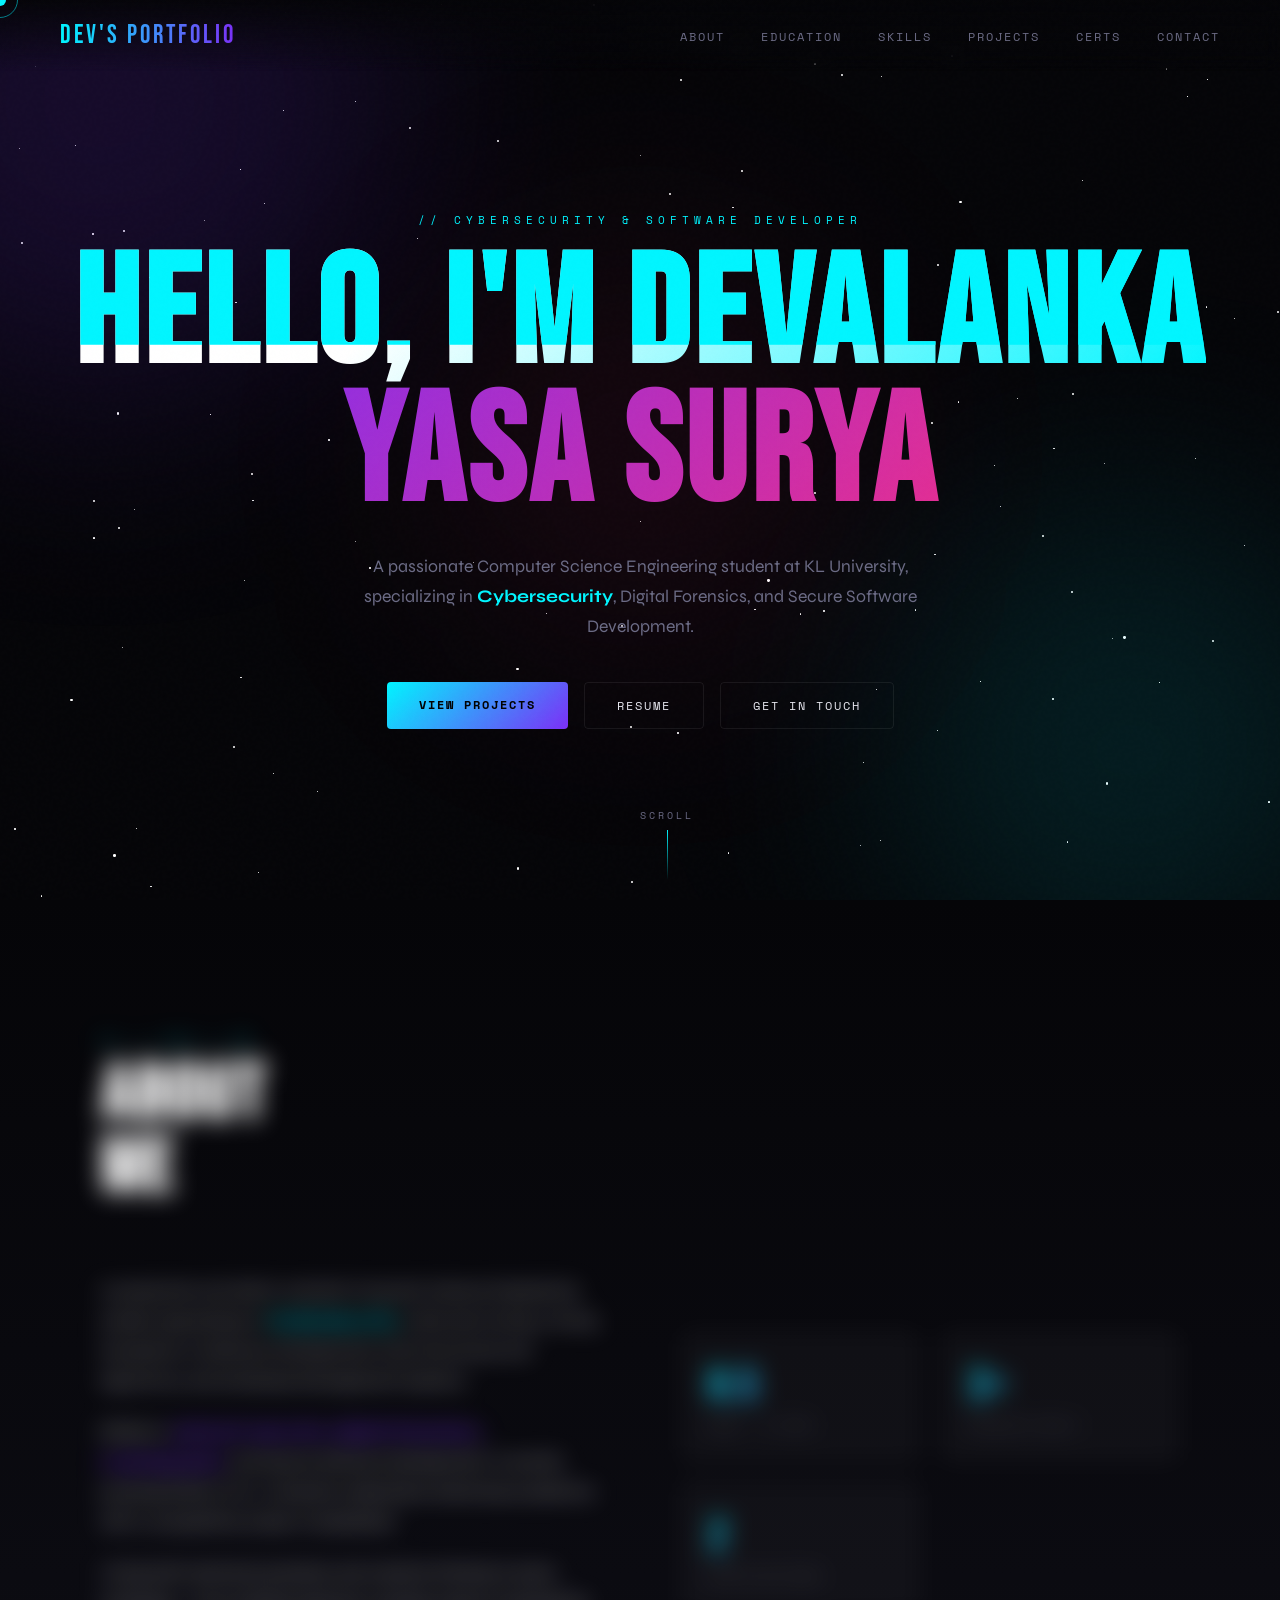
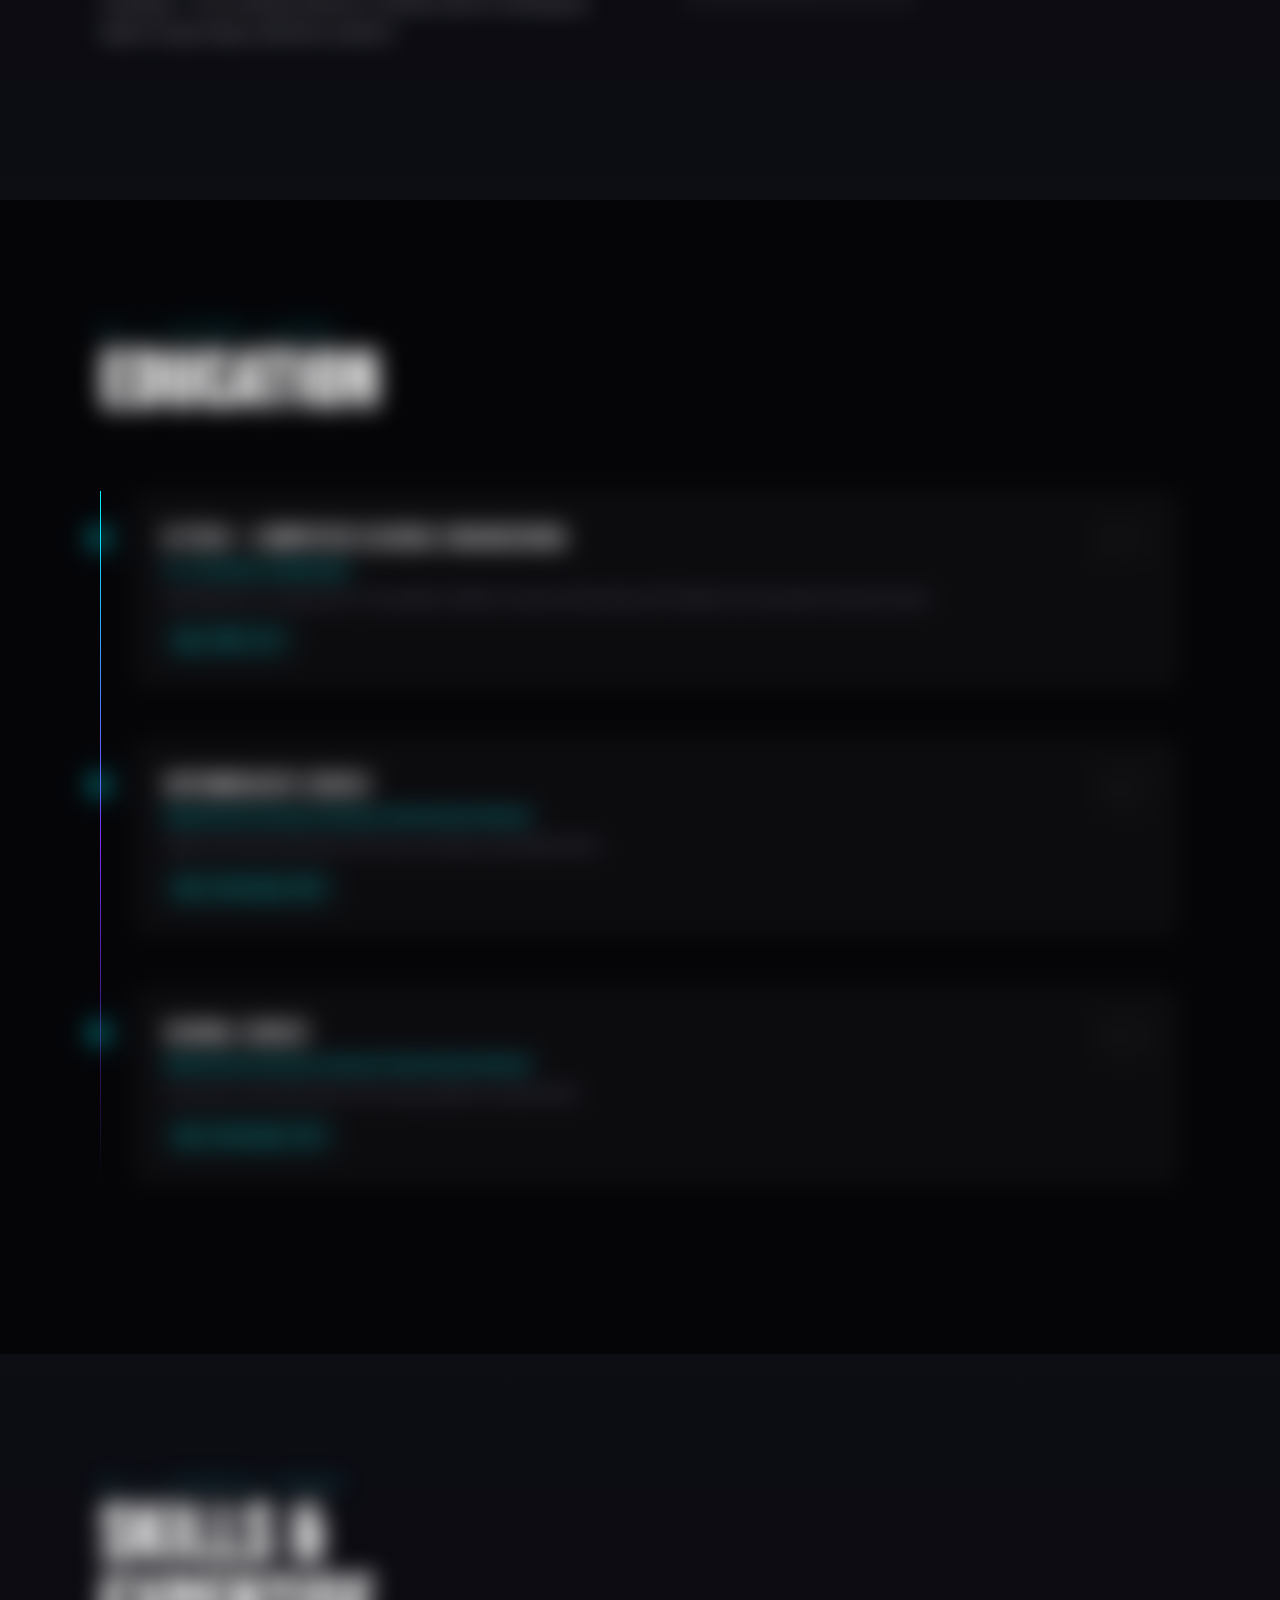
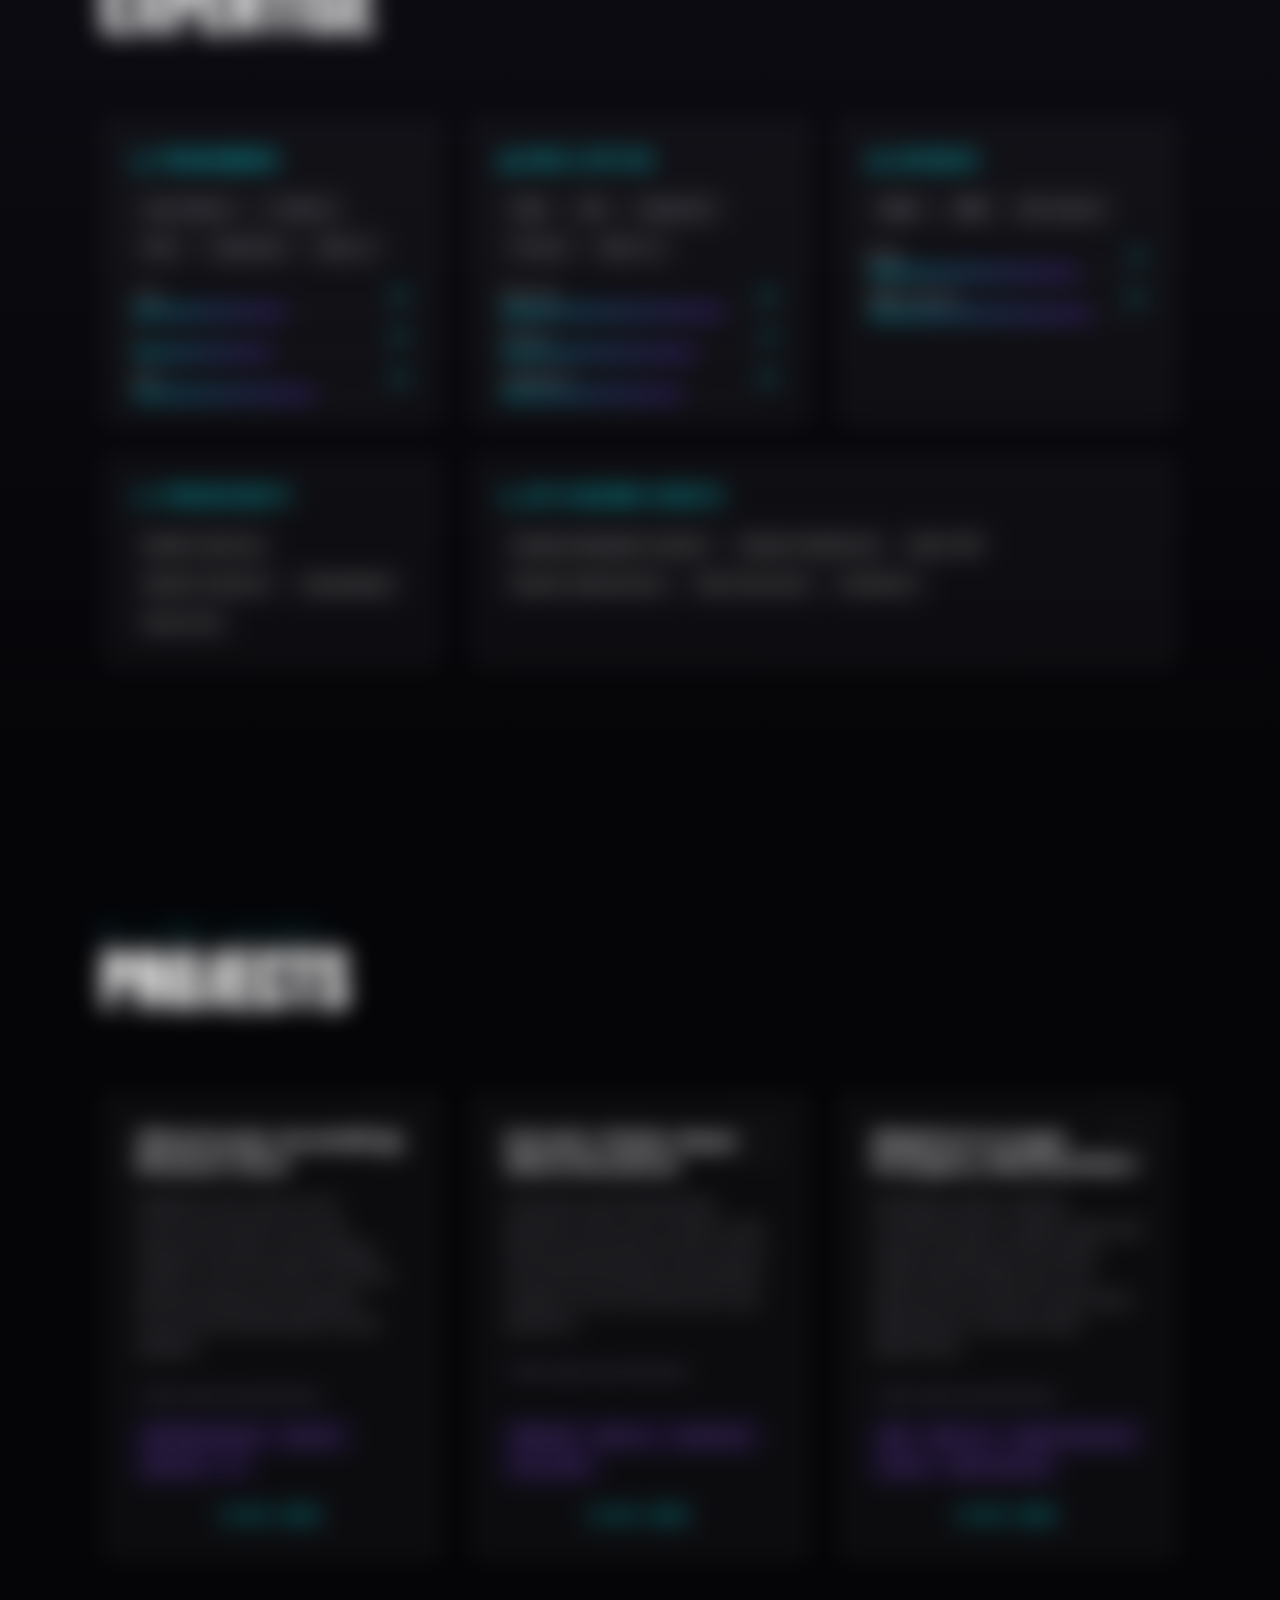
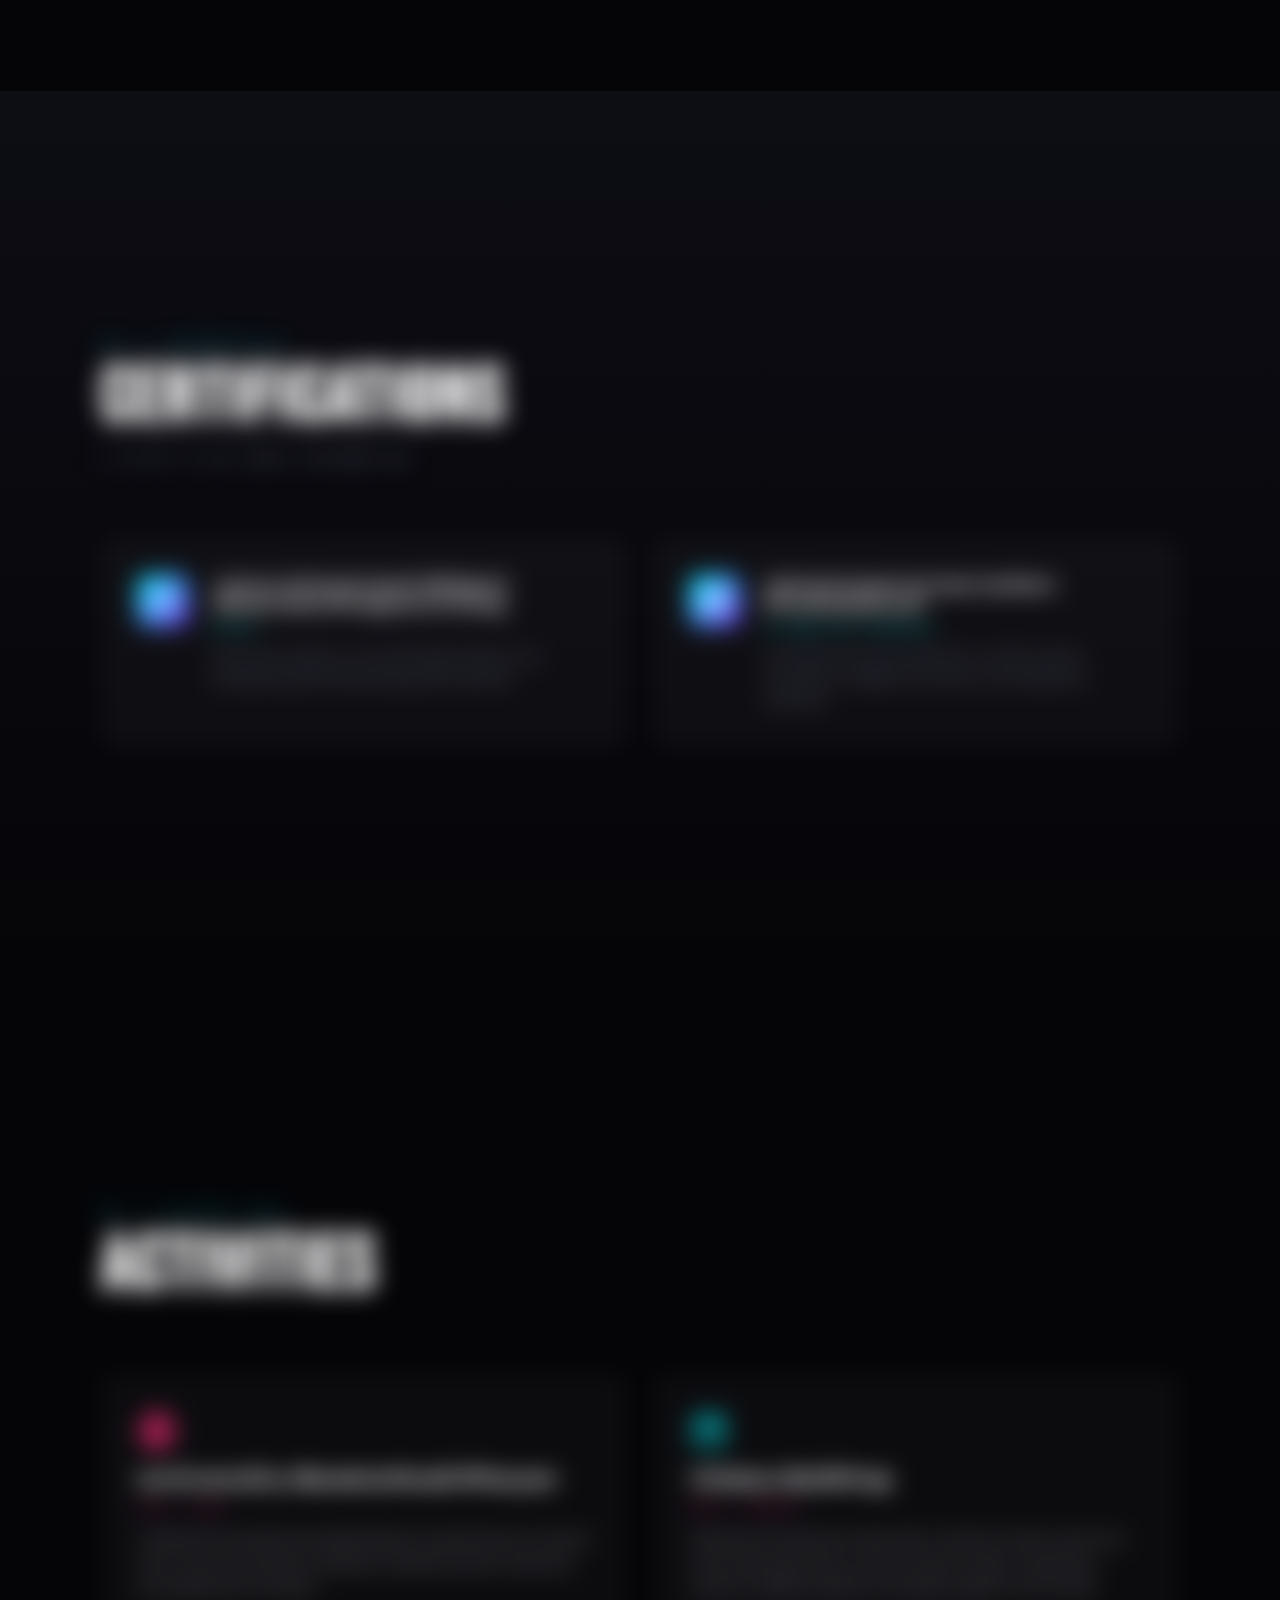
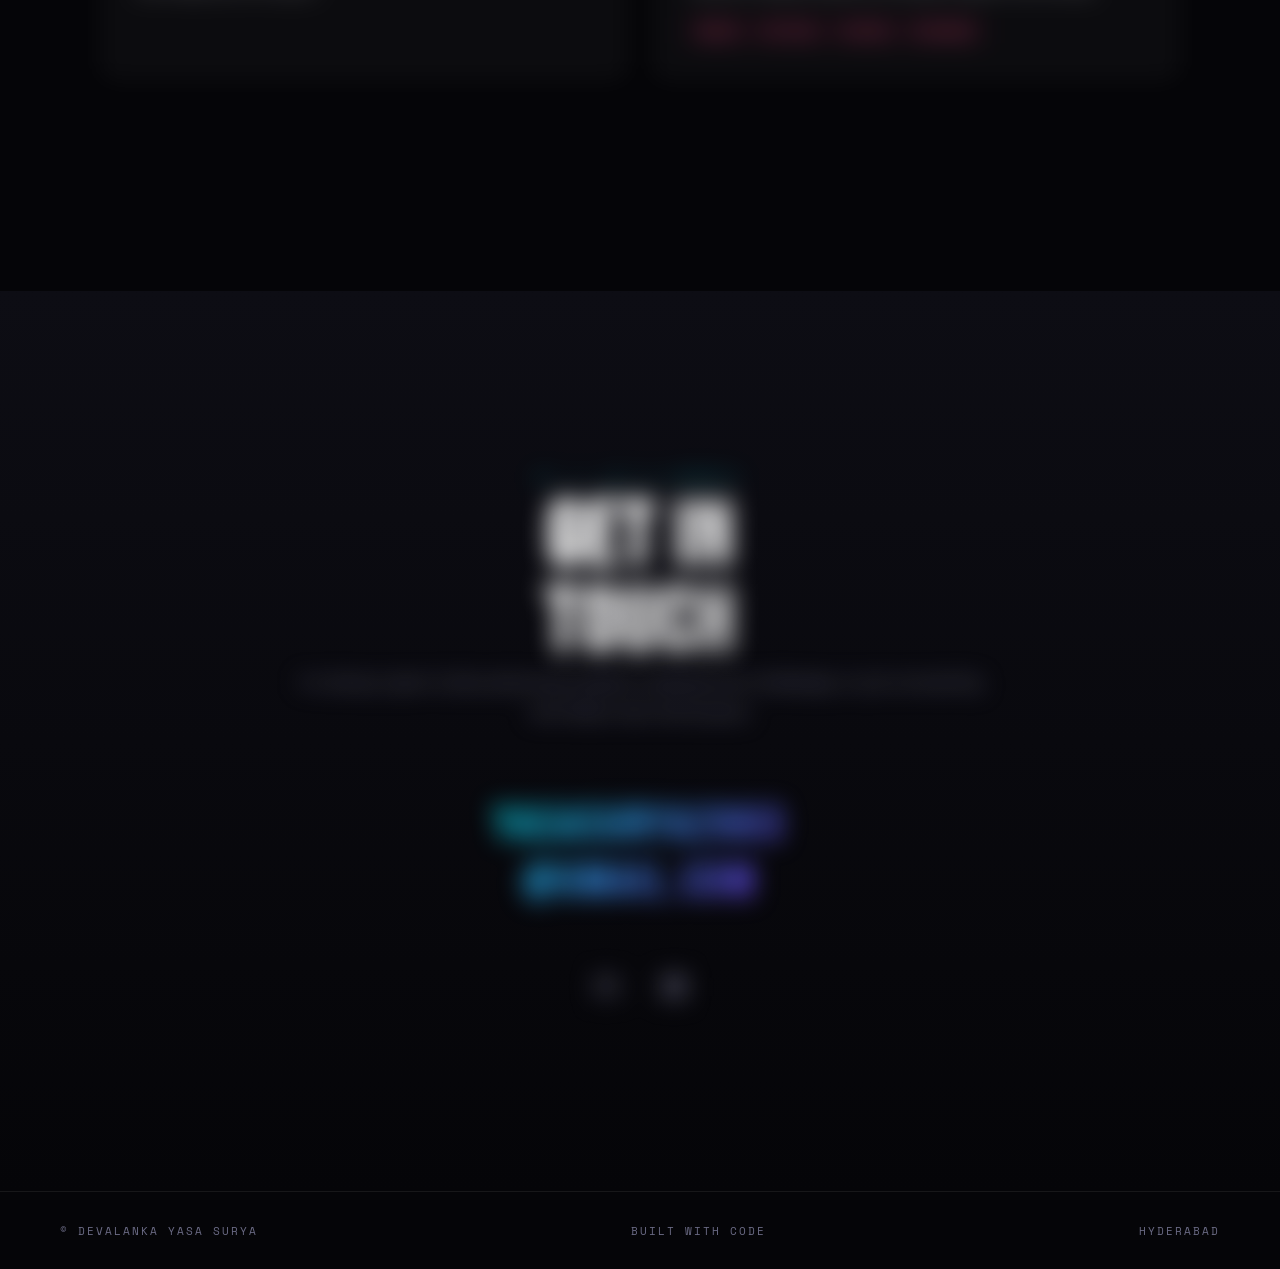
==== frontend/index.html @ 12f4af2d "commit summary" ====
<!DOCTYPE html>
<html lang="en">
<head>
<meta charset="UTF-8">
<meta name="viewport" content="width=device-width, initial-scale=1.0">
<title>Dev's Portfolio | Devalanka Yasa Surya</title>
<link href="https://fonts.googleapis.com/css2?family=Bebas+Neue&family=Space+Mono:wght@400;700&family=Syne:wght@400;600;800&display=swap" rel="stylesheet">
<link rel="stylesheet" href="style.css">
</head>
<body>

<!-- CURSOR -->
<div id="cursor"></div>
<div id="cursor-ring"></div>

<!-- STARS -->
<div class="stars" id="stars"></div>

<!-- NAV -->
<nav>
  <div class="nav-logo">DEV'S PORTFOLIO</div>
  <ul class="nav-links">
    <li><a href="#about">About</a></li>
    <li><a href="#education">Education</a></li>
    <li><a href="#skills">Skills</a></li>
    <li><a href="#projects">Projects</a></li>
    <li><a href="#certifications">Certs</a></li>
    <li><a href="#contact">Contact</a></li>
  </ul>
</nav>

<!-- ═══════════════════ HERO ═══════════════════ -->
<section id="hero">
  <div class="ambient-light light-1"></div>
  <div class="ambient-light light-2"></div>
  <div class="ambient-light light-3"></div>

  <div style="position:relative;z-index:1;display:flex;flex-direction:column;align-items:center;">
    <span class="hero-label">// Cybersecurity &amp; Software Developer</span>

    <h1 class="hero-title glitch" data-text="HELLO, I'M DEVALANKA">
      <span class="line1">HELLO, I'M DEVALANKA</span>
      <span class="line2">YASA SURYA</span>
    </h1>

    <p class="hero-sub">
      A passionate Computer Science Engineering student at KL University, specializing in <strong style="color:var(--glow-cyan)">Cybersecurity</strong>, Digital Forensics, and Secure Software Development.
    </p>

    <div class="hero-cta">
      <a href="#projects" class="btn btn-primary">View Projects</a>
      <a href="Surya's resume1.pdf" target="_blank" class="btn btn-outline">Resume</a>
      <a href="#contact" class="btn btn-outline">Get in Touch</a>
    </div>
  </div>

  <div class="scroll-hint">
    <span>Scroll</span>
    <div class="scroll-line"></div>
  </div>
</section>

<!-- ═══════════════════ ABOUT ═══════════════════ -->
<section id="about">
  <div class="section-inner">
    <div class="section-header reveal">
      <span class="section-tag">01 // Who I Am</span>
      <h2 class="section-title">ABOUT<br>ME</h2>
    </div>
    <div class="about-grid">
      <div class="about-text reveal-left">
        <p>
          A passionate and detail-oriented Computer Science Engineering student specializing in <strong style="color:var(--glow-cyan)">Cybersecurity</strong>, while also having a strong foundation in Software Development, Data Structures and Algorithms, and Database Management Systems.
        </p>
        <p>
          Skilled in <strong style="color:var(--glow-purple)">network security, digital forensics, cryptography</strong>, and secure software development. Currently pursuing B.Tech at KL University Hyderabad, balancing academics with a competitive career in basketball.
        </p>
        <p>
          I bring both technical precision and creative thinking to every challenge — from building obstacle-avoiding robots to developing digital image forgery detection systems.
        </p>
      </div>
      <div class="about-stats reveal-right">
        <div class="stat-card delay-1">
          <div class="stat-num">8.5</div>
          <div class="stat-label">CGPA · B.Tech</div>
        </div>
        <div class="stat-card delay-2">
          <div class="stat-num">3+</div>
          <div class="stat-label">Projects Built</div>
        </div>
        <div class="stat-card delay-3">
          <div class="stat-num">2</div>
          <div class="stat-label">Certifications</div>
        </div>
      </div>
    </div>
  </div>
</section>

<!-- ═══════════════════ EDUCATION ═══════════════════ -->
<section id="education">
  <div class="section-inner">
    <div class="section-header reveal">
      <span class="section-tag">02 // Academic Journey</span>
      <h2 class="section-title">EDUCATION</h2>
    </div>
    <div class="edu-timeline">
      <div class="edu-item reveal delay-1">
        <div class="project-num">01</div>
        <div class="edu-degree">B.TECH — COMPUTER SCIENCE ENGINEERING</div>
        <div class="edu-school">KL University, Hyderabad</div>
        <p style="font-size:0.88rem;color:var(--muted);margin-bottom:14px;line-height:1.6;">
          Specialization in Cybersecurity · Key subjects: DBMS, Computer Networking, OOP, Digital Communication, Data Structures
        </p>
        <span class="edu-grade"><svg viewBox="0 0 24 24" fill="none" stroke="currentColor" stroke-width="2" stroke-linecap="round" stroke-linejoin="round"><path d="M3 3v18h18"/><path d="M18 17V9"/><path d="M13 17V5"/><path d="M8 17v-3"/></svg> CGPA: 8.5</span>
      </div>
      <div class="edu-item reveal delay-2">
        <div class="project-num">02</div>
        <div class="edu-degree">INTERMEDIATE (CBSE)</div>
        <div class="edu-school">Shree Swaminarayan Gurukul International School</div>
        <p style="font-size:0.88rem;color:var(--muted);margin-bottom:14px;line-height:1.6;">
          Higher Secondary Education with focus on Science and Mathematics
        </p>
        <span class="edu-grade"><svg viewBox="0 0 24 24" fill="none" stroke="currentColor" stroke-width="2" stroke-linecap="round" stroke-linejoin="round"><path d="M3 3v18h18"/><path d="M18 17V9"/><path d="M13 17V5"/><path d="M8 17v-3"/></svg> Percentage: 80%</span>
      </div>
      <div class="edu-item reveal delay-3">
        <div class="project-num">03</div>
        <div class="edu-degree">SCHOOL (CBSE)</div>
        <div class="edu-school">Shree Swaminarayan Gurukul International School</div>
        <p style="font-size:0.88rem;color:var(--muted);margin-bottom:14px;line-height:1.6;">
          Secondary School Education with strong academic fundamentals
        </p>
        <span class="edu-grade"><svg viewBox="0 0 24 24" fill="none" stroke="currentColor" stroke-width="2" stroke-linecap="round" stroke-linejoin="round"><path d="M3 3v18h18"/><path d="M18 17V9"/><path d="M13 17V5"/><path d="M8 17v-3"/></svg> Percentage: 75%</span>
      </div>
    </div>
  </div>
</section>

<!-- ═══════════════════ SKILLS ═══════════════════ -->
<section id="skills">
  <div class="section-inner">
    <div class="section-header reveal">
      <span class="section-tag">03 // Technical Arsenal</span>
      <h2 class="section-title">SKILLS &amp;<br>EXPERTISE</h2>
    </div>
    <div class="skills-grid">
      <div class="skill-category reveal delay-1">
        <div class="skill-cat-title">
          <svg viewBox="0 0 24 24" fill="none" stroke="currentColor" stroke-width="2"><rect x="2" y="3" width="20" height="14" rx="2"/><path d="M8 21h8M12 17v4"/></svg>
          Programming
        </div>
        <div class="skill-tags">
          <span class="skill-tag">Java (Basic)</span>
          <span class="skill-tag">C (Basic)</span>
          <span class="skill-tag">Dart</span>
          <span class="skill-tag">JavaScript</span>
          <span class="skill-tag">Node.js</span>
        </div>
        <div class="skill-bar-wrap">
          <div class="skill-bar-item">
            <div class="skill-bar-top"><span class="skill-bar-name">Java</span><span class="skill-bar-pct">55%</span></div>
            <div class="skill-bar-track"><div class="skill-bar-fill" data-width="55"></div></div>
          </div>
          <div class="skill-bar-item">
            <div class="skill-bar-top"><span class="skill-bar-name">C</span><span class="skill-bar-pct">50%</span></div>
            <div class="skill-bar-track"><div class="skill-bar-fill" data-width="50"></div></div>
          </div>
          <div class="skill-bar-item">
            <div class="skill-bar-top"><span class="skill-bar-name">Dart</span><span class="skill-bar-pct">65%</span></div>
            <div class="skill-bar-track"><div class="skill-bar-fill" data-width="65"></div></div>
          </div>
        </div>
      </div>
      <div class="skill-category reveal delay-2">
        <div class="skill-cat-title">
          <svg viewBox="0 0 24 24" fill="none" stroke="currentColor" stroke-width="2"><circle cx="12" cy="12" r="10"/><path d="M2 12h20M12 2a15.3 15.3 0 010 20M12 2a15.3 15.3 0 000 20"/></svg>
          Web & App Dev
        </div>
        <div class="skill-tags">
          <span class="skill-tag">HTML</span>
          <span class="skill-tag">CSS</span>
          <span class="skill-tag">JavaScript</span>
          <span class="skill-tag">Flutter</span>
          <span class="skill-tag">React.js</span>
        </div>
        <div class="skill-bar-wrap">
          <div class="skill-bar-item">
            <div class="skill-bar-top"><span class="skill-bar-name">HTML/CSS</span><span class="skill-bar-pct">80%</span></div>
            <div class="skill-bar-track"><div class="skill-bar-fill" data-width="80"></div></div>
          </div>
          <div class="skill-bar-item">
            <div class="skill-bar-top"><span class="skill-bar-name">Flutter</span><span class="skill-bar-pct">70%</span></div>
            <div class="skill-bar-track"><div class="skill-bar-fill" data-width="70"></div></div>
          </div>
          <div class="skill-bar-item">
            <div class="skill-bar-top"><span class="skill-bar-name">JavaScript</span><span class="skill-bar-pct">65%</span></div>
            <div class="skill-bar-track"><div class="skill-bar-fill" data-width="65"></div></div>
          </div>
        </div>
      </div>
      <div class="skill-category reveal delay-3">
        <div class="skill-cat-title">
          <svg viewBox="0 0 24 24" fill="none" stroke="currentColor" stroke-width="2"><ellipse cx="12" cy="5" rx="9" ry="3"/><path d="M3 5v14c0 1.66 4 3 9 3s9-1.34 9-3V5"/><path d="M3 12c0 1.66 4 3 9 3s9-1.34 9-3"/></svg>
          Database
        </div>
        <div class="skill-tags">
          <span class="skill-tag">MySQL</span>
          <span class="skill-tag">DBMS</span>
          <span class="skill-tag">SQL Queries</span>
        </div>
        <div class="skill-bar-wrap">
          <div class="skill-bar-item">
            <div class="skill-bar-top"><span class="skill-bar-name">MySQL</span><span class="skill-bar-pct">75%</span></div>
            <div class="skill-bar-track"><div class="skill-bar-fill" data-width="75"></div></div>
          </div>
          <div class="skill-bar-item">
            <div class="skill-bar-top"><span class="skill-bar-name">DBMS Concepts</span><span class="skill-bar-pct">80%</span></div>
            <div class="skill-bar-track"><div class="skill-bar-fill" data-width="80"></div></div>
          </div>
        </div>
      </div>
      <div class="skill-category reveal delay-2" style="grid-column: span 1;">
        <div class="skill-cat-title">
          <svg viewBox="0 0 24 24" fill="none" stroke="currentColor" stroke-width="2"><path d="M12 22s8-4 8-10V5l-8-3-8 3v7c0 6 8 10 8 10z"/></svg>
          Cybersecurity
        </div>
        <div class="skill-tags">
          <span class="skill-tag">Network Security</span>
          <span class="skill-tag">Digital Forensics</span>
          <span class="skill-tag">Cryptography</span>
          <span class="skill-tag">Secure Dev</span>
        </div>
      </div>
      <div class="skill-category reveal delay-3" style="grid-column: span 2;">
        <div class="skill-cat-title">
          <svg viewBox="0 0 24 24" fill="none" stroke="currentColor" stroke-width="2"><path d="M22 16.92v3a2 2 0 01-2.18 2 19.79 19.79 0 01-8.63-3.07A19.5 19.5 0 013 4.18 2 2 0 015 2h3a2 2 0 012 1.72c.127.96.361 1.903.7 2.81a2 2 0 01-.45 2.11L9.09 9.91a16 16 0 006 6l1.27-1.27a2 2 0 012.11-.45c.907.339 1.85.573 2.81.7A2 2 0 0122 16.92z"/></svg>
          Key Academic Credits
        </div>
        <div class="skill-tags">
          <span class="skill-tag">Database Management Systems</span>
          <span class="skill-tag">Computer Networking</span>
          <span class="skill-tag">Basic OOP</span>
          <span class="skill-tag">Digital Communication</span>
          <span class="skill-tag">Data Structures</span>
          <span class="skill-tag">Automation</span>
        </div>
      </div>
    </div>
  </div>
</section>

<!-- ═══════════════════ PROJECTS ═══════════════════ -->
<section id="projects">
  <div class="section-inner">
    <div class="section-header reveal">
      <span class="section-tag">04 // What I've Built</span>
      <h2 class="section-title">PROJECTS</h2>
    </div>
    <div class="projects-grid">
      <a href="#" data-video-src="video.mp4" style="text-decoration: none;" class="project-card reveal delay-1 video-trigger">
        <div class="project-num">01</div>
        <div class="project-name">Obstacle Avoiding Robot Car</div>
        <div class="project-desc">
          Designed a smart robot car that autonomously detects and avoids obstacles. The system uses embedded coding to control movement in real time, detecting obstacles and navigating forward automatically based on sensor feedback.
          <br><br>
          <span style="color: var(--muted); font-size: 0.85rem;">* Click to get more information</span>
        </div>
        <div class="project-tags">
          <span class="project-tag">Embedded Systems</span>
          <span class="project-tag">Sensors</span>
          <span class="project-tag">Robotics</span>
          <span class="project-tag">C</span>
        </div>
        <div style="text-align: center; margin-top: 12px; font-family: 'Space Mono', monospace; font-size: 0.8rem; color: var(--glow-cyan); letter-spacing: 2px; text-transform: uppercase; font-weight: bold;">Click Here</div>
      </a>
    <a href="https://devmusics-1.onrender.com" target="_blank" style="text-decoration: none;" class="project-card reveal delay-2">
        <div class="project-num">02</div>
        <div class="project-name">Music Web App (DevMusics)</div>
        <div class="project-desc">
          A full-stack music streaming web application where users can listen to their favourite songs. Built with HTML &amp; CSS for the frontend and Node.js as the backend, enabling a smooth and interactive music experience.
          <br><br>
          <span style="color: var(--muted); font-size: 0.85rem;">* Click to get more information</span>
        </div>
        <div class="project-tags">
          <span class="project-tag">HTML/CSS</span>
          <span class="project-tag">Node.js</span>
          <span class="project-tag">JavaScript</span>
          <span class="project-tag">Full Stack</span>
        </div>
        <div style="text-align: center; margin-top: 12px; font-family: 'Space Mono', monospace; font-size: 0.8rem; color: var(--glow-cyan); letter-spacing: 2px; text-transform: uppercase; font-weight: bold;">Click Here</div>
      </a>
      <a href="#" style="text-decoration: none;" class="project-card reveal delay-3">
        <div class="project-num">03</div>
        <div class="project-name">Digital Image Forgery Detection</div>
        <div class="project-desc">
          Developed a system to identify manipulated regions in digital images using image processing and CNN. Detects forgery types including copy-move, splicing, and retouching via noise analysis, edge detection, and block-based segmentation.
          <br><br>
          <span style="color: var(--muted); font-size: 0.85rem;">* Click to get more information</span>
        </div>
        <div class="project-tags">
          <span class="project-tag">CNN</span>
          <span class="project-tag">React.js</span>
          <span class="project-tag">Image Processing</span>
          <span class="project-tag">Python</span>
          <span class="project-tag">Deep Learning</span>
        </div>
        <div style="text-align: center; margin-top: 12px; font-family: 'Space Mono', monospace; font-size: 0.8rem; color: var(--glow-cyan); letter-spacing: 2px; text-transform: uppercase; font-weight: bold;">Click Here</div>
      </a>
    </div>
  </div>
</section>

<!-- VIDEO MODAL -->
<div id="video-modal" class="video-modal">
  <div class="video-modal-content">
    <span class="close-modal">&times;</span>
    <video id="project-video" controls playsinline>
      Your browser does not support the video tag.
    </video>
  </div>
</div>

<!-- ═══════════════════ CERTIFICATIONS ═══════════════════ -->
<section id="certifications">
  <div class="section-inner">
    <div class="section-header reveal">
      <span class="section-tag">05 // Credentials</span>
      <h2 class="section-title">CERTIFICATIONS</h2>
      <p style="color: var(--muted); font-size: 0.85rem; margin-top: 12px; font-family: 'Space Mono', monospace; text-transform: uppercase; letter-spacing: 1px;">* Click to get more information</p>
    </div>
    <div class="cert-grid">
      <a href="2210030209_Devalanka Yasa Surya Wipro.pdf" target="_blank" style="text-decoration: none;" class="cert-card reveal delay-1">
        <div class="cert-icon"><svg viewBox="0 0 24 24" fill="none" stroke="currentColor" stroke-width="2" stroke-linecap="round" stroke-linejoin="round"><path d="M18 8h1a4 4 0 0 1 0 8h-1"/><path d="M2 8h16v9a4 4 0 0 1-4 4H6a4 4 0 0 1-4-4V8z"/><line x1="6" y1="1" x2="6" y2="4"/><line x1="10" y1="1" x2="10" y2="4"/><line x1="14" y1="1" x2="14" y2="4"/></svg></div>
        <div class="cert-body">
          <div class="cert-title">Java Advanced Object Oriented Programming</div>
          <div class="cert-issuer">Wipro</div>
          <p style="font-size:0.85rem;color:var(--muted);margin-top:10px;line-height:1.6;">Advanced concepts in Java OOP, design patterns, and enterprise-grade software development practices.</p>
        </div>
      </a>
      <a href="2210030209_Devalanka Yasa Surya RPA.pdf" target="_blank" style="text-decoration: none;" class="cert-card reveal delay-2">
        <div class="cert-icon"><svg viewBox="0 0 24 24" fill="none" stroke="currentColor" stroke-width="2" stroke-linecap="round" stroke-linejoin="round"><circle cx="12" cy="12" r="3"/><path d="M19.4 15a1.65 1.65 0 0 0 .33 1.82l.06.06a2 2 0 0 1 0 2.83 2 2 0 0 1-2.83 0l-.06-.06a1.65 1.65 0 0 0-1.82-.33 1.65 1.65 0 0 0-1 1.51V21a2 2 0 0 1-2 2 2 2 0 0 1-2-2v-.09A1.65 1.65 0 0 0 9 19.4a1.65 1.65 0 0 0-1.82.33l-.06.06a2 2 0 0 1-2.83 0 2 2 0 0 1 0-2.83l.06-.06a1.65 1.65 0 0 0 .33-1.82 1.65 1.65 0 0 0-1.51-1H3a2 2 0 0 1-2-2 2 2 0 0 1 2-2h.09A1.65 1.65 0 0 0 4.6 9a1.65 1.65 0 0 0-.33-1.82l-.06-.06a2 2 0 0 1 0-2.83 2 2 0 0 1 2.83 0l.06.06a1.65 1.65 0 0 0 1.82.33H9a1.65 1.65 0 0 0 1-1.51V3a2 2 0 0 1 2-2 2 2 0 0 1 2 2v.09a1.65 1.65 0 0 0 1 1.51 1.65 1.65 0 0 0 1.82-.33l.06-.06a2 2 0 0 1 2.83 0 2 2 0 0 1 0 2.83l-.06.06a1.65 1.65 0 0 0-.33 1.82V9a1.65 1.65 0 0 0 1.51 1H21a2 2 0 0 1 2 2 2 2 0 0 1-2 2h-.09a1.65 1.65 0 0 0-1.51 1z"/></svg></div>
        <div class="cert-body">
          <div class="cert-title">Advanced Automation Professional</div>
          <div class="cert-issuer">Automation Anywhere</div>
          <p style="font-size:0.85rem;color:var(--muted);margin-top:10px;line-height:1.6;">Completed advanced certification in robotic process automation, intelligent automation, and enterprise AI workflows.</p>
        </div>
      </a>
    </div>
  </div>
</section>

<!-- ═══════════════════ EXTRACURRICULAR ═══════════════════ -->
<section id="extra">
  <div class="section-inner">
    <div class="section-header reveal">
      <span class="section-tag">06 // Beyond Code</span>
      <h2 class="section-title">ACTIVITIES</h2>
    </div>
    <div class="extra-grid">
      <div class="extra-card reveal delay-1">
        <svg class="extra-icon" viewBox="0 0 24 24" fill="none" stroke="var(--glow-pink)" stroke-width="2" stroke-linecap="round" stroke-linejoin="round"><circle cx="12" cy="12" r="10"/><line x1="2" y1="12" x2="22" y2="12"/><line x1="12" y1="2" x2="12" y2="22"/><path d="M12 2a15.3 15.3 0 0 1 4 10 15.3 15.3 0 0 1-4 10"/><path d="M12 2a15.3 15.3 0 0 0-4 10 15.3 15.3 0 0 0 4 10"/></svg>
        <div class="extra-title">University Basketball Player</div>
        <div class="extra-period">2022 — 2026</div>
        <div class="extra-desc">
          A dedicated and passionate basketball player representing the university team. My journey has been marked by consistent practice, teamwork, and a deep love for the sport.
        </div>
      </div>
      <div class="extra-card reveal delay-2">
        <svg class="extra-icon" viewBox="0 0 24 24" fill="none" stroke="var(--glow-cyan)" stroke-width="2" stroke-linecap="round" stroke-linejoin="round"><path d="M4 11v8a2 2 0 0 0 2 2h12a2 2 0 0 0 2-2v-8H4z"/><path d="M4 11V6a2 2 0 0 1 2-2h12a2 2 0 0 1 2 2v5H4z"/><line x1="8" y1="4" x2="4" y2="11"/><line x1="14" y1="4" x2="10" y2="11"/><line x1="20" y1="4" x2="16" y2="11"/></svg>
        <div class="extra-title">Video Editing</div>
        <div class="extra-period">2022 — Present</div>
        <div class="extra-desc">
          Dedicated and passionate video editor creating YouTube content and social media clips using AI tools and CapCut. Expert at optimizing content for different platforms including Instagram and YouTube.
        </div>
        <div style="margin-top:16px;display:flex;gap:8px;flex-wrap:wrap;">
          <span style="padding:4px 10px;background:rgba(255,45,120,0.08);border:1px solid rgba(255,45,120,0.2);border-radius:4px;font-family:'Space Mono',monospace;font-size:0.62rem;color:rgba(255,100,150,0.9);">CapCut</span>
          <span style="padding:4px 10px;background:rgba(255,45,120,0.08);border:1px solid rgba(255,45,120,0.2);border-radius:4px;font-family:'Space Mono',monospace;font-size:0.62rem;color:rgba(255,100,150,0.9);">AI Tools</span>
          <span style="padding:4px 10px;background:rgba(255,45,120,0.08);border:1px solid rgba(255,45,120,0.2);border-radius:4px;font-family:'Space Mono',monospace;font-size:0.62rem;color:rgba(255,100,150,0.9);">YouTube</span>
          <span style="padding:4px 10px;background:rgba(255,45,120,0.08);border:1px solid rgba(255,45,120,0.2);border-radius:4px;font-family:'Space Mono',monospace;font-size:0.62rem;color:rgba(255,100,150,0.9);">Instagram</span>
        </div>
      </div>
    </div>
  </div>
</section>

<!-- ═══════════════════ CONTACT ═══════════════════ -->
<section id="contact">
  <div class="section-inner" style="padding-top:80px;padding-bottom:80px;">
    <div class="contact-inner">
      <div class="reveal">
        <span class="section-tag" style="justify-content:center;display:block;text-align:center;">07 // Let's Connect</span>
        <h2 class="section-title" style="text-align:center;font-size:clamp(3rem,7vw,6rem);">GET IN<br>TOUCH</h2>
      </div>
      <p class="contact-note reveal delay-1">
        I'm always open to discussing new projects, cybersecurity challenges, or just connecting with fellow tech enthusiasts.
      </p>
      <a class="contact-email reveal delay-2" href="mailto:yasasurya2003@gmail.com">
        yasasurya2003<br>@gmail.com
      </a>
      <div class="social-links reveal delay-3">
        <a href="https://github.com/Devsurya01?tab=repositories" target="_blank" class="social-link" title="GitHub">
          <svg width="20" height="20" viewBox="0 0 24 24" fill="currentColor"><path d="M12 0c-6.626 0-12 5.373-12 12 0 5.302 3.438 9.8 8.207 11.387.599.111.793-.261.793-.577v-2.234c-3.338.726-4.033-1.416-4.033-1.416-.546-1.387-1.333-1.756-1.333-1.756-1.089-.745.083-.729.083-.729 1.205.084 1.839 1.237 1.839 1.237 1.07 1.834 2.807 1.304 3.492.997.107-.775.418-1.305.762-1.604-2.665-.305-5.467-1.334-5.467-5.931 0-1.311.469-2.381 1.236-3.221-.124-.303-.535-1.524.117-3.176 0 0 1.008-.322 3.301 1.23.957-.266 1.983-.399 3.003-.404 1.02.005 2.047.138 3.006.404 2.291-1.552 3.297-1.23 3.297-1.23.653 1.653.242 2.874.118 3.176.77.84 1.235 1.911 1.235 3.221 0 4.609-2.807 5.624-5.479 5.921.43.372.823 1.102.823 2.222v3.293c0 .319.192.694.801.576 4.765-1.589 8.199-6.086 8.199-11.386 0-6.627-5.373-12-12-12z"/></svg>
        </a>
        <a href="https://www.linkedin.com/in/devalanka-yasa-surya-90b17a28a?utm_source=share&utm_campaign=share_via&utm_content=profile&utm_medium=android_app" target="_blank" class="social-link" title="LinkedIn">
          <svg width="20" height="20" viewBox="0 0 24 24" fill="currentColor"><path d="M20.447 20.452h-3.554v-5.569c0-1.328-.027-3.037-1.852-3.037-1.853 0-2.136 1.445-2.136 2.939v5.667H9.351V9h3.414v1.561h.046c.477-.9 1.637-1.85 3.37-1.85 3.601 0 4.267 2.37 4.267 5.455v6.286zM5.337 7.433c-1.144 0-2.063-.926-2.063-2.065 0-1.138.92-2.063 2.063-2.063 1.14 0 2.064.925 2.064 2.063 0 1.139-.925 2.065-2.064 2.065zm1.782 13.019H3.555V9h3.564v11.452zM22.225 0H1.771C.792 0 0 .774 0 1.729v20.542C0 23.227.792 24 1.771 24h20.451C23.2 24 24 23.227 24 22.271V1.729C24 .774 23.2 0 22.222 0h.003z"/></svg>
        </a>
      </div>
    </div>
  </div>
</section>

<!-- FOOTER -->
<footer>
  <span>© DEVALANKA YASA SURYA</span>
  <span>BUILT WITH CODE</span>
  <span>HYDERABAD</span>
</footer>
<script src="script.js" defer></script>
</body>
</html>
---- frontend/style.css ----
:root {
    --bg: #050508;
    --surface: #0d0d14;
    --glow-cyan: #00f5ff;
    --glow-purple: #7b2ff7;
    --glow-pink: #ff2d78;
    --text: #e8e8f0;
    --muted: #6b6b85;
    --card: rgba(255,255,255,0.03);
    --border: rgba(255,255,255,0.07);
  }

  *, *::before, *::after { box-sizing: border-box; margin: 0; padding: 0; }

  html { scroll-behavior: smooth; }

  body {
    font-family: 'Syne', sans-serif;
    background: var(--bg);
    color: var(--text);
    overflow-x: hidden;
    cursor: none;
  }

  /* ── CUSTOM CURSOR ── */
  #cursor {
    width: 12px; height: 12px;
    background: var(--glow-cyan);
    border-radius: 50%;
    position: fixed; top: 0; left: 0;
    pointer-events: none; z-index: 10002;
    transform: translate(-50%,-50%);
    transition: transform 0.1s, width 0.2s, height 0.2s, background 0.2s;
    mix-blend-mode: screen;
  }
  #cursor-ring {
    width: 36px; height: 36px;
    border: 1px solid var(--glow-cyan);
    border-radius: 50%;
    position: fixed; top: 0; left: 0;
    pointer-events: none; z-index: 10001;
    transform: translate(-50%,-50%);
    transition: transform 0.15s ease-out, width 0.2s, height 0.2s;
    opacity: 0.5;
  }

  /* ── NOISE OVERLAY ── */
  body::before {
    content: '';
    position: fixed; inset: 0;
    background-image: url("data:image/svg+xml,%3Csvg viewBox='0 0 256 256' xmlns='http://www.w3.org/2000/svg'%3E%3Cfilter id='noise'%3E%3CfeTurbulence type='fractalNoise' baseFrequency='0.9' numOctaves='4' stitchTiles='stitch'/%3E%3C/filter%3E%3Crect width='100%25' height='100%25' filter='url(%23noise)' opacity='0.03'/%3E%3C/svg%3E");
    pointer-events: none; z-index: 9990; opacity: 0.4;
  }

  /* ── NAV ── */
  nav {
    position: fixed; top: 0; left: 0; right: 0; z-index: 100;
    display: flex; align-items: center; justify-content: space-between;
    padding: 20px 60px;
    background: linear-gradient(to bottom, rgba(5,5,8,0.95), transparent);
    backdrop-filter: blur(10px);
  }
  .nav-logo {
    font-family: 'Bebas Neue', sans-serif;
    font-size: 1.6rem;
    letter-spacing: 3px;
    background: linear-gradient(90deg, var(--glow-cyan), var(--glow-purple));
    -webkit-background-clip: text; -webkit-text-fill-color: transparent;
  }
  .nav-links { display: flex; gap: 36px; list-style: none; }
  .nav-links a {
    font-family: 'Space Mono', monospace;
    font-size: 0.75rem;
    letter-spacing: 2px;
    color: var(--muted);
    text-decoration: none;
    text-transform: uppercase;
    transition: color 0.3s;
    position: relative;
  }
  .nav-links a::after {
    content: '';
    position: absolute; bottom: -4px; left: 0;
    width: 0; height: 1px;
    background: var(--glow-cyan);
    transition: width 0.3s;
  }
  .nav-links a:hover { color: var(--glow-cyan); }
  .nav-links a:hover::after { width: 100%; }

  /* ── SECTIONS ── */
  section {
    min-height: 100vh;
    display: flex; align-items: center; justify-content: center;
    position: relative;
    overflow: hidden;
  }

  /* ── HERO ── */
  #hero {
    flex-direction: column;
    text-align: center;
    padding: 100px 20px 20px;
  }

  /* AMBIENT LIGHT */
  .ambient-light {
    position: absolute;
    border-radius: 50%;
    filter: blur(120px);
    pointer-events: none;
    animation: pulse 6s ease-in-out infinite;
  }
  .light-1 { width: 600px; height: 600px; background: rgba(123,47,247,0.15); top: -200px; left: -200px; }
  .light-2 { width: 500px; height: 500px; background: rgba(0,245,255,0.1); bottom: -100px; right: -100px; animation-delay: -3s; }
  .light-3 { width: 400px; height: 400px; background: rgba(255,45,120,0.08); top: 50%; left: 50%; transform: translate(-50%,-50%); animation-delay: -1.5s; }

  @keyframes pulse {
    0%,100% { transform: scale(1) translate(0,0); opacity: 0.8; }
    50% { transform: scale(1.1) translate(10px,10px); opacity: 1; }
  }

  /* ── HERO TITLE ── */
  .hero-label {
    font-family: 'Space Mono', monospace;
    font-size: 0.7rem;
    letter-spacing: 5px;
    color: var(--glow-cyan);
    text-transform: uppercase;
    margin-bottom: 20px;
    opacity: 0;
    animation: fadeUp 0.5s 0.2s forwards;
  }

  .hero-title {
    font-family: 'Bebas Neue', sans-serif;
    font-size: clamp(2.5rem, 12vw, 10rem);
    line-height: 0.9;
    letter-spacing: 4px;
    opacity: 0;
    animation: fadeUp 0.6s 0.3s forwards;
    position: relative;
  }
  .hero-title .line1 {
    display: block;
    background: linear-gradient(135deg, #fff 30%, var(--glow-cyan));
    -webkit-background-clip: text; -webkit-text-fill-color: transparent;
  }
  .hero-title .line2 {
    display: block;
    background: linear-gradient(135deg, var(--glow-purple), var(--glow-pink));
    -webkit-background-clip: text; -webkit-text-fill-color: transparent;
  }

  .hero-sub {
    font-size: 1.1rem;
    color: var(--muted);
    max-width: 560px;
    line-height: 1.7;
    margin: 28px auto 0;
    opacity: 0;
    animation: fadeUp 0.5s 0.4s forwards;
  }

  .hero-cta {
    margin-top: 40px;
  margin-bottom: 40px;
  display: flex; gap: 16px; justify-content: center; flex-wrap: wrap;
    opacity: 0;
    animation: fadeUp 0.5s 0.5s forwards;
  }
  .btn {
    padding: 14px 32px;
    border-radius: 4px;
    font-family: 'Space Mono', monospace;
    font-size: 0.75rem;
    letter-spacing: 2px;
    text-decoration: none;
    text-transform: uppercase;
    transition: all 0.3s;
    cursor: none;
  }
  .btn-primary {
    background: linear-gradient(135deg, var(--glow-cyan), var(--glow-purple));
    color: #000;
    font-weight: 700;
    border: none;
  }
  .btn-primary:hover { transform: translateY(-3px); box-shadow: 0 20px 40px rgba(0,245,255,0.3); }
  .btn-outline {
    border: 1px solid var(--border);
    color: var(--text);
    background: transparent;
  }
  .btn-outline:hover { border-color: var(--glow-cyan); color: var(--glow-cyan); transform: translateY(-3px); }


  /* ── SCROLL INDICATOR ── */
  .scroll-hint {
  position: absolute; bottom: 20px; left: 50%;
    transform: translateX(-50%);
    display: flex; flex-direction: column; align-items: center; gap: 8px;
    opacity: 0; animation: fadeUp 0.5s 0.8s forwards;
  }
  .scroll-hint span {
    font-family: 'Space Mono', monospace;
    font-size: 0.6rem;
    letter-spacing: 3px;
    color: var(--muted);
    text-transform: uppercase;
  }
  .scroll-line {
    width: 1px; height: 50px;
    background: linear-gradient(to bottom, var(--glow-cyan), transparent);
    animation: scrollLine 1.5s ease-in-out infinite;
  }
  @keyframes scrollLine {
    0% { transform: scaleY(0) translateY(0); transform-origin: top; }
    50% { transform: scaleY(1) translateY(0); transform-origin: top; }
    100% { transform: scaleY(1) translateY(20px); opacity: 0; transform-origin: top; }
  }

  /* ── SECTION LAYOUT ── */
  .section-inner {
    width: 100%; max-width: 1200px;
    padding: 120px 60px;
    margin: 0 auto;
  }

  /* ── SECTION HEADER ── */
  .section-header {
    margin-bottom: 70px;
  }
  .section-tag {
    font-family: 'Space Mono', monospace;
    font-size: 0.65rem;
    letter-spacing: 5px;
    color: var(--glow-cyan);
    text-transform: uppercase;
    margin-bottom: 12px;
    display: block;
  }
  .section-title {
    font-family: 'Bebas Neue', sans-serif;
    font-size: clamp(3rem, 6vw, 5.5rem);
    line-height: 0.95;
    letter-spacing: 3px;
    background: linear-gradient(135deg, #fff 40%, rgba(255,255,255,0.4));
    -webkit-background-clip: text; -webkit-text-fill-color: transparent;
  }

  /* ── ABOUT ── */
  #about { background: linear-gradient(to bottom, var(--bg), var(--surface)); }
  .about-grid {
    display: grid;
    grid-template-columns: 1fr 1fr;
    gap: 80px;
    align-items: center;
  }
  .about-text p {
    font-size: 1.05rem;
    line-height: 1.8;
    color: rgba(232,232,240,0.75);
    margin-bottom: 20px;
  }
  .about-stats {
    display: grid; grid-template-columns: 1fr 1fr; gap: 20px;
  }
  .stat-card {
    padding: 28px;
    background: var(--card);
    border: 1px solid var(--border);
    border-radius: 12px;
    position: relative;
    overflow: hidden;
    transition: border-color 0.3s, transform 0.3s;
  }
  .stat-card::before {
    content: '';
    position: absolute; top: 0; left: 0; right: 0;
    height: 2px;
    background: linear-gradient(90deg, var(--glow-cyan), var(--glow-purple));
    transform: scaleX(0);
    transition: transform 0.4s;
  }
  .stat-card:hover { border-color: rgba(0,245,255,0.2); transform: translateY(-4px); }
  .stat-card:hover::before { transform: scaleX(1); }
  .stat-num {
    font-family: 'Bebas Neue', sans-serif;
    font-size: 2.8rem;
    letter-spacing: 2px;
    background: linear-gradient(135deg, var(--glow-cyan), var(--glow-purple));
    -webkit-background-clip: text; -webkit-text-fill-color: transparent;
  }
  .stat-label {
    font-family: 'Space Mono', monospace;
    font-size: 0.65rem;
    color: var(--muted);
    letter-spacing: 2px;
    text-transform: uppercase;
    margin-top: 4px;
  }

  /* ── EDUCATION ── */
  #education { background: var(--bg); }
  .edu-timeline { position: relative; padding-left: 32px; }
  .edu-timeline::before {
    content: '';
    position: absolute; left: 0; top: 0; bottom: 0;
    width: 1px;
    background: linear-gradient(to bottom, var(--glow-cyan), var(--glow-purple), transparent);
  }
  .edu-item {
    position: relative;
    margin-bottom: 50px;
    padding: 32px;
    background: var(--card);
    border: 1px solid var(--border);
    border-radius: 16px;
    transition: all 0.4s;
  }
  .edu-item::before {
    content: '';
    position: absolute; left: -40px; top: 40px;
    width: 12px; height: 12px;
    background: var(--glow-cyan);
    border-radius: 50%;
    box-shadow: 0 0 20px var(--glow-cyan);
  }
  .edu-item:hover { border-color: rgba(0,245,255,0.2); transform: translateX(8px); box-shadow: 0 20px 60px rgba(0,0,0,0.3); }
  .edu-degree {
    font-family: 'Bebas Neue', sans-serif;
    font-size: 1.6rem;
    letter-spacing: 2px;
    color: #fff;
    margin-bottom: 6px;
  }
  .edu-school {
    color: var(--glow-cyan);
    font-size: 0.9rem;
    font-weight: 600;
    margin-bottom: 10px;
  }
  .edu-grade {
    display: inline-flex; align-items: center; gap: 8px;
    padding: 6px 16px;
    background: rgba(0,245,255,0.08);
    border: 1px solid rgba(0,245,255,0.2);
    border-radius: 100px;
    font-family: 'Space Mono', monospace;
    font-size: 0.75rem;
    color: var(--glow-cyan);
  }
  .edu-grade svg {
    width: 16px; height: 16px;
    margin-right: 6px;
  }

  /* ── SKILLS ── */
  #skills { background: linear-gradient(to bottom, var(--surface), var(--bg)); }
  .skills-grid {
    display: grid;
    grid-template-columns: repeat(3, 1fr);
    gap: 24px;
  }
  .skill-category {
    padding: 32px;
    background: var(--card);
    border: 1px solid var(--border);
    border-radius: 16px;
    transition: all 0.4s;
    position: relative;
    overflow: hidden;
  }
  .skill-category::after {
    content: '';
    position: absolute;
    inset: 0;
    background: radial-gradient(ellipse at top left, rgba(0,245,255,0.05), transparent 70%);
    opacity: 0;
    transition: opacity 0.4s;
  }
  .skill-category:hover { border-color: rgba(0,245,255,0.2); transform: translateY(-6px); }
  .skill-category:hover::after { opacity: 1; }
  .skill-cat-title {
    font-family: 'Bebas Neue', sans-serif;
    font-size: 1.2rem;
    letter-spacing: 3px;
    color: var(--glow-cyan);
    margin-bottom: 20px;
    display: flex; align-items: center; gap: 10px;
  }
  .skill-cat-title svg { width: 18px; height: 18px; }
  .skill-tags { display: flex; flex-wrap: wrap; gap: 8px; }
  .skill-tag {
    padding: 6px 14px;
    background: rgba(255,255,255,0.04);
    border: 1px solid var(--border);
    border-radius: 6px;
    font-family: 'Space Mono', monospace;
    font-size: 0.7rem;
    color: var(--text);
    transition: all 0.3s;
  }
  .skill-tag:hover { background: rgba(0,245,255,0.1); border-color: var(--glow-cyan); color: var(--glow-cyan); }

  /* ── PROJECTS ── */
  #projects { background: var(--bg); }
  .projects-grid {
    display: grid;
    grid-template-columns: repeat(3, 1fr);
    gap: 24px;
  }
  .project-card {
    padding: 36px;
    background: var(--card);
    border: 1px solid var(--border);
    border-radius: 16px;
    transition: all 0.4s;
    position: relative;
    overflow: hidden;
    display: flex; flex-direction: column; gap: 16px;
  }
  .project-card::before {
    content: '';
    position: absolute; top: 0; left: 0; right: 0;
    height: 3px;
    background: linear-gradient(90deg, var(--glow-cyan), var(--glow-purple), var(--glow-pink));
    transform: scaleX(0); transform-origin: left;
    transition: transform 0.5s;
  }
  .project-card:hover { border-color: rgba(0,245,255,0.15); transform: translateY(-8px); box-shadow: 0 30px 80px rgba(0,0,0,0.4); }
  .project-card:hover::before { transform: scaleX(1); }
  .project-num {
    font-family: 'Bebas Neue', sans-serif;
    font-size: 4rem;
    letter-spacing: 2px;
    color: rgba(255,255,255,0.04);
    line-height: 1;
    position: absolute; top: 20px; right: 24px;
  }
  .project-name {
    font-family: 'Syne', sans-serif;
    font-size: 1.15rem;
    font-weight: 800;
    color: #fff;
    line-height: 1.3;
  }
  .project-desc {
    font-size: 0.88rem;
    line-height: 1.7;
    color: rgba(232,232,240,0.6);
    flex: 1;
  }
  .project-tags { display: flex; flex-wrap: wrap; gap: 6px; }
  .project-tag {
    padding: 4px 10px;
    background: rgba(123,47,247,0.15);
    border: 1px solid rgba(123,47,247,0.3);
    border-radius: 4px;
    font-family: 'Space Mono', monospace;
    font-size: 0.6rem;
    color: rgba(200,160,255,0.9);
    letter-spacing: 1px;
  }

  /* ── CERTIFICATIONS ── */
  #certifications { background: linear-gradient(to bottom, var(--surface), var(--bg)); }
  .cert-grid {
    display: grid;
    grid-template-columns: repeat(2, 1fr);
    gap: 24px;
  }
  .cert-card {
    padding: 36px;
    background: var(--card);
    border: 1px solid var(--border);
    border-radius: 16px;
    display: flex; gap: 24px; align-items: flex-start;
    transition: all 0.4s;
  }
  .cert-card:hover { border-color: rgba(0,245,255,0.2); transform: translateY(-4px); box-shadow: 0 20px 60px rgba(0,0,0,0.3); }
  .cert-icon {
    width: 52px; height: 52px; flex-shrink: 0;
    background: linear-gradient(135deg, var(--glow-cyan), var(--glow-purple));
    border-radius: 12px;
    display: flex; align-items: center; justify-content: center;
    font-size: 1.4rem;
  }
  .cert-icon svg {
    width: 28px; height: 28px;
    color: #fff;
  }
  .cert-body {}
  .cert-title { font-weight: 800; font-size: 1rem; margin-bottom: 6px; color: #fff; }
  .cert-issuer {
    font-family: 'Space Mono', monospace;
    font-size: 0.7rem;
    color: var(--glow-cyan);
    letter-spacing: 2px;
    text-transform: uppercase;
  }

  /* ── EXTRACURRICULAR ── */
  #extra { background: var(--bg); }
  .extra-grid {
    display: grid;
    grid-template-columns: repeat(2, 1fr);
    gap: 24px;
  }
  .extra-card {
    padding: 36px;
    background: var(--card);
    border: 1px solid var(--border);
    border-radius: 16px;
    position: relative;
    overflow: hidden;
    transition: all 0.4s;
  }
  .extra-card:hover { border-color: rgba(255,45,120,0.3); transform: translateY(-4px); }
  .extra-icon {
    width: 40px; height: 40px;
    margin-bottom: 16px;
    display: block;
  }
  .extra-title { font-weight: 800; font-size: 1.2rem; margin-bottom: 8px; color: #fff; }
  .extra-period {
    font-family: 'Space Mono', monospace;
    font-size: 0.65rem;
    color: var(--glow-pink);
    letter-spacing: 2px;
    text-transform: uppercase;
    margin-bottom: 14px;
  }
  .extra-desc { font-size: 0.9rem; line-height: 1.7; color: rgba(232,232,240,0.6); }

  /* ── CONTACT ── */
  #contact {
    background: linear-gradient(to bottom, var(--surface), var(--bg));
    text-align: center;
  }
  .contact-inner { max-width: 700px; margin: 0 auto; }
  .contact-email {
    display: inline-block;
    font-family: 'Bebas Neue', sans-serif;
    font-size: clamp(1.8rem, 4vw, 3rem);
    letter-spacing: 4px;
    background: linear-gradient(135deg, var(--glow-cyan), var(--glow-purple));
    -webkit-background-clip: text; -webkit-text-fill-color: transparent;
    margin: 20px 0 50px;
    text-decoration: none;
    transition: opacity 0.3s;
  }
  .contact-email:hover { opacity: 0.8; }
  .contact-note {
    font-size: 1.1rem;
    color: var(--muted);
    line-height: 1.7;
    margin-bottom: 50px;
  }
  .social-links { display: flex; gap: 16px; justify-content: center; }
  .social-link {
    width: 52px; height: 52px;
    border: 1px solid var(--border);
    border-radius: 10px;
    display: flex; align-items: center; justify-content: center;
    color: var(--muted);
    text-decoration: none;
    font-size: 1.2rem;
    transition: all 0.3s;
  }
  .social-link:hover { border-color: var(--glow-cyan); color: var(--glow-cyan); transform: translateY(-4px); box-shadow: 0 10px 30px rgba(0,245,255,0.2); }

  /* ── FOOTER ── */
  footer {
    padding: 30px 60px;
    border-top: 1px solid var(--border);
    display: flex; align-items: center; justify-content: space-between;
  }
  footer span {
    font-family: 'Space Mono', monospace;
    font-size: 0.7rem;
    color: var(--muted);
    letter-spacing: 2px;
  }

  /* ── ANIMATIONS ── */
  @keyframes fadeUp {
    from { opacity: 0; transform: translateY(30px); filter: blur(10px); }
    to { opacity: 1; transform: translateY(0); filter: blur(0); }
  }

  @keyframes fadeIn {
    from { opacity: 0; }
    to { opacity: 1; }
  }

  .reveal {
    opacity: 0;
    filter: blur(12px);
    transform: translateY(60px) scale(0.95);
    transition: opacity 0.5s cubic-bezier(0.16,1,0.3,1), transform 0.5s cubic-bezier(0.16,1,0.3,1), filter 0.5s cubic-bezier(0.16,1,0.3,1);
  }
  .reveal.visible {
    opacity: 1;
    filter: blur(0);
    transform: translateY(0) scale(1);
  }
  .reveal-left {
    opacity: 0;
    filter: blur(12px);
    transform: translateX(-60px) scale(0.95);
    transition: opacity 0.5s cubic-bezier(0.16,1,0.3,1), transform 0.5s cubic-bezier(0.16,1,0.3,1), filter 0.5s cubic-bezier(0.16,1,0.3,1);
  }
  .reveal-left.visible { opacity: 1; filter: blur(0); transform: translateX(0) scale(1); }
  .reveal-right {
    opacity: 0;
    filter: blur(12px);
    transform: translateX(60px) scale(0.95);
    transition: opacity 0.5s cubic-bezier(0.16,1,0.3,1), transform 0.5s cubic-bezier(0.16,1,0.3,1), filter 0.5s cubic-bezier(0.16,1,0.3,1);
  }
  .reveal-right.visible { opacity: 1; filter: blur(0); transform: translateX(0) scale(1); }

  .delay-1 { transition-delay: 0.1s; }
  .delay-2 { transition-delay: 0.2s; }
  .delay-3 { transition-delay: 0.3s; }
  .delay-4 { transition-delay: 0.4s; }
  .delay-5 { transition-delay: 0.5s; }

  /* ── GLITCH EFFECT ── */
  .glitch {
    position: relative;
  }
  .glitch::before, .glitch::after {
    content: attr(data-text);
    position: absolute; left: 0; top: 0;
    width: 100%; height: 100%;
    font-family: 'Bebas Neue', sans-serif;
    font-size: clamp(2.5rem, 12vw, 10rem);
    line-height: 0.9;
    letter-spacing: 4px;
  }
  .glitch::before {
    color: var(--glow-cyan);
    animation: glitch1 4s infinite;
    clip-path: polygon(0 0, 100% 0, 100% 35%, 0 35%);
  }
  .glitch::after {
    color: var(--glow-pink);
    animation: glitch2 4s infinite;
    clip-path: polygon(0 65%, 100% 65%, 100% 100%, 0 100%);
  }
  @keyframes glitch1 {
    0%,90%,100% { transform: translate(0); opacity: 0; }
    92% { transform: translate(-3px,0); opacity: 0.8; }
    94% { transform: translate(3px,0); opacity: 0.8; }
    96% { transform: translate(-2px,0); opacity: 0.8; }
  }
  @keyframes glitch2 {
    0%,90%,100% { transform: translate(0); opacity: 0; }
    93% { transform: translate(3px,0); opacity: 0.7; }
    95% { transform: translate(-3px,0); opacity: 0.7; }
    97% { transform: translate(2px,0); opacity: 0.7; }
  }

  /* ── PARALLAX STARS ── */
  .stars {
    position: fixed; inset: 0; pointer-events: none; z-index: 0;
    overflow: hidden;
  }
  .star {
    position: absolute;
    background: #fff;
    border-radius: 50%;
    animation: twinkle var(--dur, 3s) ease-in-out infinite var(--del, 0s);
  }
  @keyframes twinkle {
    0%,100% { opacity: var(--min-op, 0.1); }
    50% { opacity: var(--max-op, 0.6); }
  }

  /* ── PROGRESS BARS ── */
  .skill-bar-wrap { margin-top: 24px; display: flex; flex-direction: column; gap: 14px; }
  .skill-bar-item {}
  .skill-bar-top { display: flex; justify-content: space-between; margin-bottom: 6px; }
  .skill-bar-name { font-family: 'Space Mono', monospace; font-size: 0.7rem; color: var(--text); }
  .skill-bar-pct { font-family: 'Space Mono', monospace; font-size: 0.7rem; color: var(--glow-cyan); }
  .skill-bar-track {
    height: 4px;
    background: rgba(255,255,255,0.05);
    border-radius: 2px;
    overflow: hidden;
  }
  .skill-bar-fill {
    height: 100%;
    background: linear-gradient(90deg, var(--glow-cyan), var(--glow-purple));
    border-radius: 2px;
    width: 0;
    transition: width 1.5s cubic-bezier(0.16,1,0.3,1);
  }

  /* ── VIDEO MODAL ── */
  .video-modal {
    display: none; /* Hidden by default */
    position: fixed;
    z-index: 10000;
    left: 0; top: 0;
    width: 100%; height: 100%;
    background-color: rgba(5, 5, 8, 0.9);
    backdrop-filter: blur(10px);
    align-items: center; justify-content: center;
  }
  .video-modal.visible {
    display: flex;
    animation: fadeIn 0.3s;
  }
  .video-modal-content {
    position: relative;
    width: 80%;
    max-width: 900px;
    animation: fadeUp 0.4s;
  }
  .video-modal-content video {
    width: 100%;
    border-radius: 8px;
    border: 1px solid var(--border);
    cursor: auto;
  }
  .close-modal {
    position: absolute;
    top: -40px; right: 0;
    color: var(--muted);
    font-size: 2.5rem;
    font-weight: bold;
    transition: color 0.3s;
    cursor: pointer;
  }
  .close-modal:hover,
  .close-modal:focus { color: var(--text); }

  /* ── MOBILE RESP ── */
  @media (max-width: 1024px) {
    .skills-grid { grid-template-columns: repeat(2, 1fr); }
    .projects-grid { grid-template-columns: repeat(2, 1fr); }
  }

  @media (max-width: 900px) {
    nav { padding: 16px 24px; }
    .nav-links { display: none; }
    .section-inner { padding: 80px 24px; }
    .about-grid { grid-template-columns: 1fr; gap: 40px; }
    .projects-grid { grid-template-columns: 1fr; }
    .cert-grid { grid-template-columns: 1fr; }
    .extra-grid { grid-template-columns: 1fr; }
    footer { flex-direction: column; gap: 10px; text-align: center; }
  }

  @media (max-width: 600px) {
    .skills-grid { grid-template-columns: 1fr; }
    .skill-category { grid-column: span 1 !important; }
    .about-stats { grid-template-columns: 1fr; }
    .stat-card { padding: 20px; }
    .hero-cta { flex-direction: column; align-items: stretch; width: 100%; max-width: 300px; }
    .hero-cta .btn { text-align: center; }
    .video-modal-content { width: 95%; }
  }

  @media (pointer: coarse) {
    #cursor, #cursor-ring { display: none !important; }
    body { cursor: auto; }
    a, button, .btn, .close-modal { cursor: pointer; }
  }
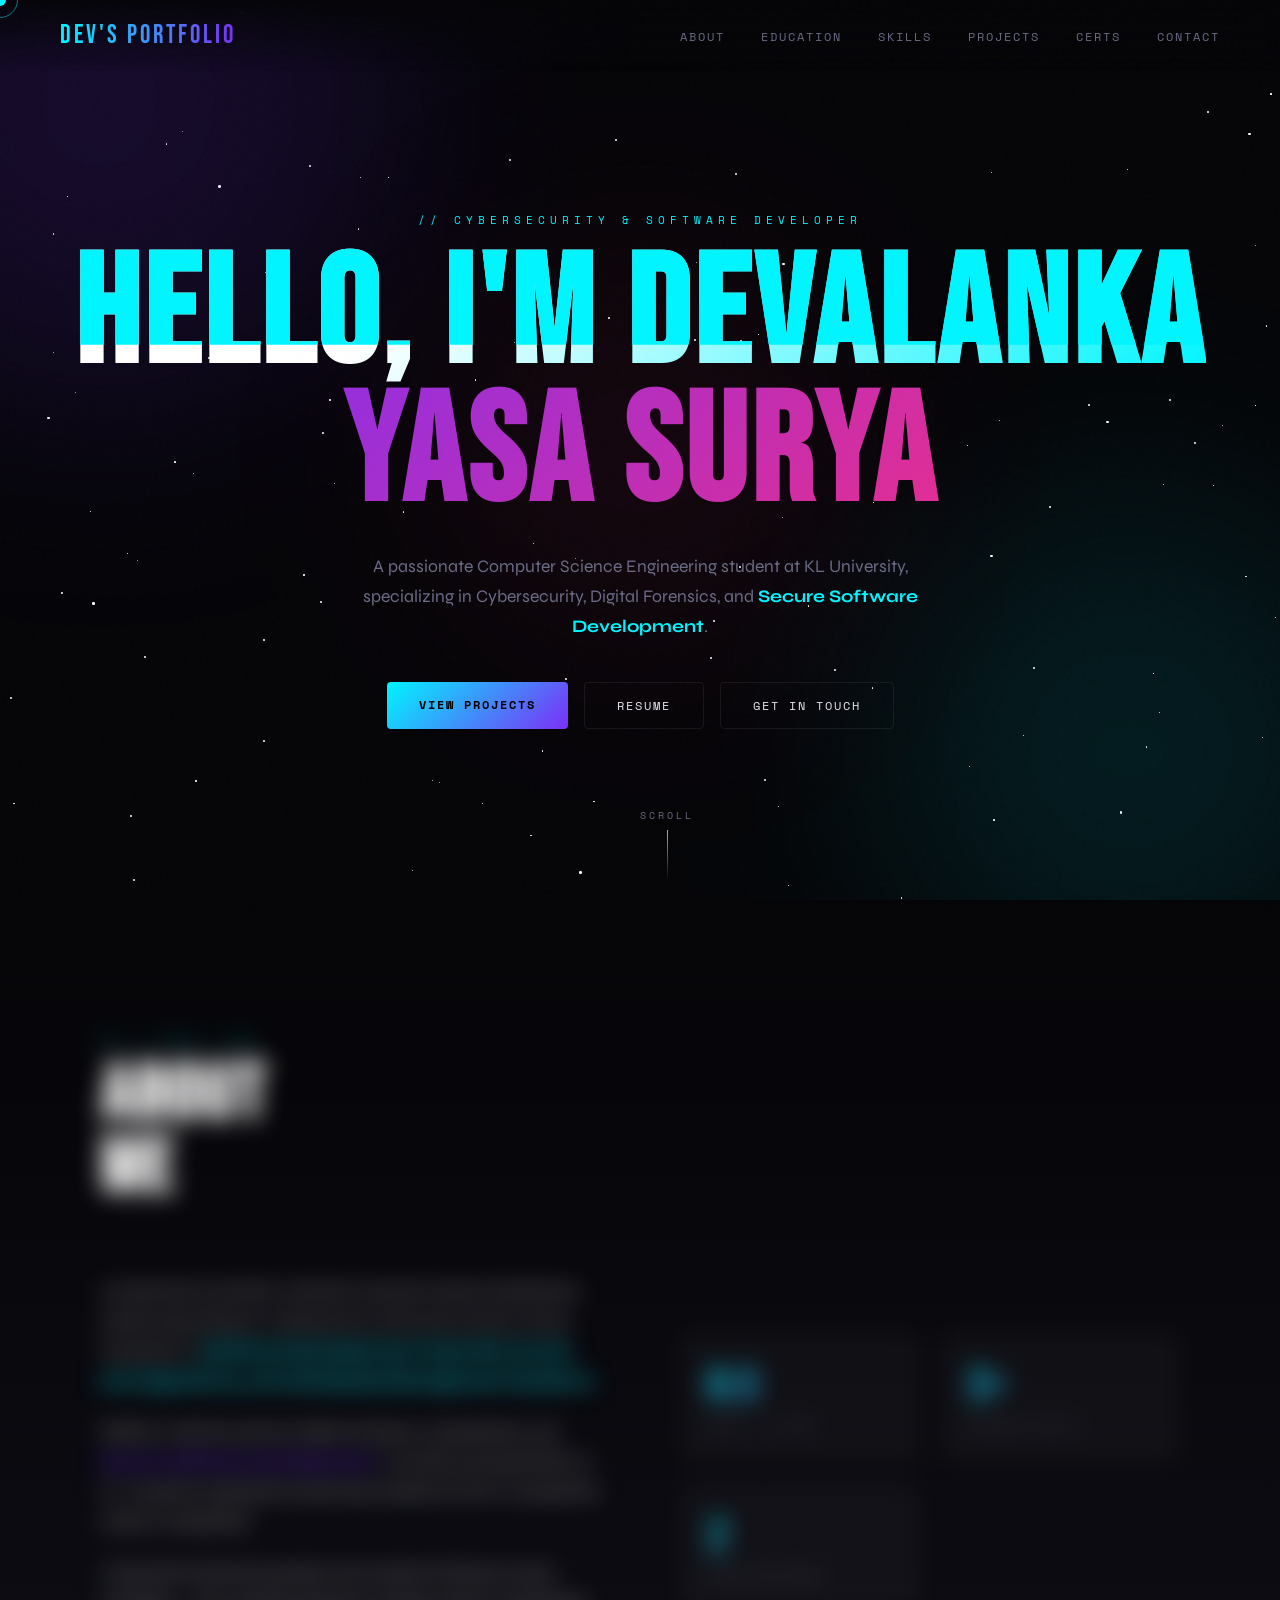
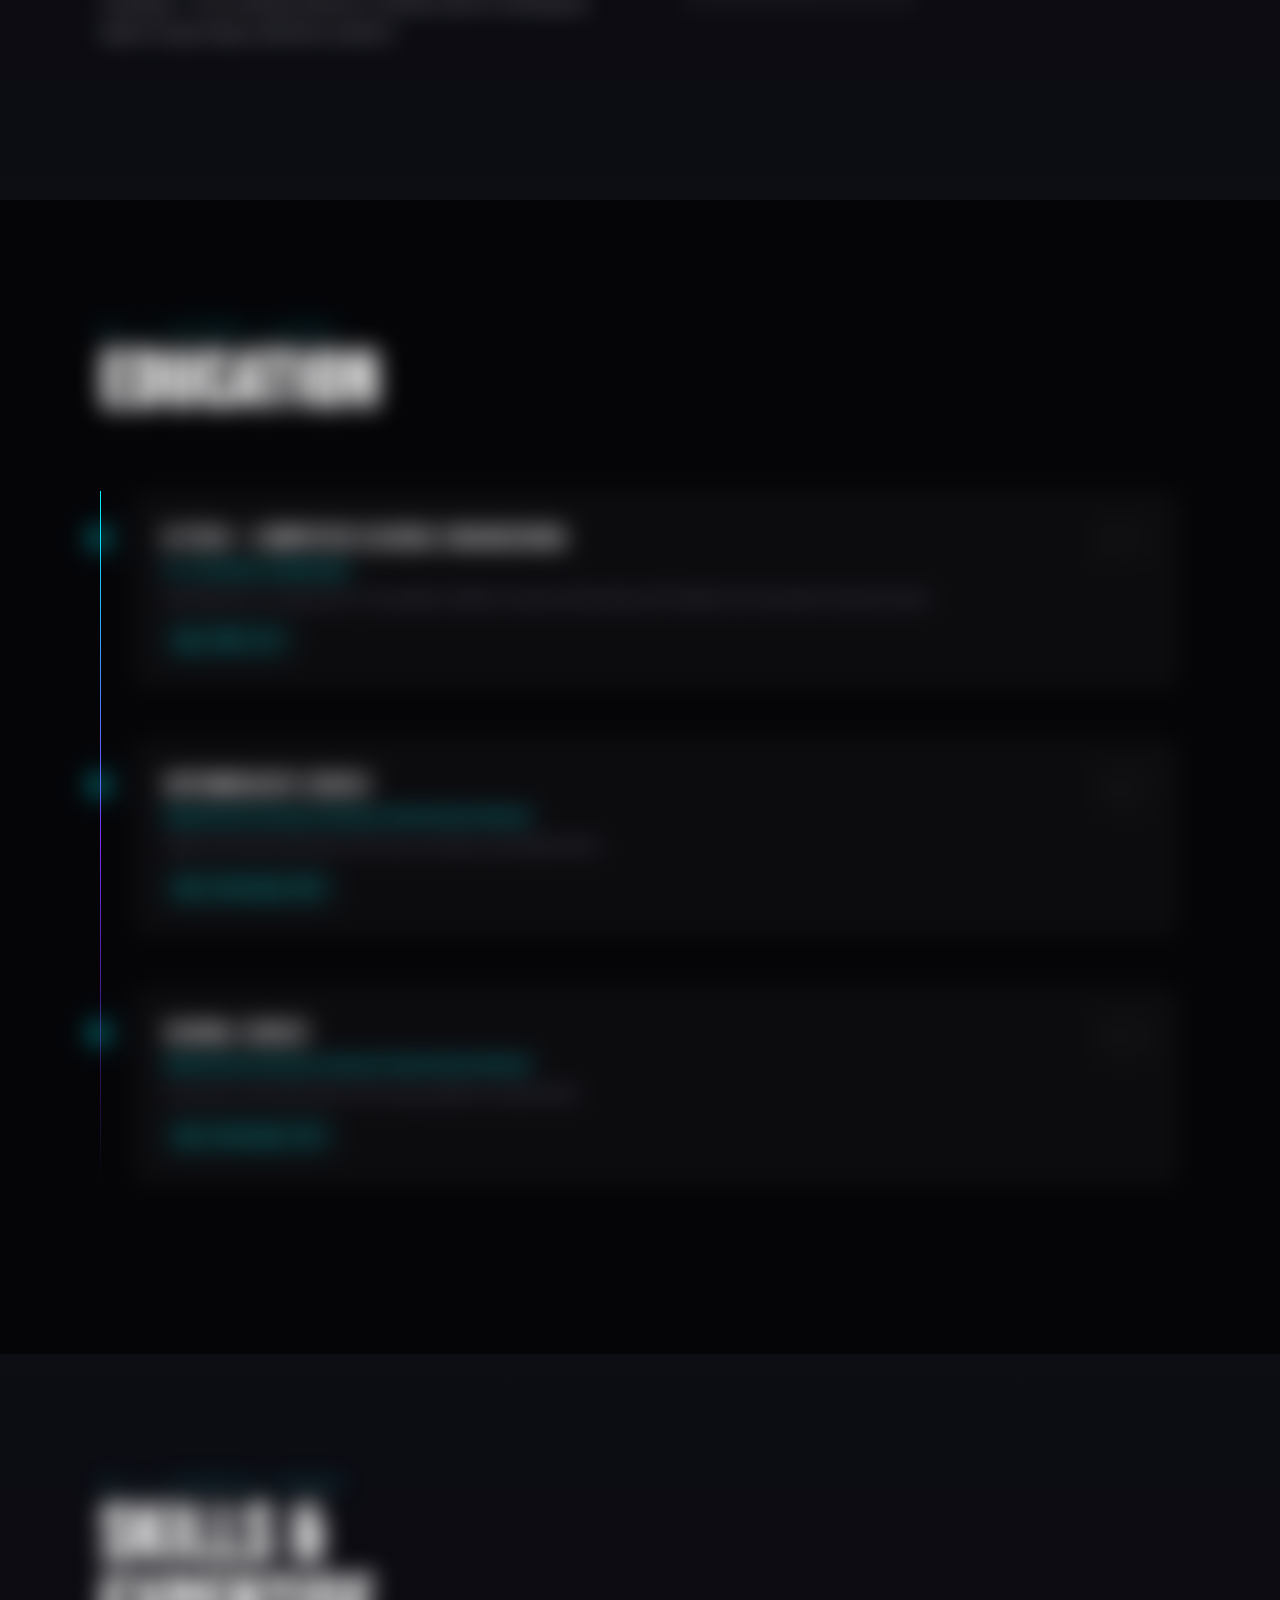
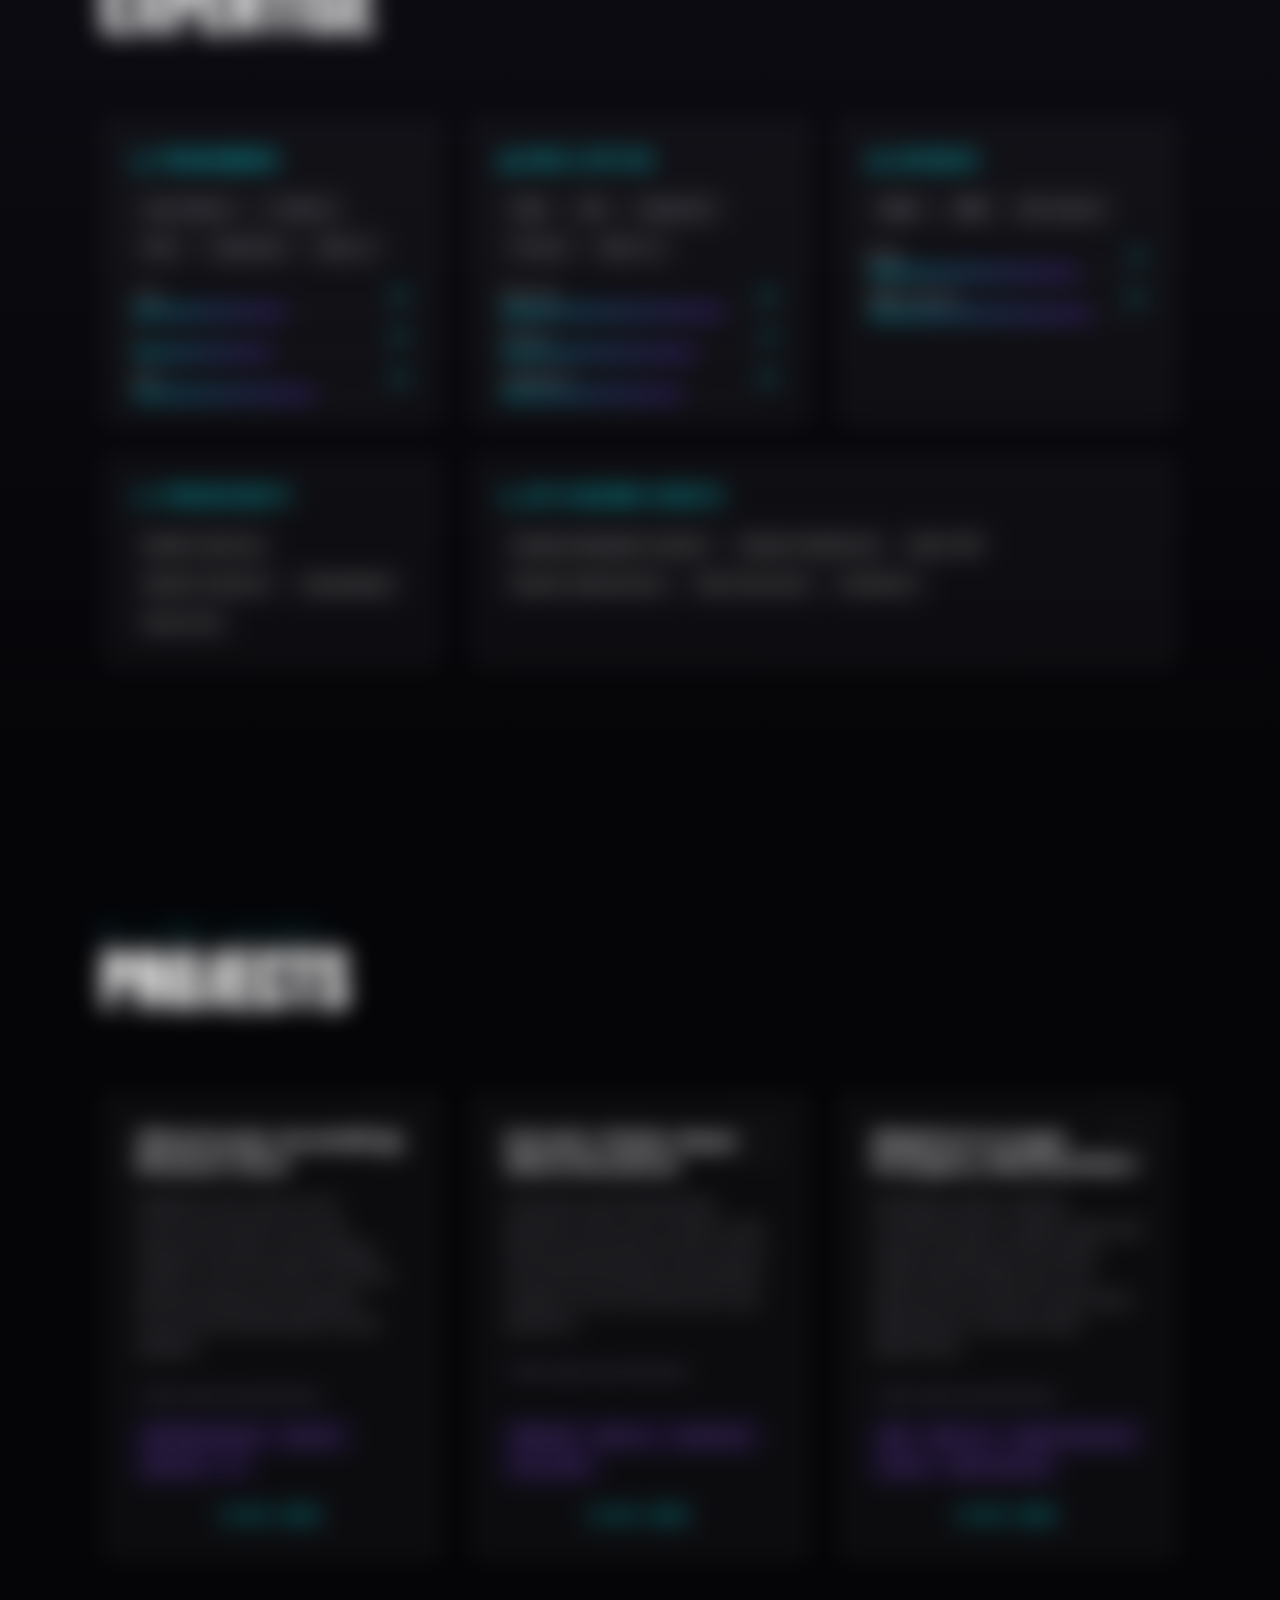
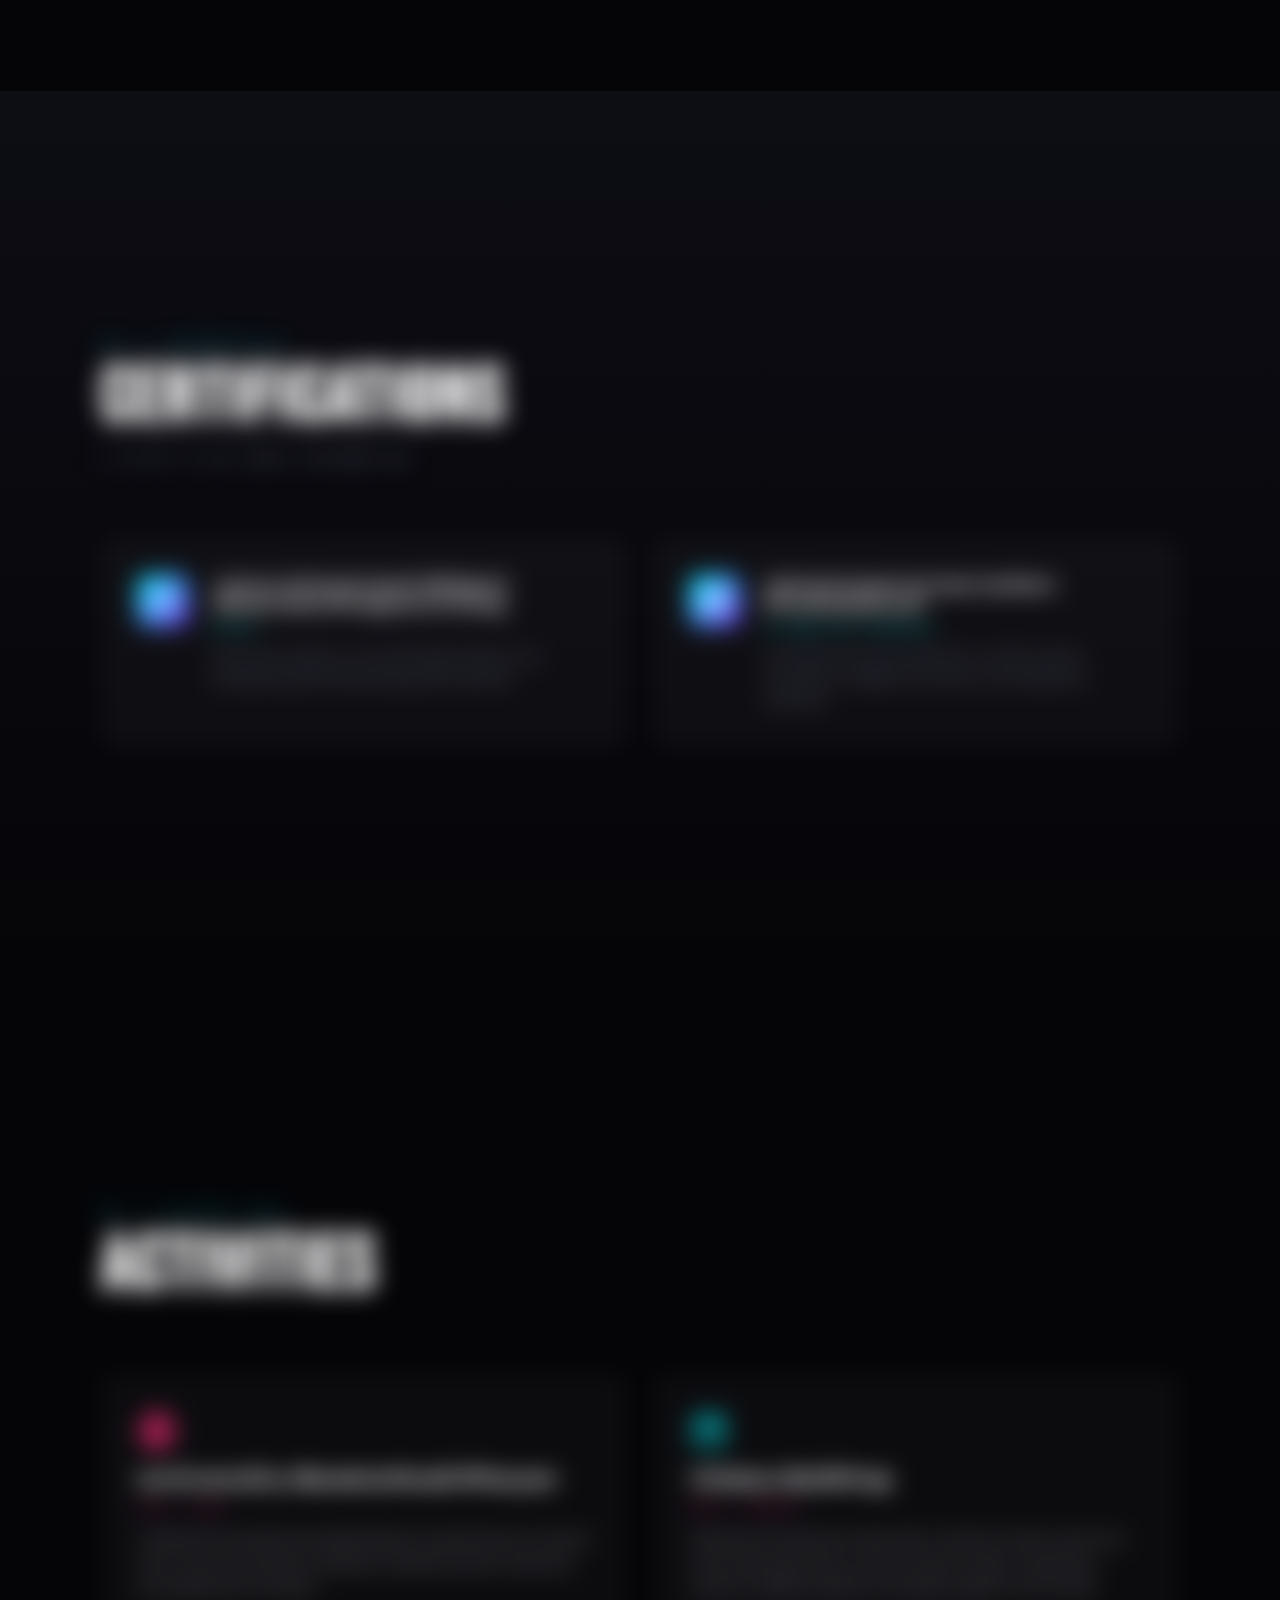
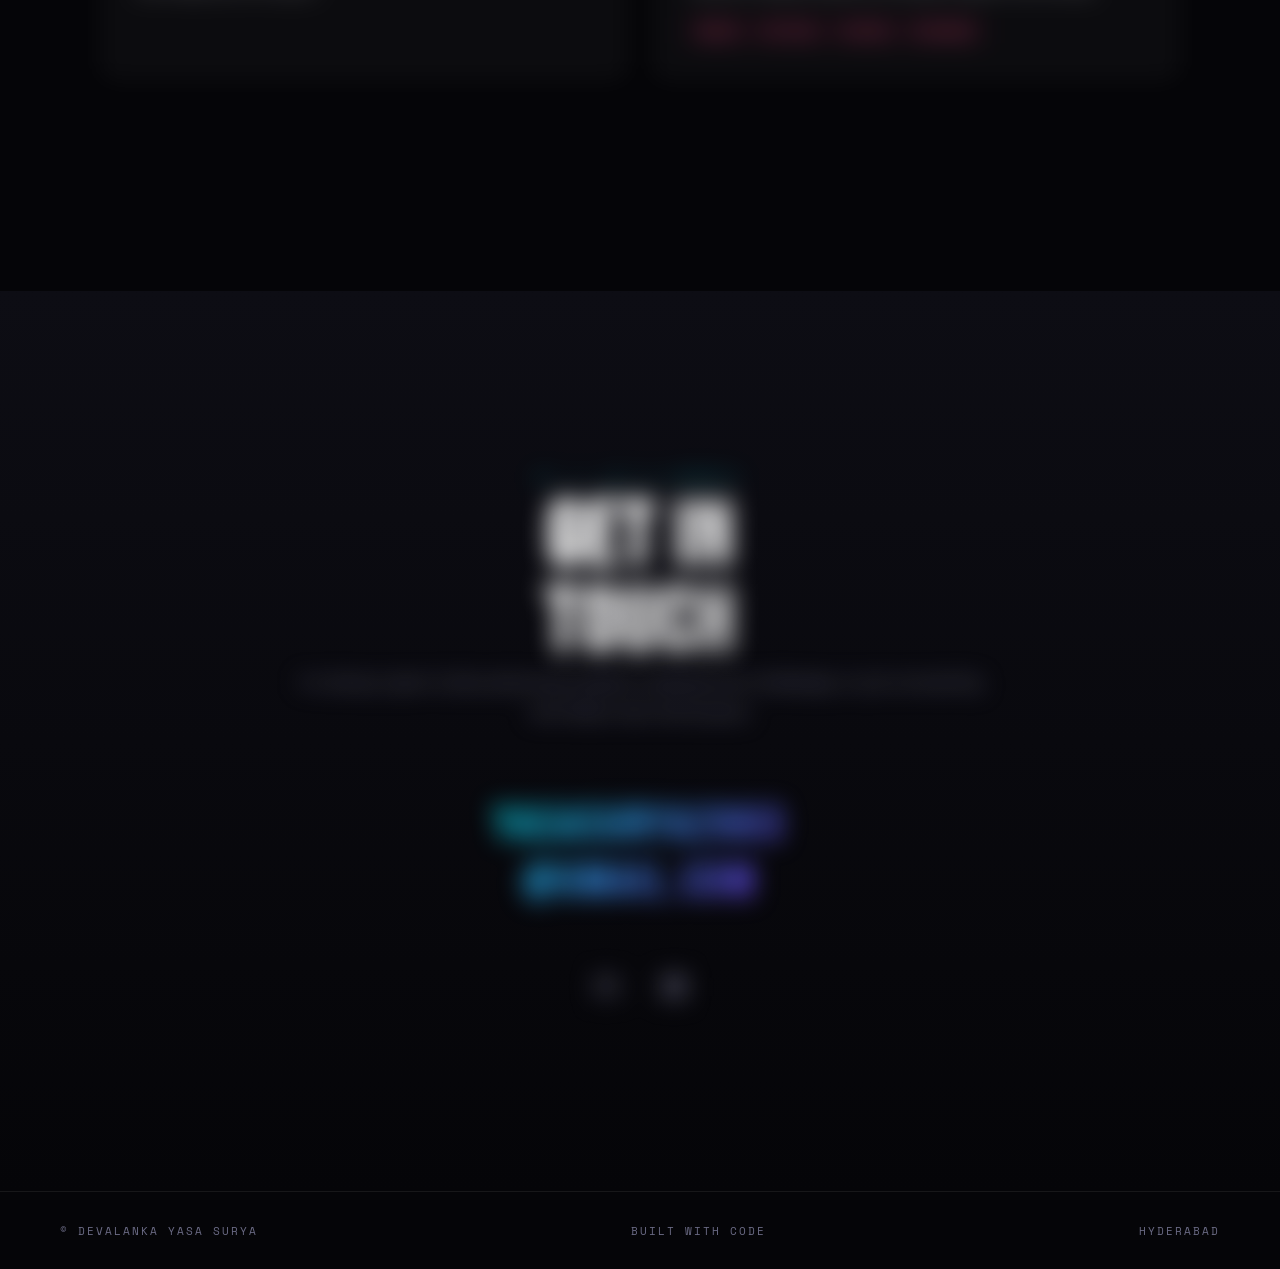
==== commit a8ca35be: "commit summary" ====
--- a/frontend/index.html
+++ b/frontend/index.html
@@ -44,7 +44,7 @@
     </h1>
 
     <p class="hero-sub">
-      A passionate Computer Science Engineering student at KL University, specializing in <strong style="color:var(--glow-cyan)">Cybersecurity</strong>, Digital Forensics, and Secure Software Development.
+      A passionate Computer Science Engineering student at KL University, specializing in Cybersecurity, Digital Forensics, and <strong style="color:var(--glow-cyan)">Secure Software Development</strong>.
     </p>
 
     <div class="hero-cta">
@@ -70,10 +70,10 @@
     <div class="about-grid">
       <div class="about-text reveal-left">
         <p>
-          A passionate and detail-oriented Computer Science Engineering student specializing in <strong style="color:var(--glow-cyan)">Cybersecurity</strong>, while also having a strong foundation in Software Development, Data Structures and Algorithms, and Database Management Systems.
+          A passionate and detail-oriented Computer Science Engineering student specializing in Cybersecurity, while also having a strong foundation in <strong style="color:var(--glow-cyan)">Software Development, Data Structures and Algorithms, and Database Management Systems</strong>.
         </p>
         <p>
-          Skilled in <strong style="color:var(--glow-purple)">network security, digital forensics, cryptography</strong>, and secure software development. Currently pursuing B.Tech at KL University Hyderabad, balancing academics with a competitive career in basketball.
+          Skilled in network security, digital forensics, cryptography, and <strong style="color:var(--glow-purple)">secure software development</strong>. Currently pursuing B.Tech at KL University Hyderabad, balancing academics with a competitive career in basketball.
         </p>
         <p>
           I bring both technical precision and creative thinking to every challenge — from building obstacle-avoiding robots to developing digital image forgery detection systems.
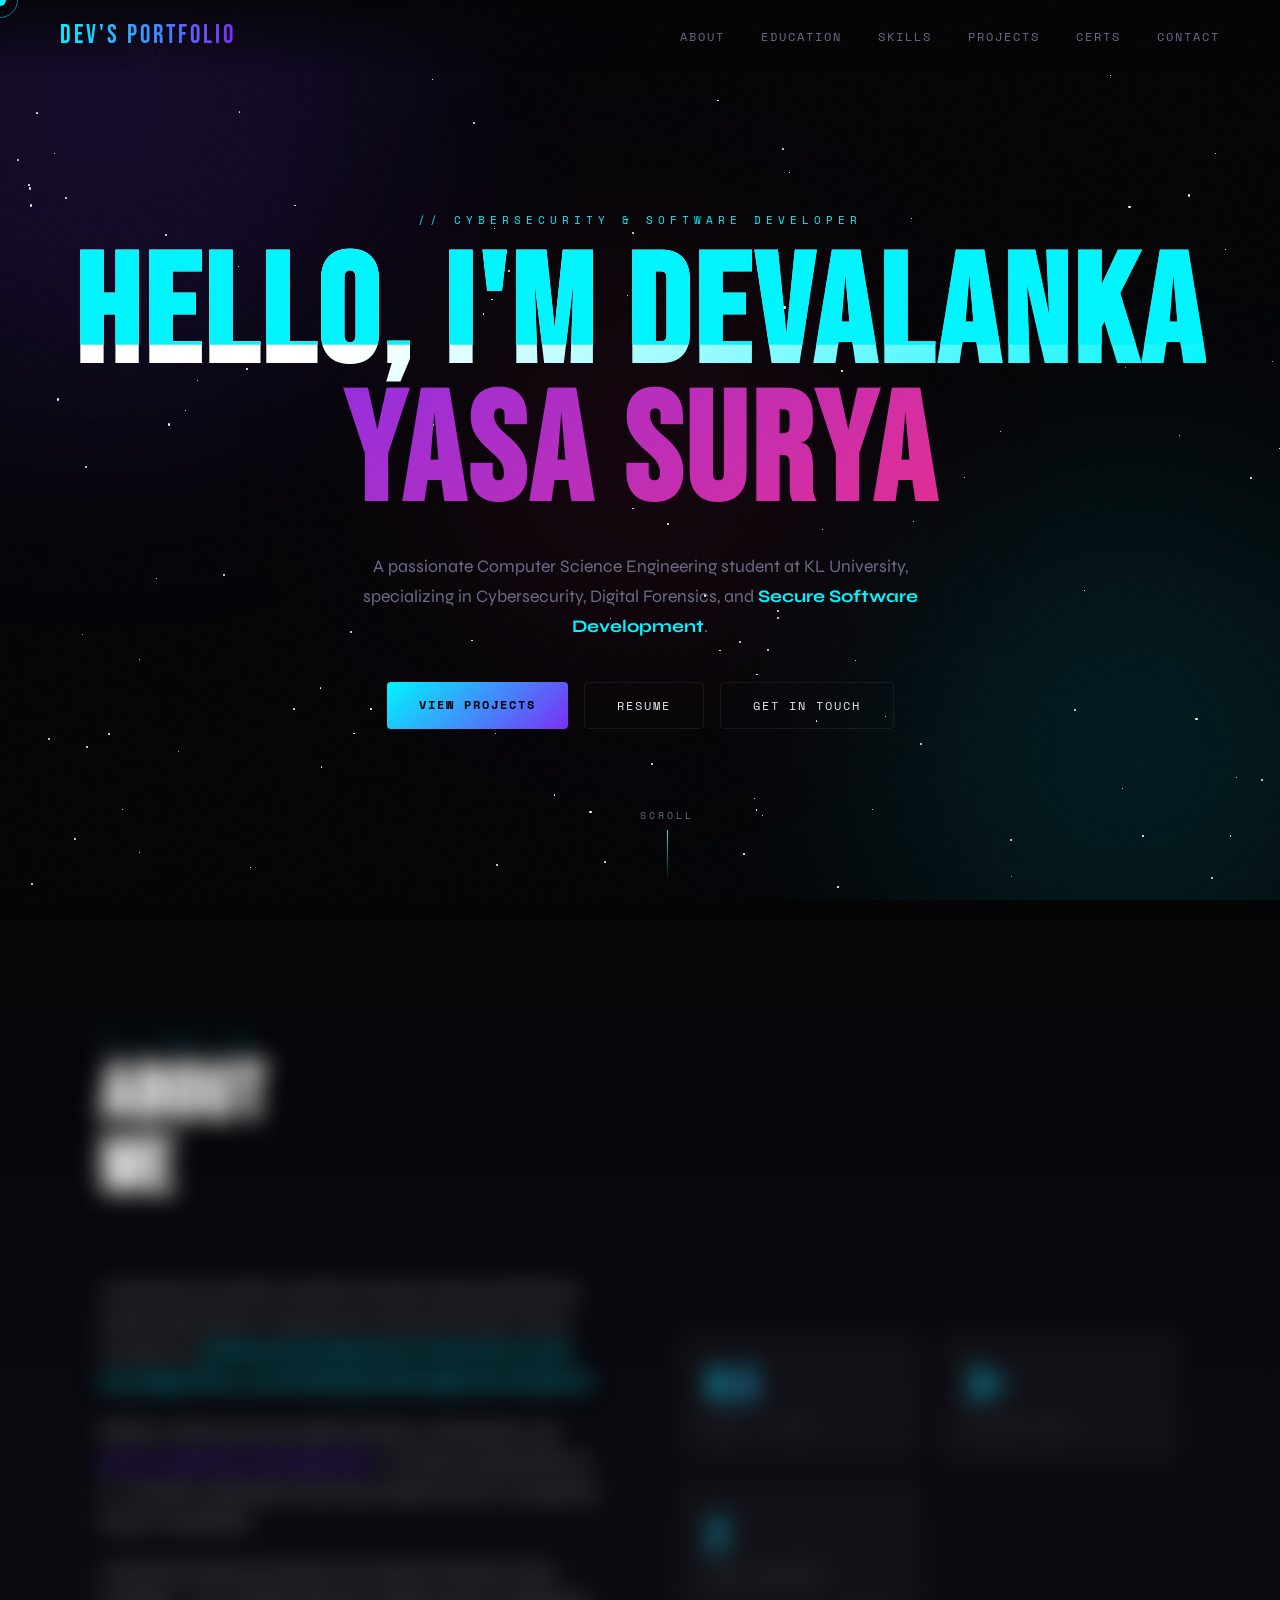
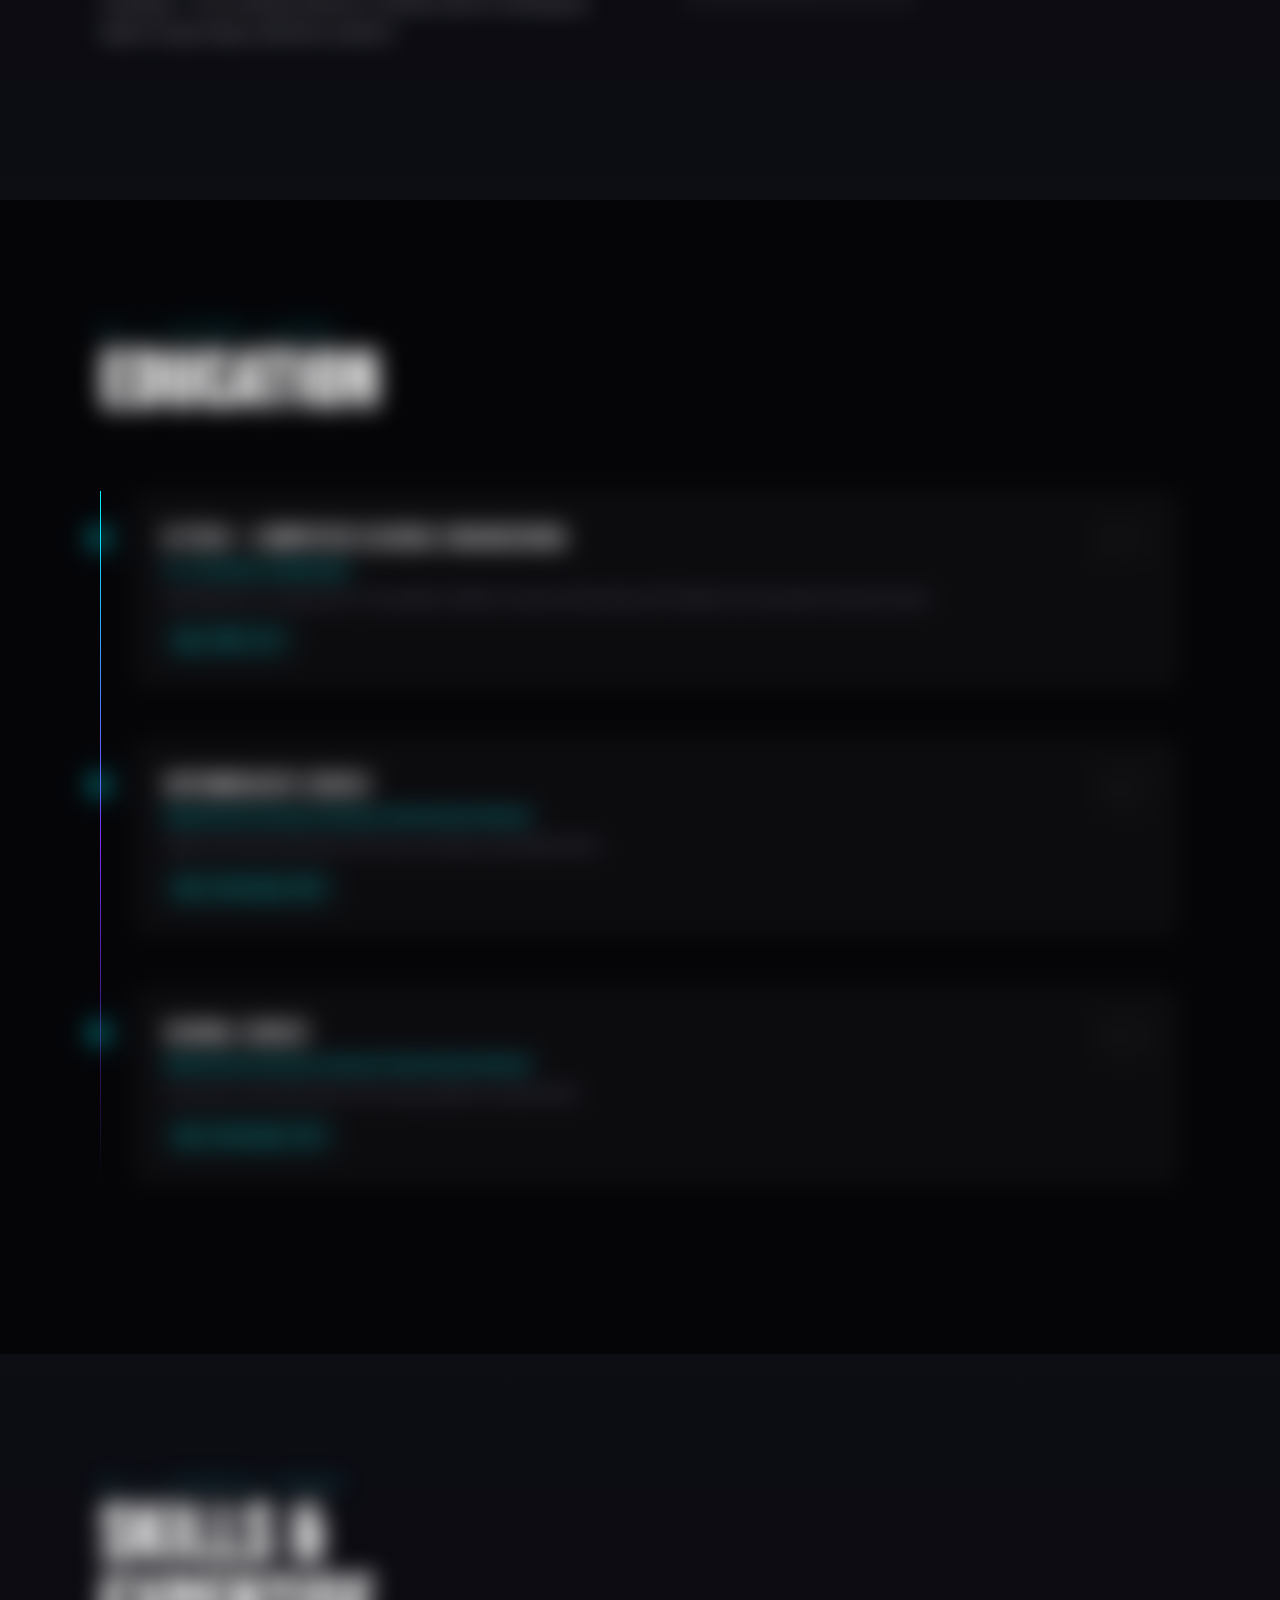
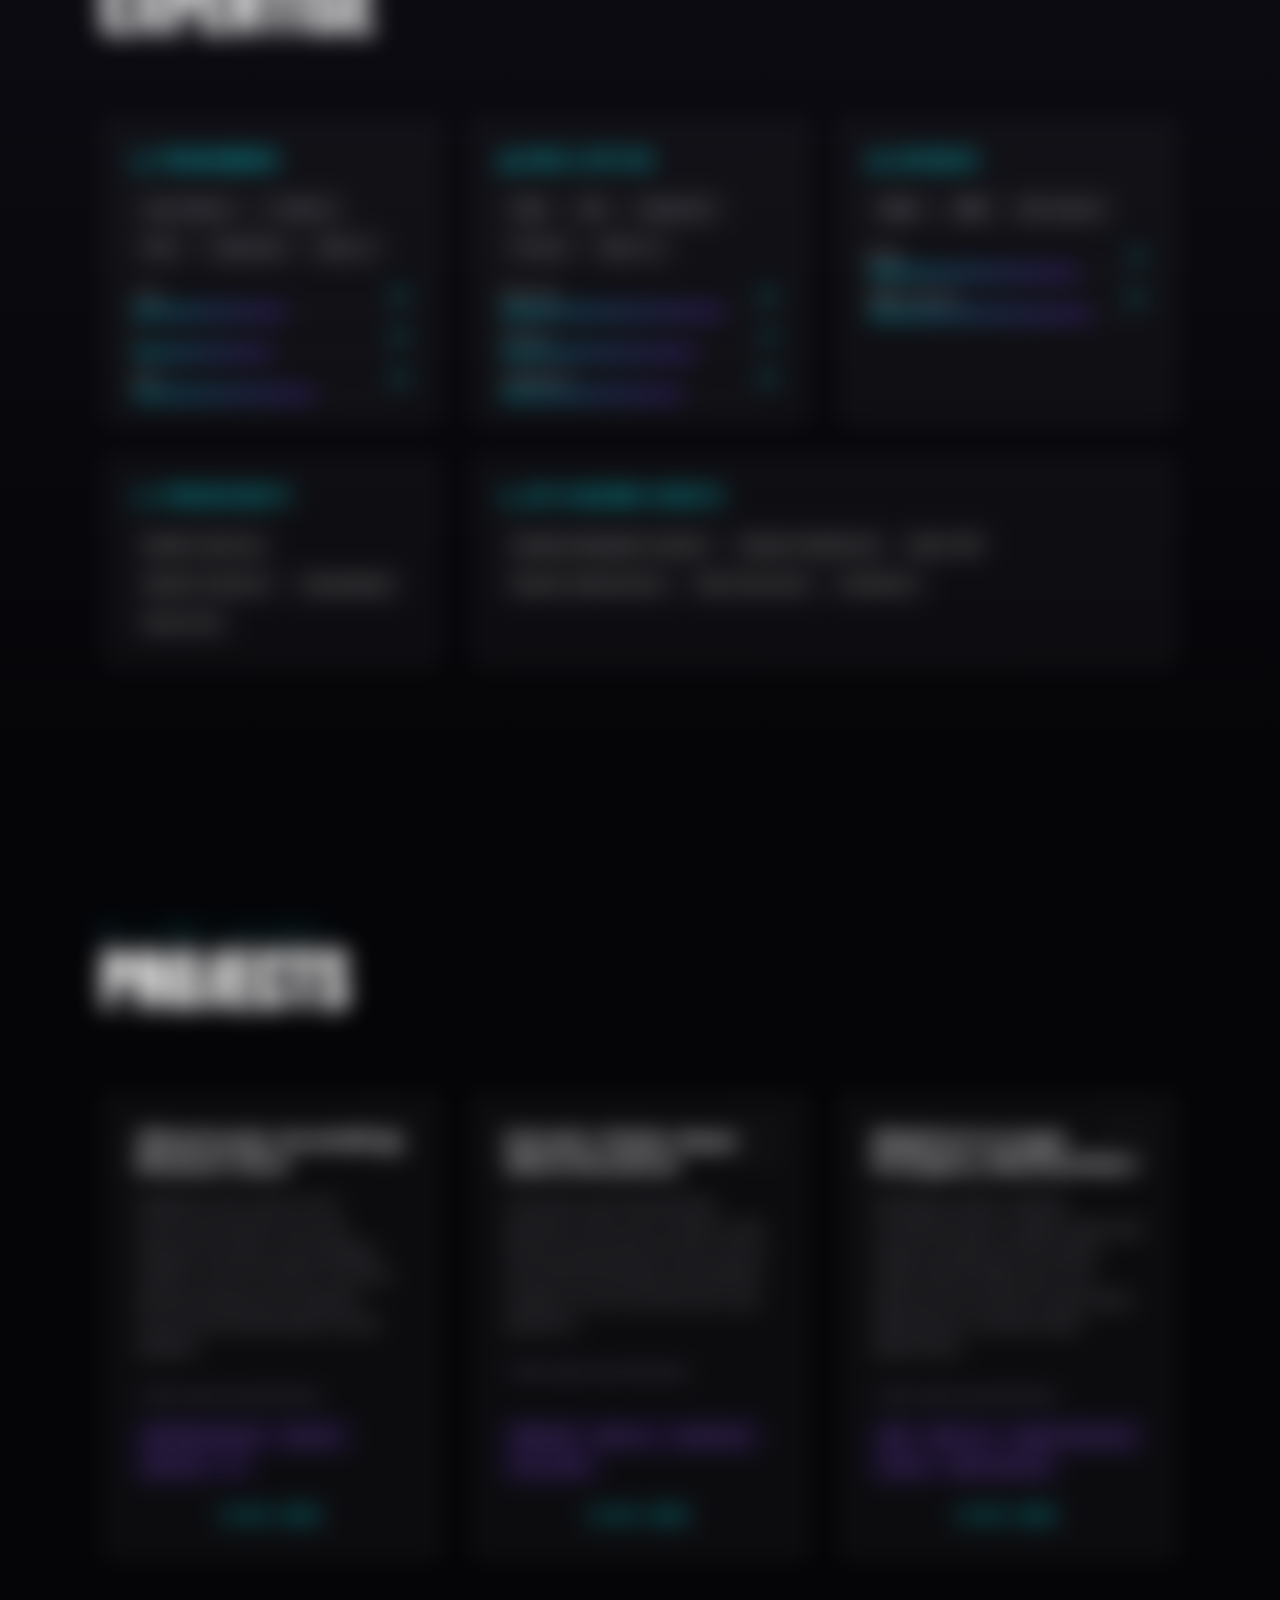
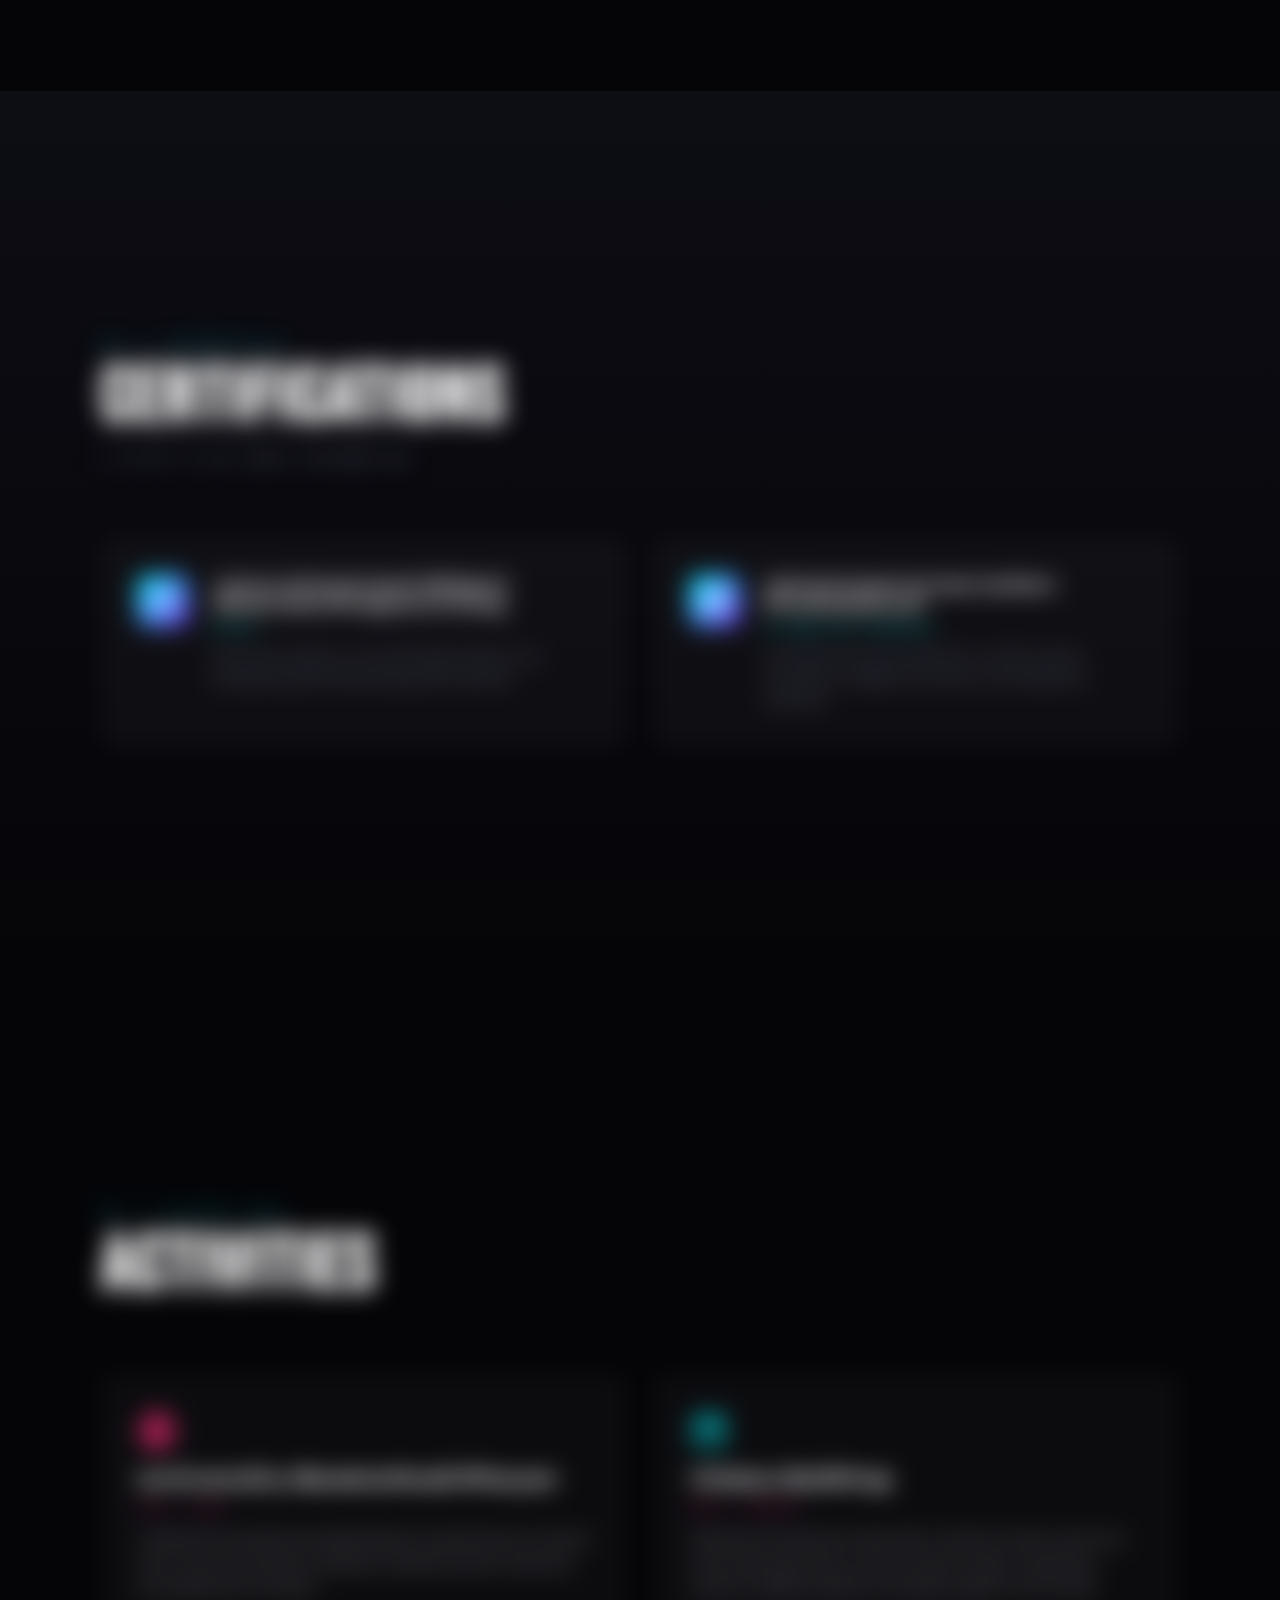
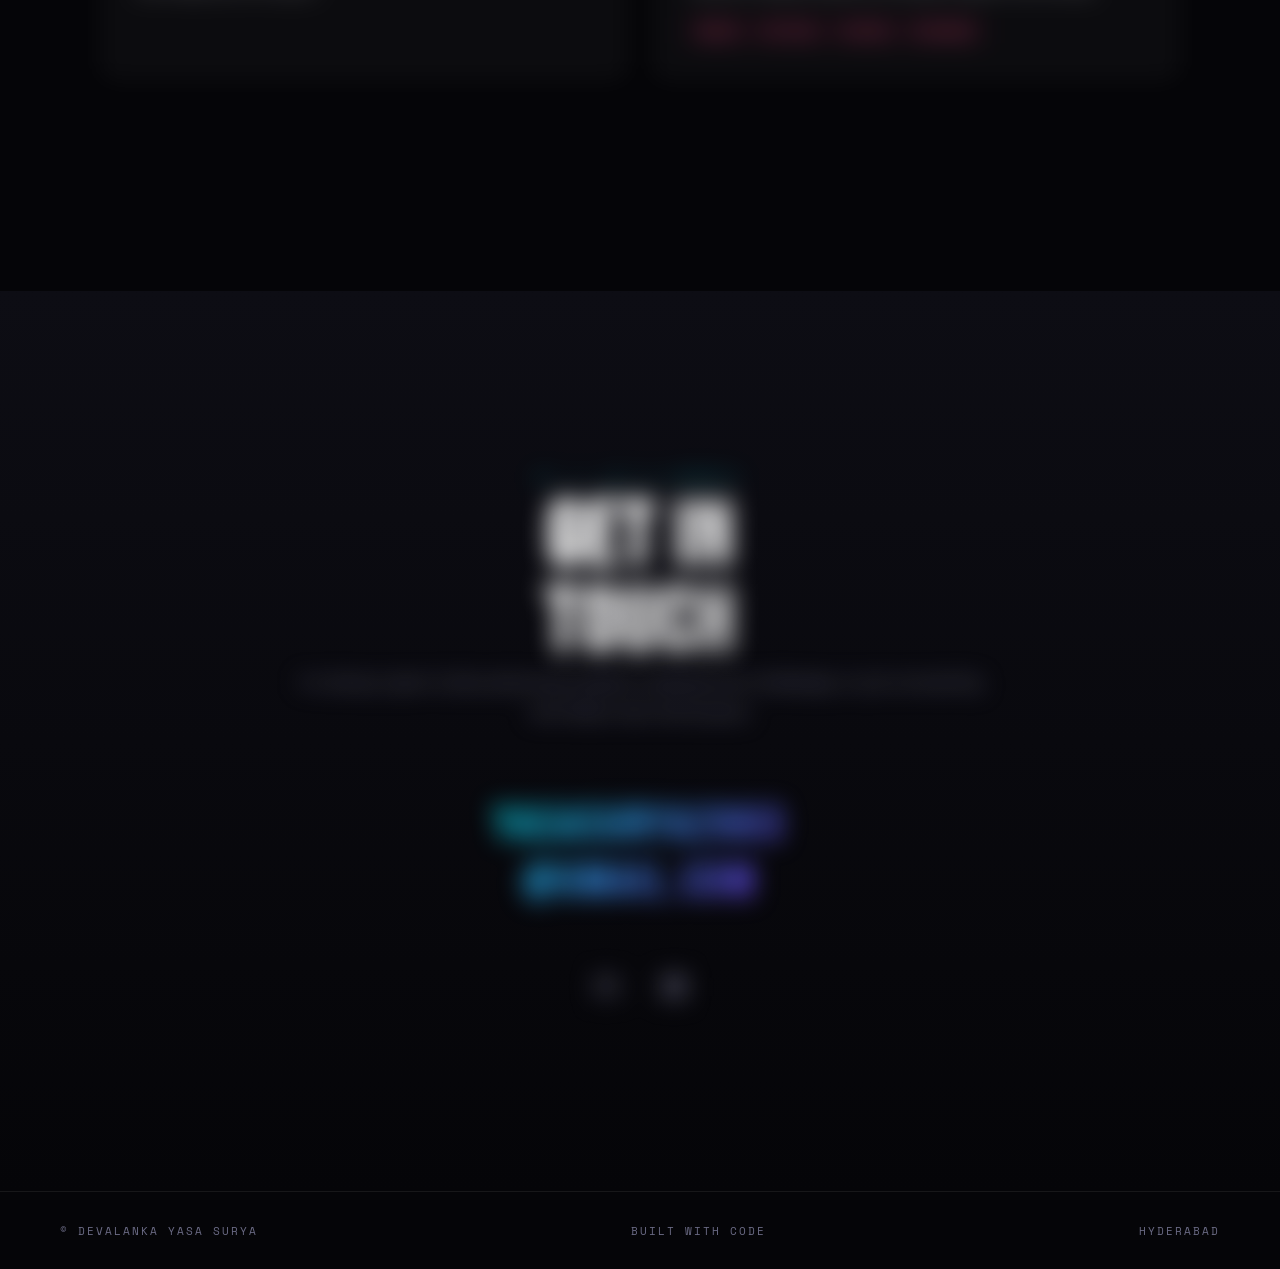
==== commit 9e96531f: "commit summary" ====
--- a/frontend/index.html
+++ b/frontend/index.html
@@ -320,6 +320,24 @@
   </div>
 </div>
 
+<!-- CUSTOM ALERT MODAL -->
+<div id="custom-alert" class="custom-alert">
+  <div class="custom-alert-content">
+    <div class="custom-alert-icon">
+      <svg viewBox="0 0 24 24" fill="none" stroke="currentColor" stroke-width="2" stroke-linecap="round" stroke-linejoin="round">
+        <circle cx="12" cy="12" r="10"></circle>
+        <line x1="12" y1="8" x2="12" y2="12"></line>
+        <line x1="12" y1="16" x2="12.01" y2="16"></line>
+      </svg>
+    </div>
+    <div class="custom-alert-text">
+      <h3>Link Unavailable</h3>
+      <p>No link has been added to this project yet.</p>
+    </div>
+    <button class="custom-alert-close" id="close-alert">&times;</button>
+  </div>
+</div>
+
 <!-- ═══════════════════ CERTIFICATIONS ═══════════════════ -->
 <section id="certifications">
   <div class="section-inner">
--- a/frontend/style.css
+++ b/frontend/style.css
@@ -738,6 +738,59 @@
   .close-modal:hover,
   .close-modal:focus { color: var(--text); }
 
+/* ── CUSTOM ALERT MODAL ── */
+.custom-alert {
+  display: none;
+  position: fixed;
+  top: 0; left: 0; width: 100%; height: 100%;
+  background-color: rgba(5, 5, 8, 0.9);
+  backdrop-filter: blur(10px);
+  z-index: 10005;
+  align-items: center; justify-content: center;
+}
+.custom-alert.visible {
+  display: flex;
+  animation: fadeIn 0.3s;
+}
+.custom-alert-content {
+  background: rgba(13, 13, 20, 0.85);
+  border: 1px solid rgba(255, 45, 120, 0.3);
+  border-left: 4px solid var(--glow-pink);
+  border-radius: 12px;
+  padding: 30px 50px 30px 30px;
+  display: flex; align-items: center; gap: 24px;
+  box-shadow: 0 15px 50px rgba(255, 45, 120, 0.2), inset 0 0 20px rgba(255, 45, 120, 0.05);
+  position: relative;
+  max-width: 90%;
+  width: 450px;
+  animation: fadeUp 0.4s, pulseAlertBorder 3s infinite alternate;
+  backdrop-filter: blur(15px);
+}
+.custom-alert-icon {
+  color: var(--glow-pink);
+  width: 44px; height: 44px;
+  background: rgba(255, 45, 120, 0.1);
+  padding: 10px;
+  border-radius: 50%;
+  box-shadow: 0 0 20px rgba(255, 45, 120, 0.2);
+  flex-shrink: 0;
+}
+.custom-alert-icon svg { width: 100%; height: 100%; }
+.custom-alert-text h3 { font-family: 'Bebas Neue', sans-serif; font-size: 1.8rem; letter-spacing: 2px; background: linear-gradient(90deg, #fff, var(--glow-pink)); -webkit-background-clip: text; -webkit-text-fill-color: transparent; margin-bottom: 6px; }
+.custom-alert-text p { font-size: 0.9rem; color: rgba(232, 232, 240, 0.8); font-family: 'Space Mono', monospace; line-height: 1.4; }
+.custom-alert-close {
+  background: rgba(255, 255, 255, 0.05); border: 1px solid rgba(255, 255, 255, 0.1); border-radius: 50%;
+  width: 32px; height: 32px; display: flex; align-items: center; justify-content: center;
+  color: var(--muted); font-size: 1.2rem;
+  position: absolute; top: 16px; right: 16px; cursor: pointer; transition: all 0.3s;
+}
+.custom-alert-close:hover { color: #fff; background: var(--glow-pink); border-color: var(--glow-pink); box-shadow: 0 0 15px var(--glow-pink); transform: rotate(90deg); }
+
+@keyframes pulseAlertBorder {
+  0% { box-shadow: 0 15px 50px rgba(255, 45, 120, 0.2), inset 0 0 20px rgba(255, 45, 120, 0.05); }
+  100% { box-shadow: 0 15px 50px rgba(255, 45, 120, 0.4), inset 0 0 30px rgba(255, 45, 120, 0.15); }
+}
+
   /* ── MOBILE RESP ── */
   @media (max-width: 1024px) {
     .skills-grid { grid-template-columns: repeat(2, 1fr); }
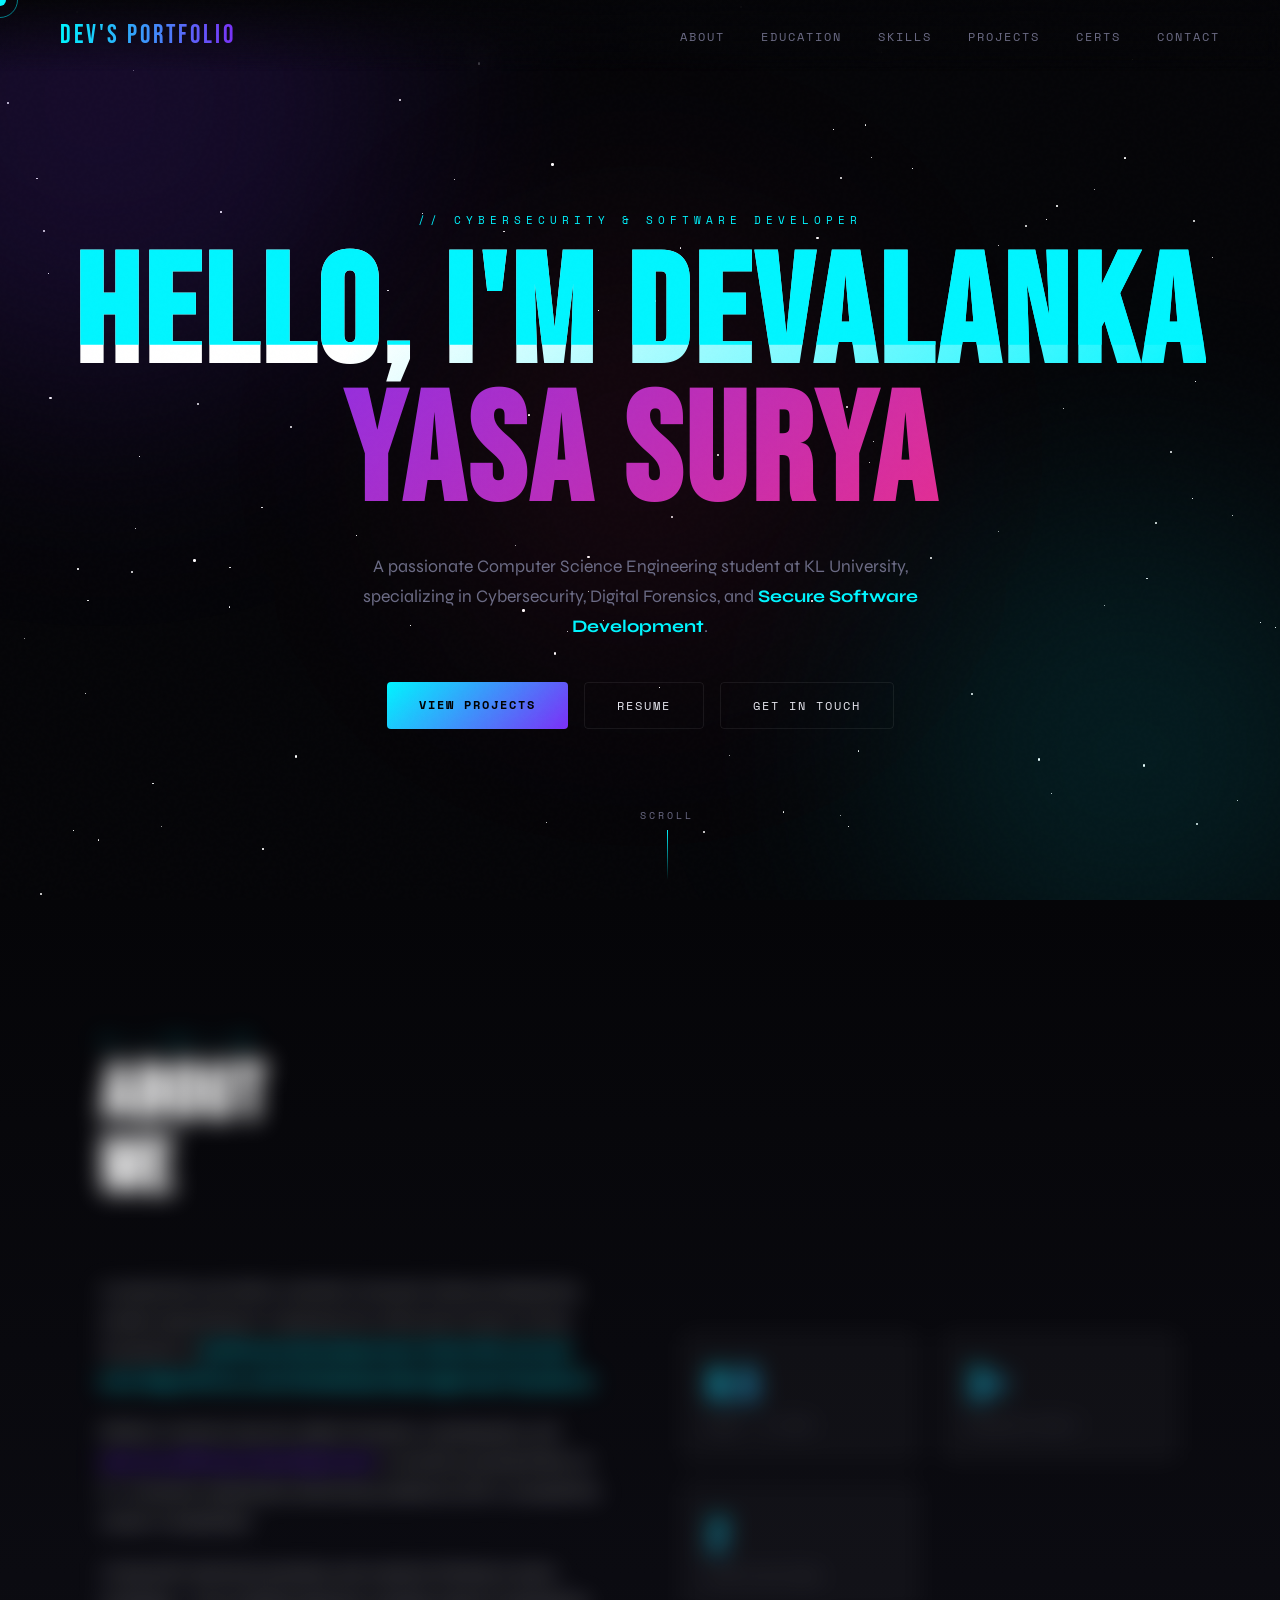
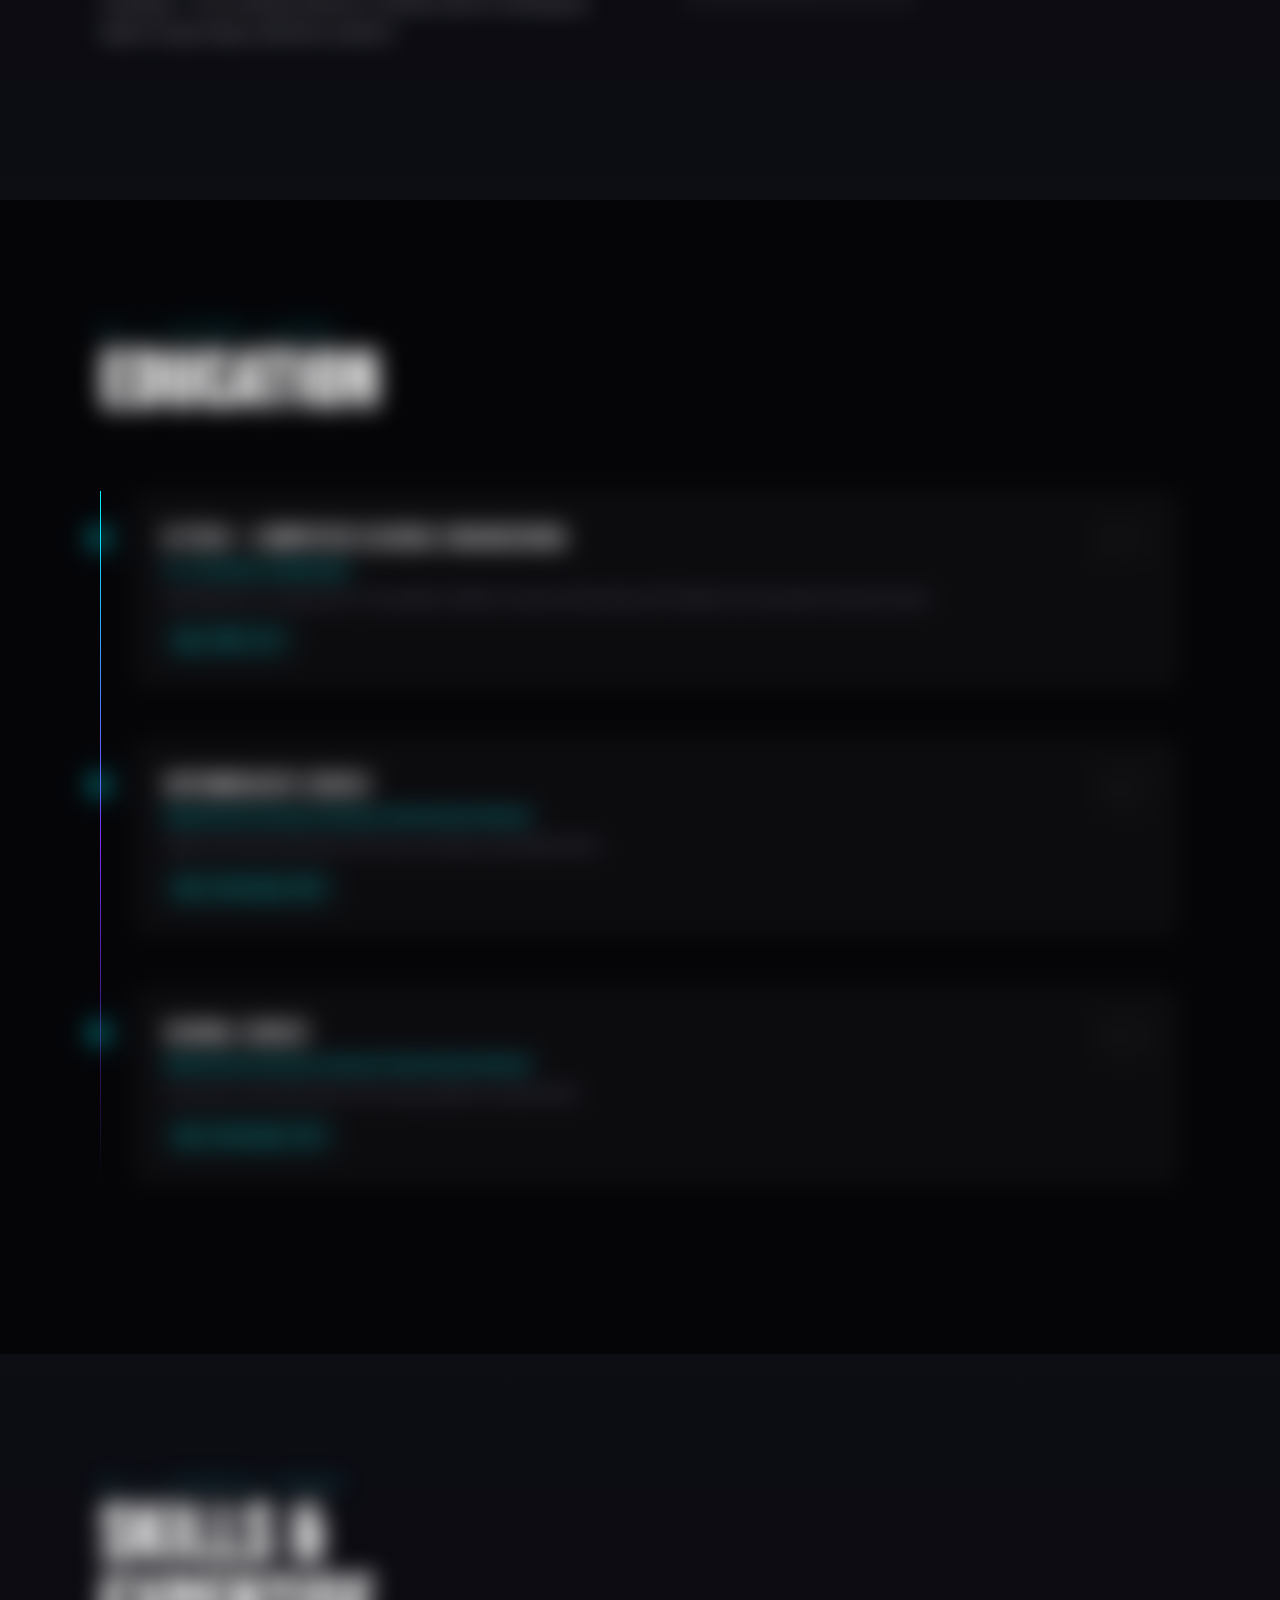
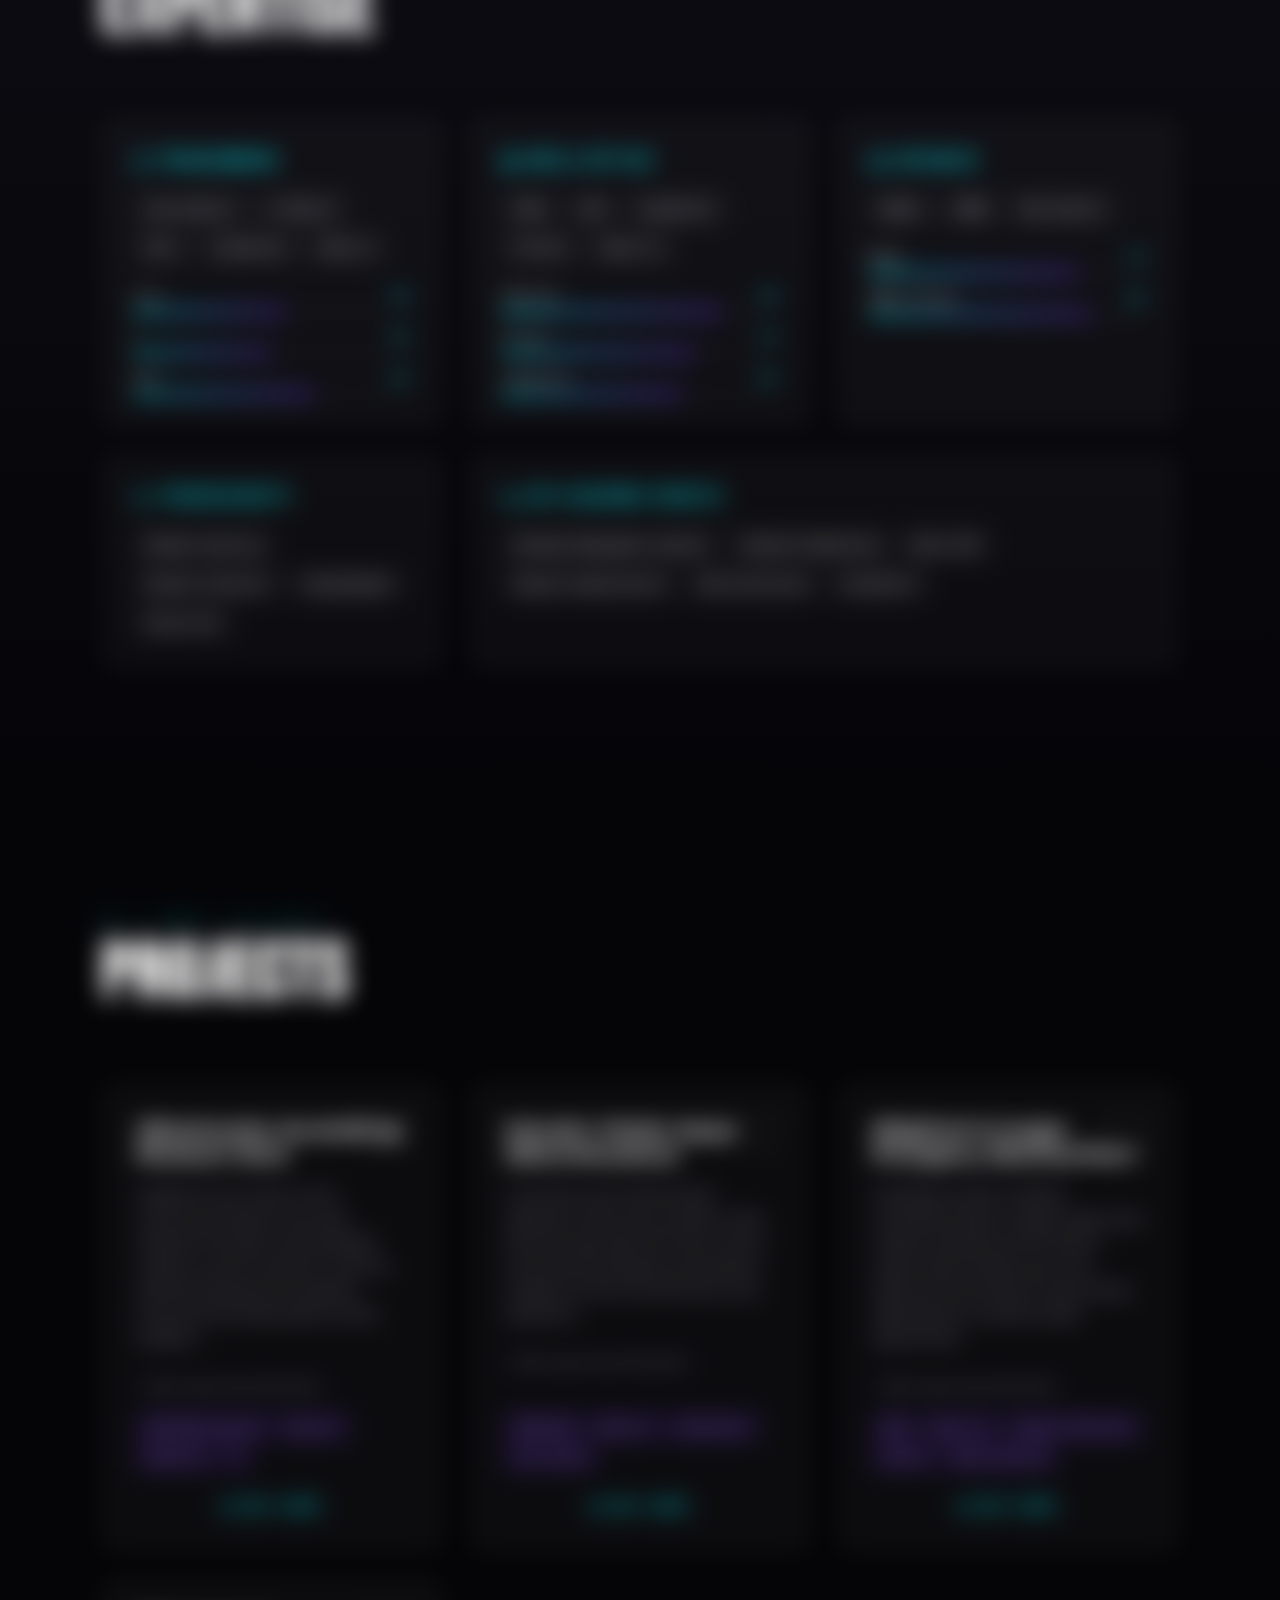
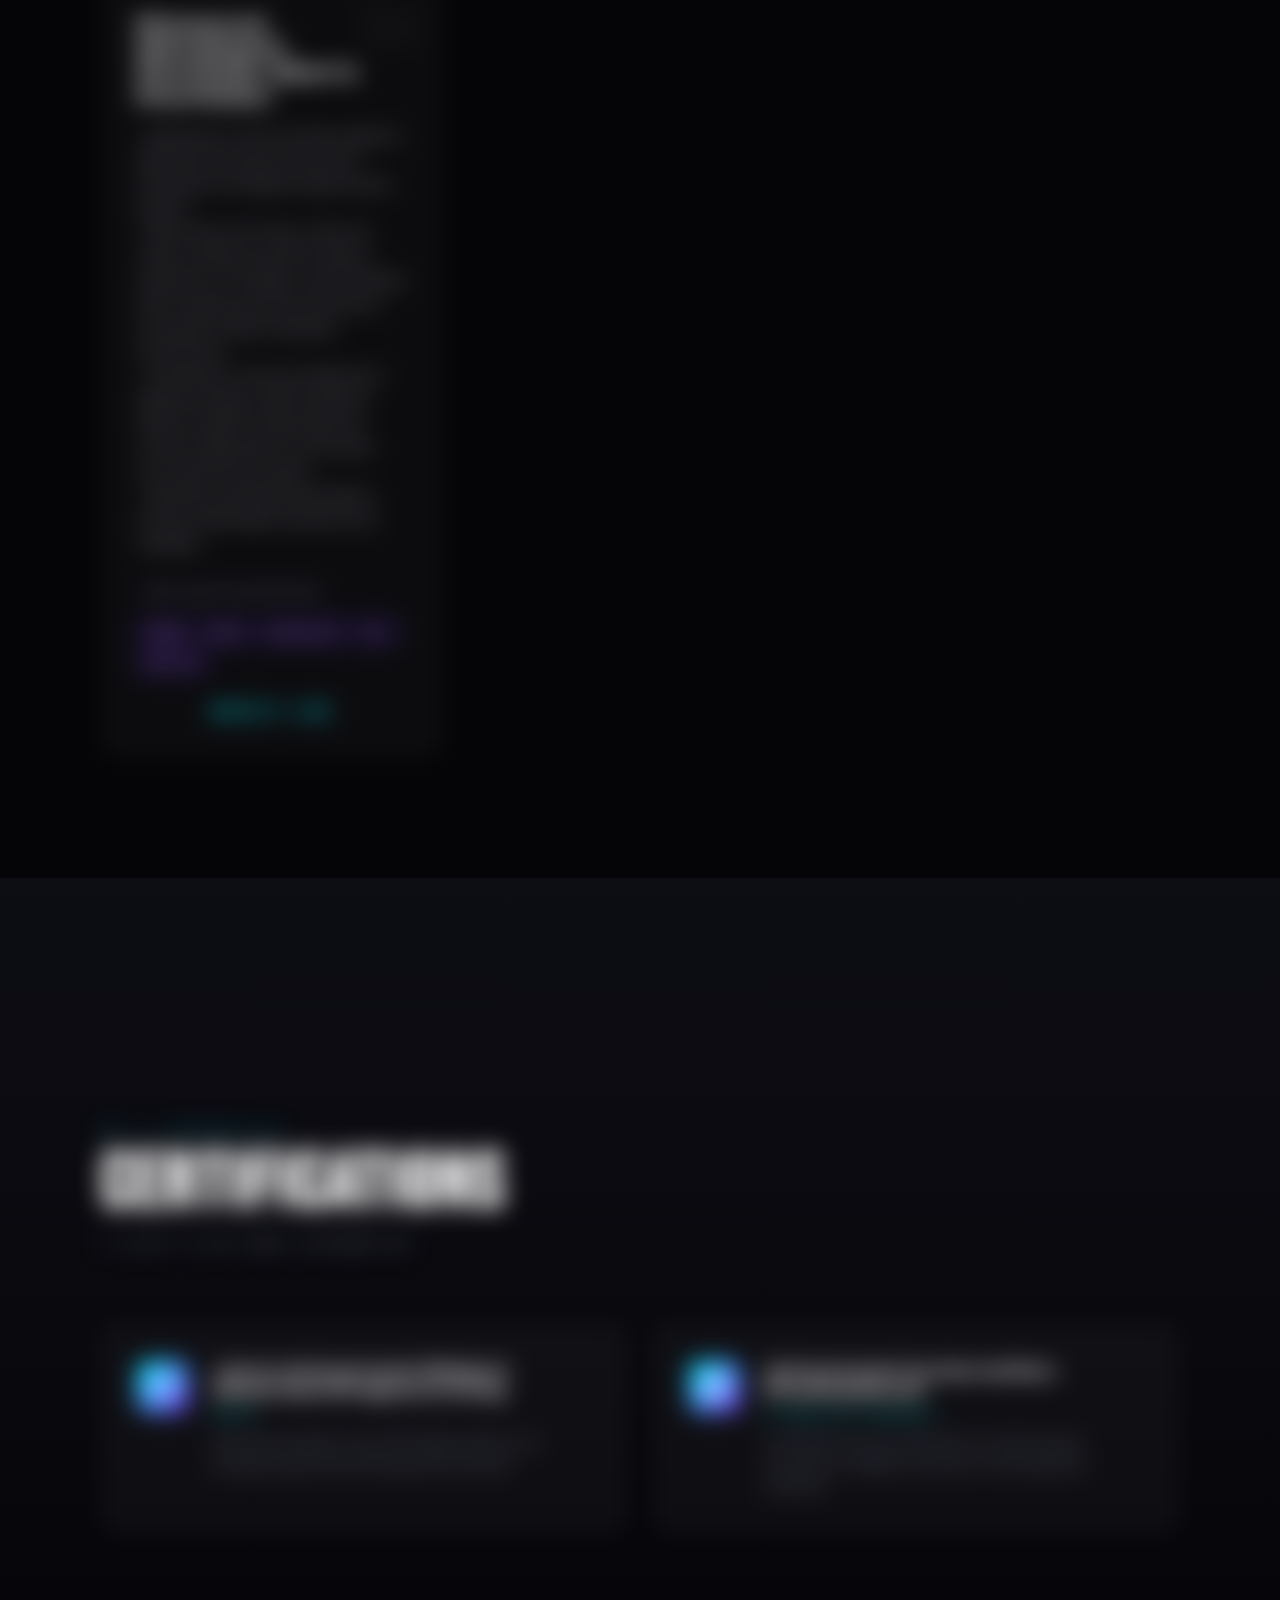
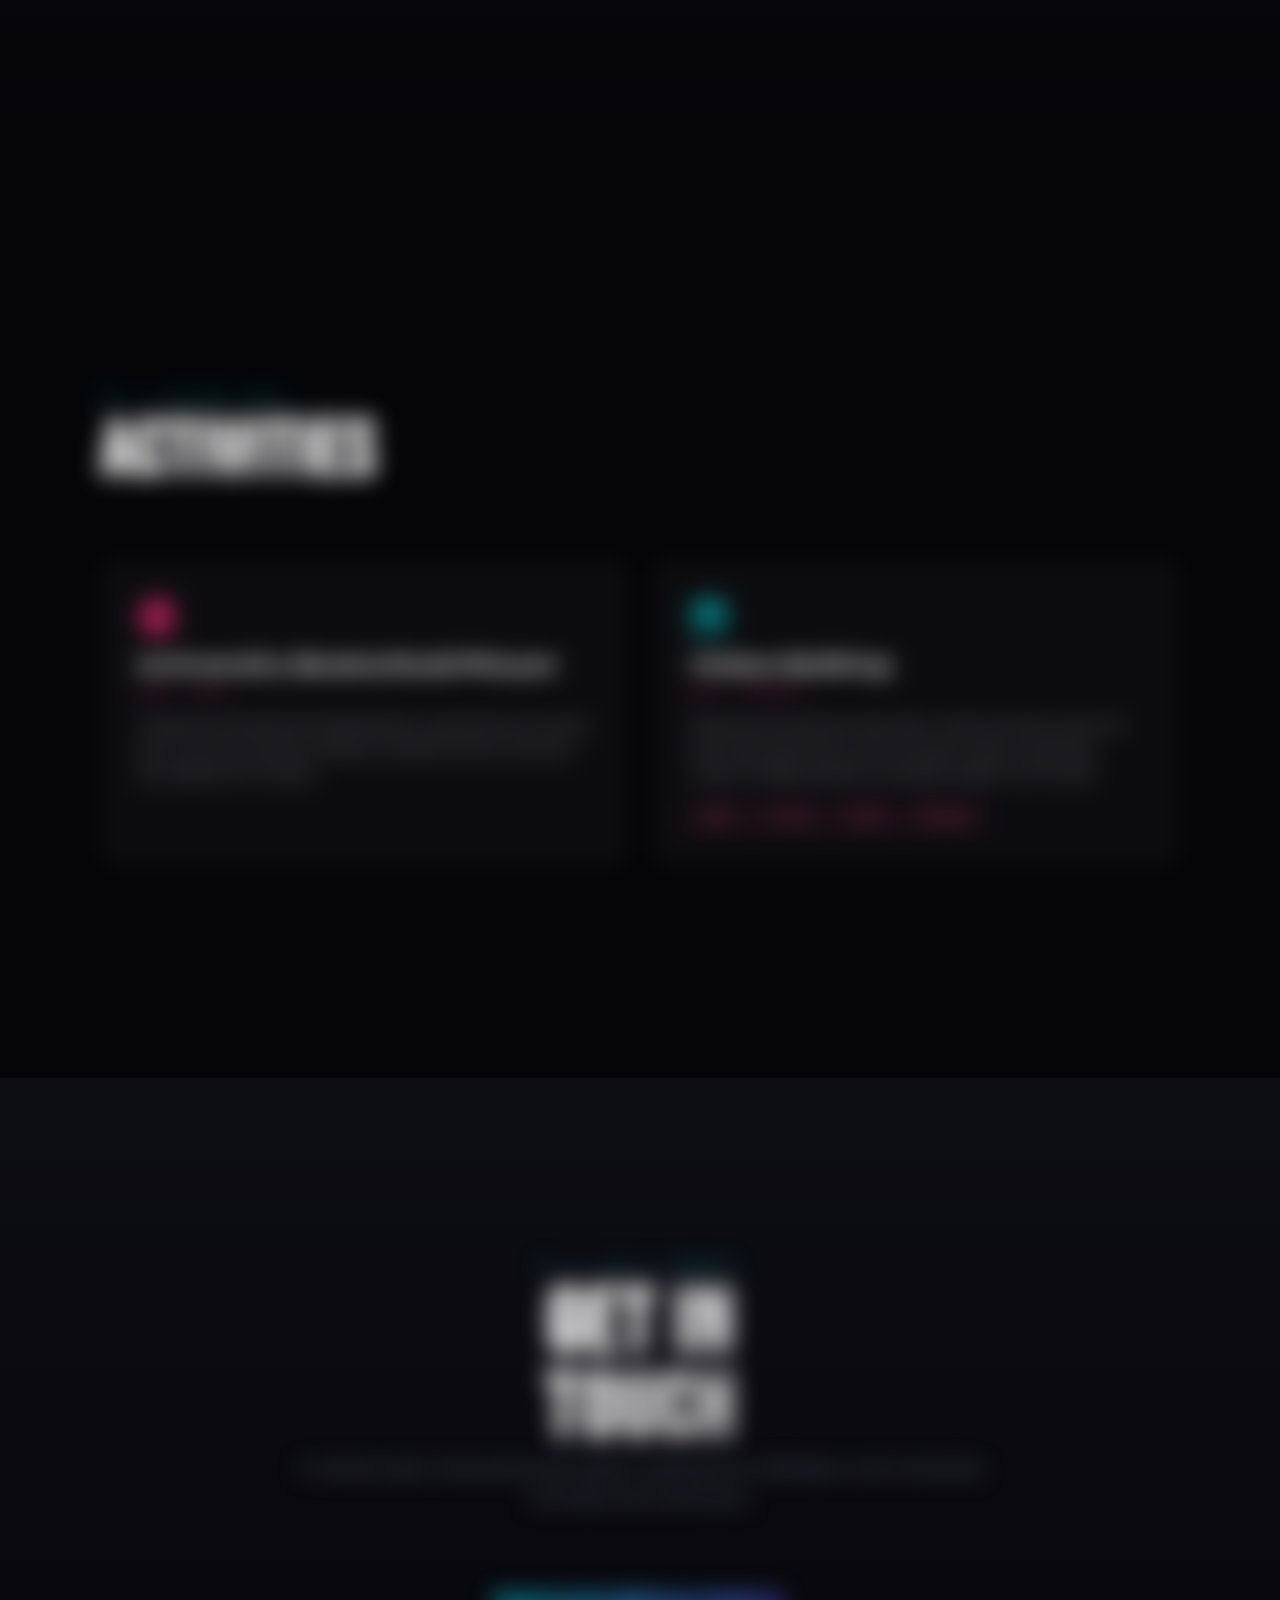
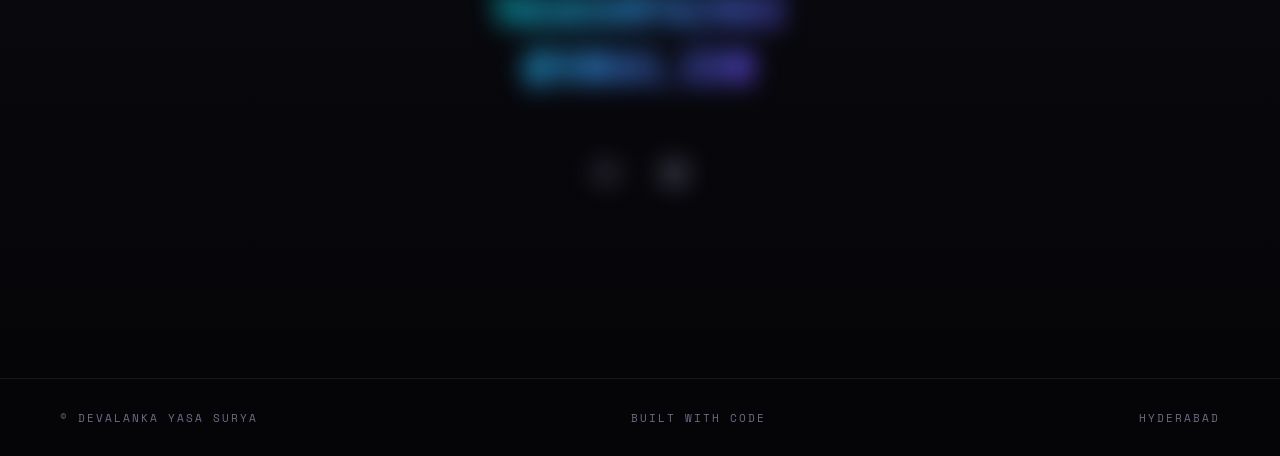
==== commit a68c18e1: "Commit summary" ====
--- a/frontend/index.html
+++ b/frontend/index.html
@@ -306,6 +306,26 @@
         </div>
         <div style="text-align: center; margin-top: 12px; font-family: 'Space Mono', monospace; font-size: 0.8rem; color: var(--glow-cyan); letter-spacing: 2px; text-transform: uppercase; font-weight: bold;">Click Here</div>
       </a>
+      <a href="https://devsportfolio1.netlify.app/#" target="_blank" style="text-decoration: none;" class="project-card reveal delay-4">
+        <div class="project-num">04</div>
+        <div class="project-name">Personal Developer Portfolio (Dev’s Portfolio)</div>
+        <div class="project-desc">
+          ◦ Engineered a custom portfolio website to effectively showcase frontend web development and digital image forensics projects.<br>
+          ◦ Built entirely with HTML5, CSS3, and vanilla JavaScript, heavily focusing on responsive UI/UX design to ensure flawless layout scaling and smooth interactions across both mobile and desktop environments.<br>
+          ◦ Architected a continuous deployment pipeline by linking a GitHub repository directly to Netlify, resolving directory routing configurations for automated, zero-downtime live hosting.<br>
+          ◦ Optimized multimedia asset delivery, ensuring a lightweight and performant codebase.
+          <br><br>
+          <span style="color: var(--muted); font-size: 0.85rem;">* Click to get more information</span>
+        </div>
+        <div class="project-tags">
+          <span class="project-tag">HTML5</span>
+          <span class="project-tag">CSS3</span>
+          <span class="project-tag">JavaScript</span>
+          <span class="project-tag">Git</span>
+          <span class="project-tag">Netlify</span>
+        </div>
+        <div style="text-align: center; margin-top: 12px; font-family: 'Space Mono', monospace; font-size: 0.8rem; color: var(--glow-cyan); letter-spacing: 2px; text-transform: uppercase; font-weight: bold;">Website Link</div>
+      </a>
     </div>
   </div>
 </section>
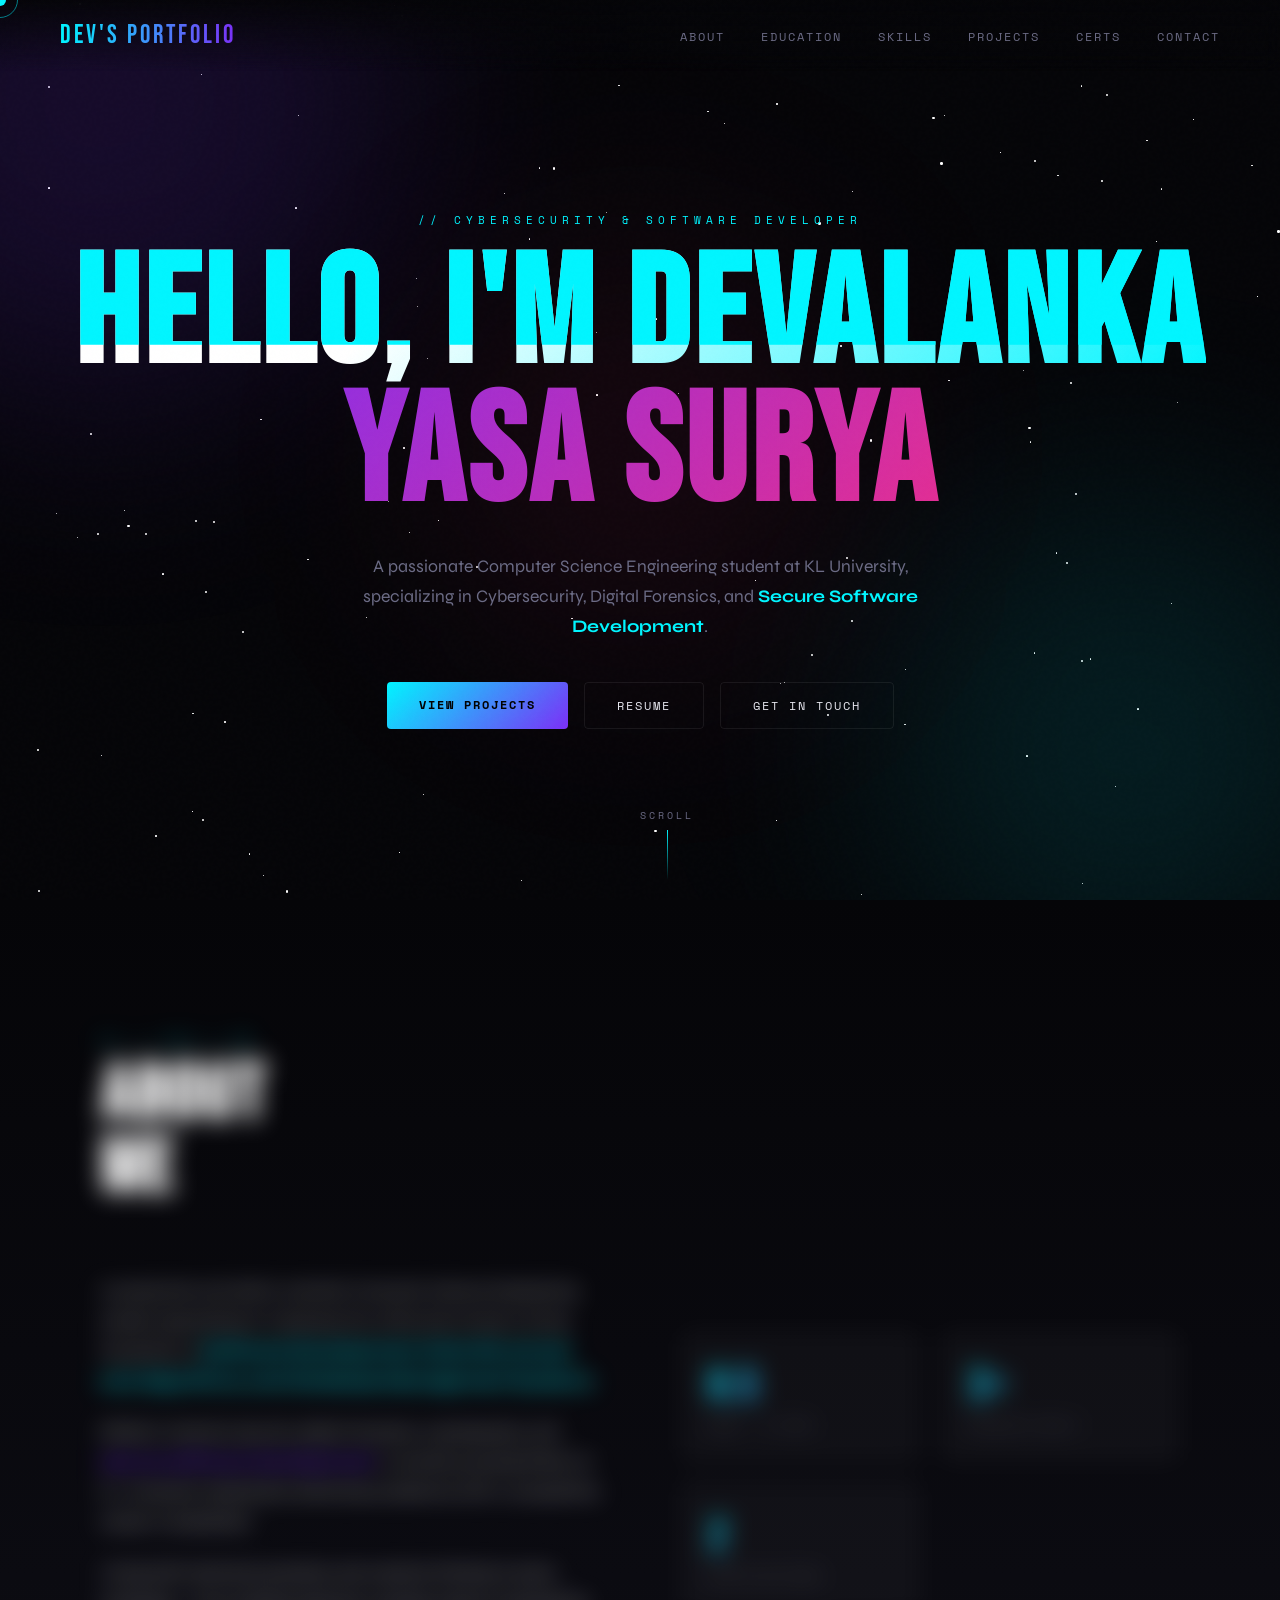
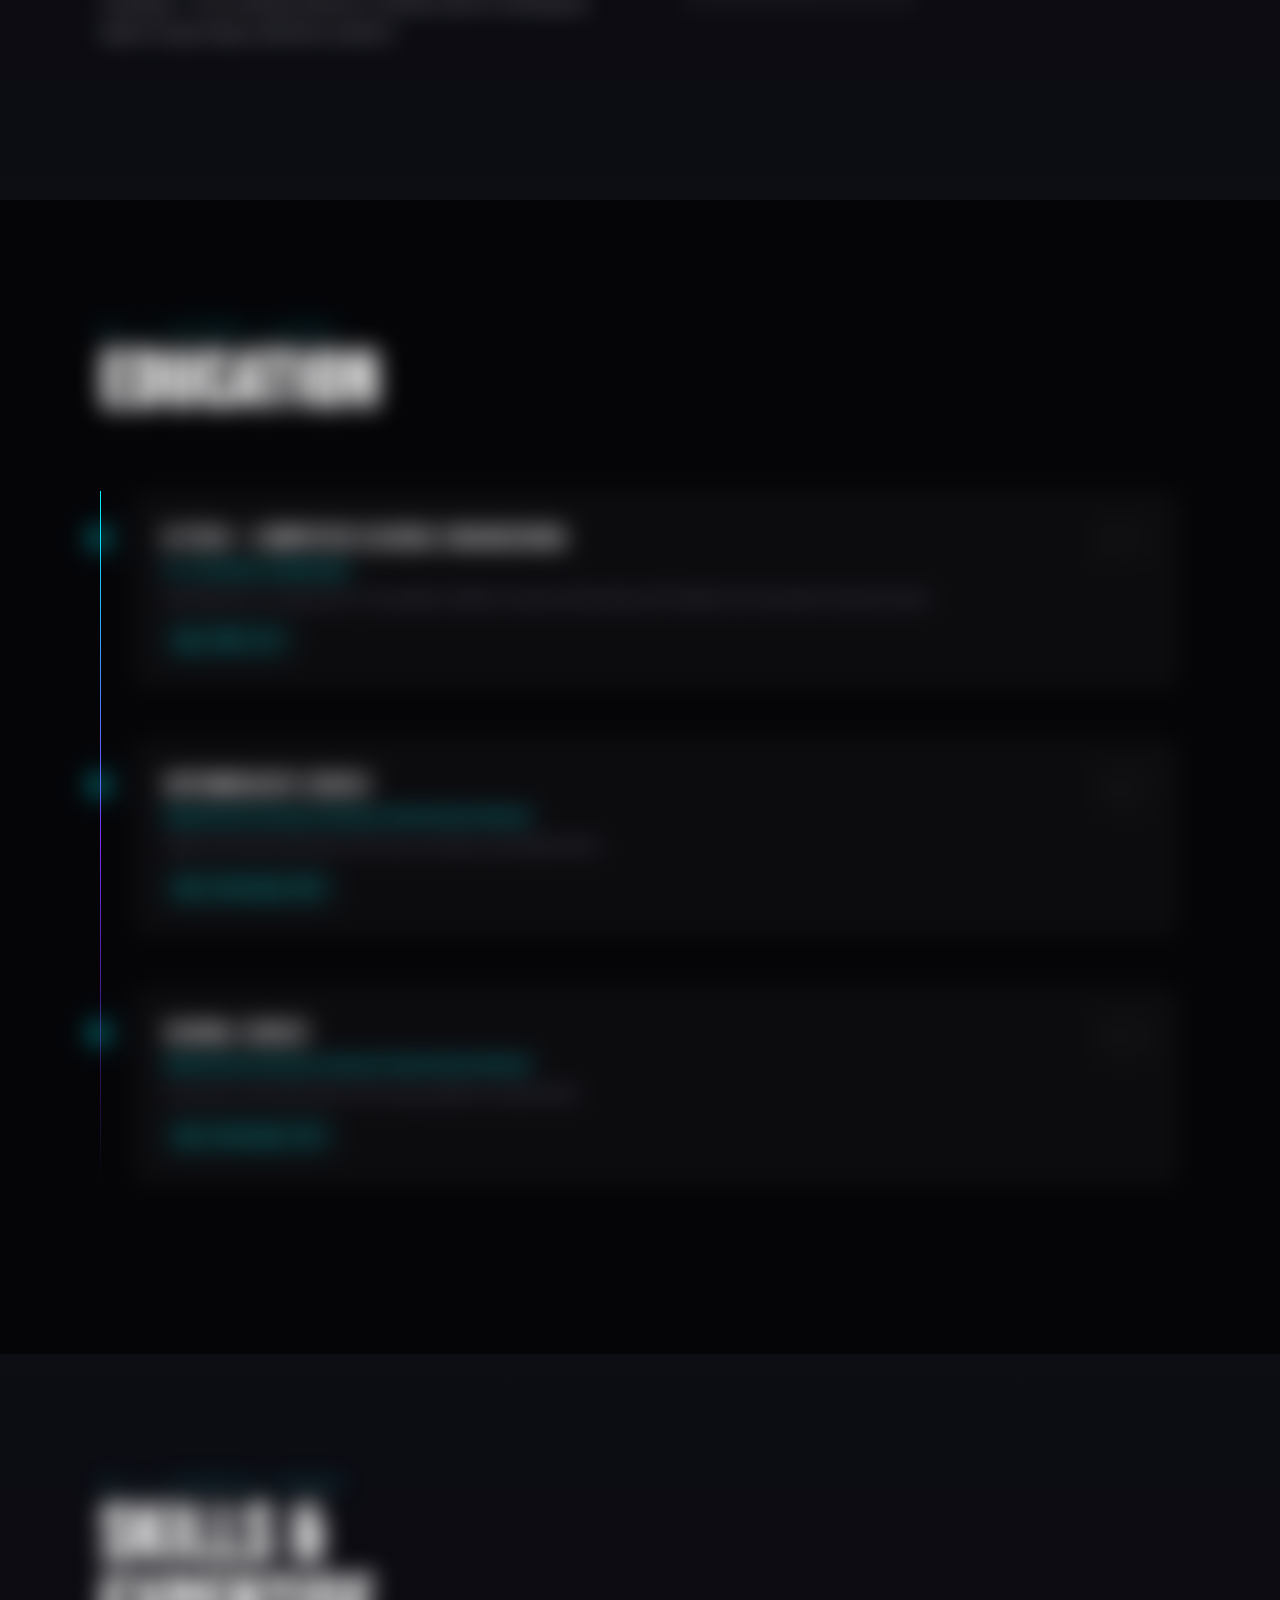
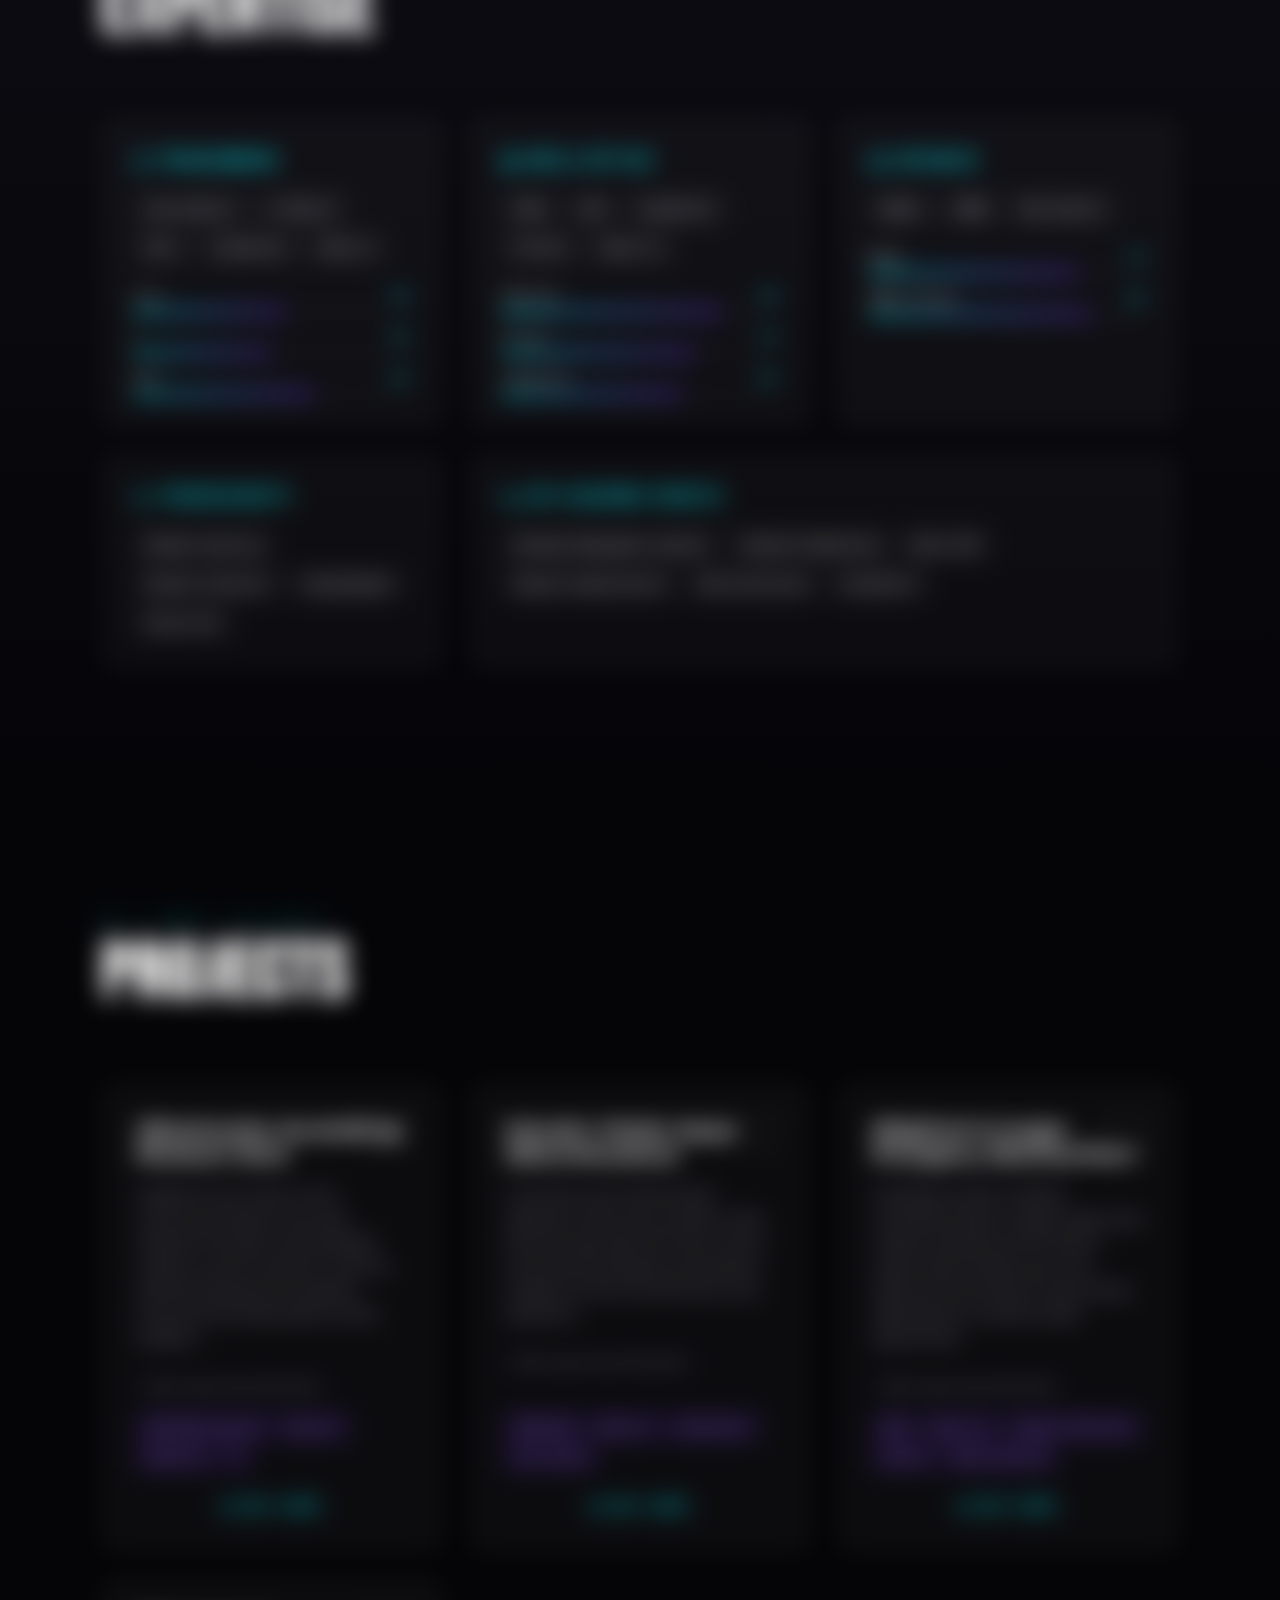
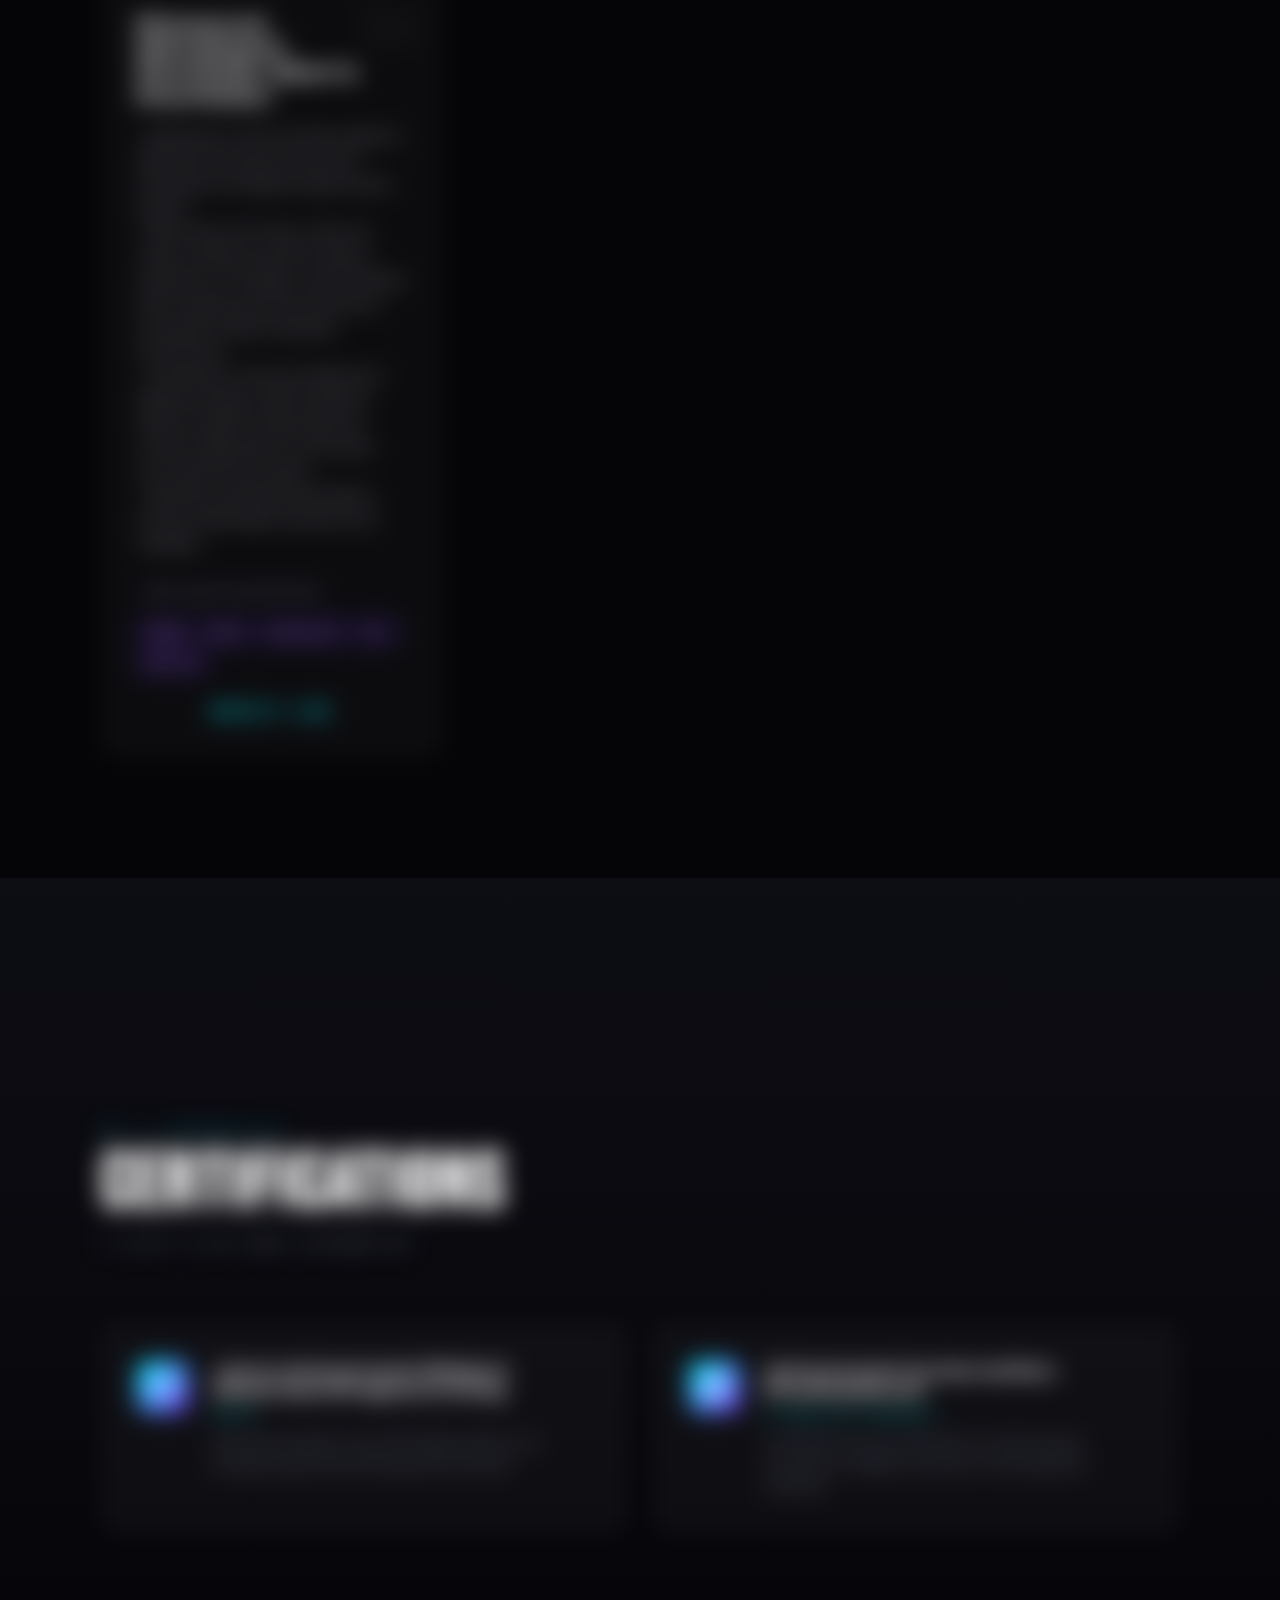
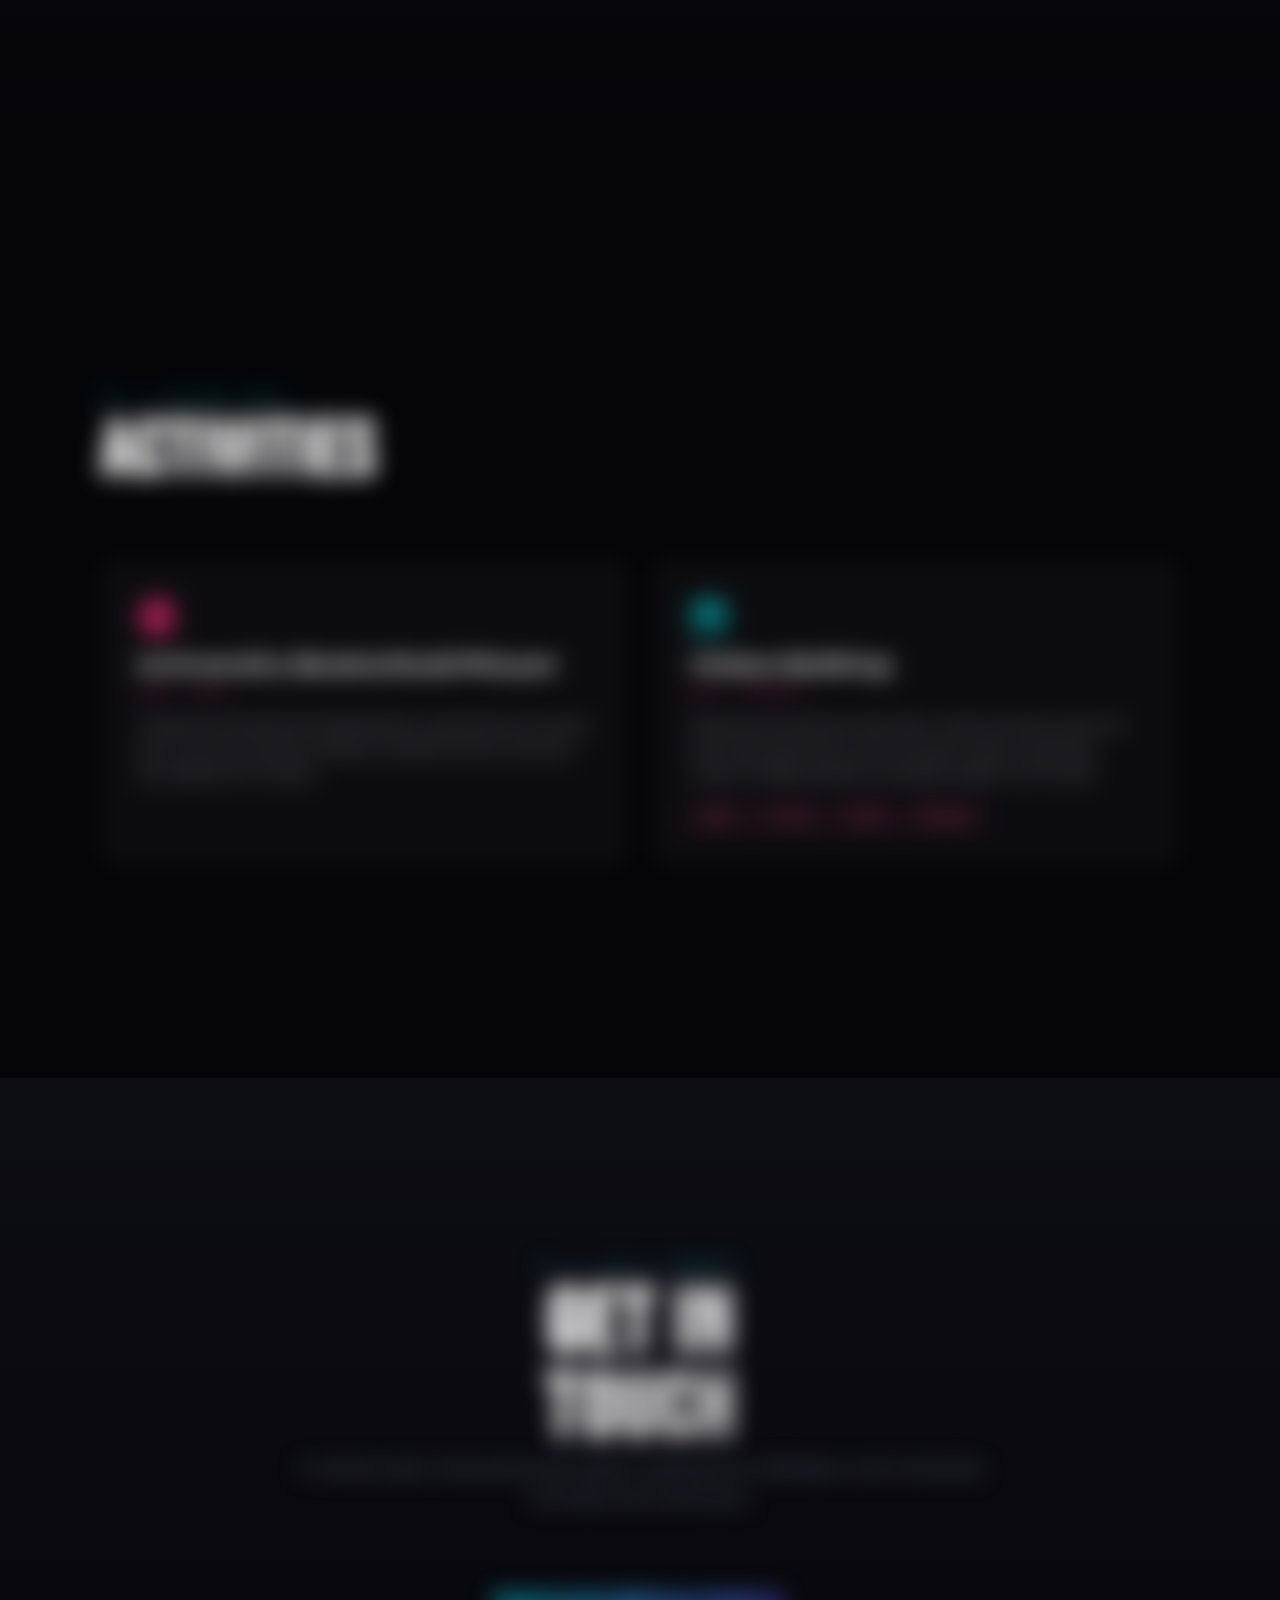
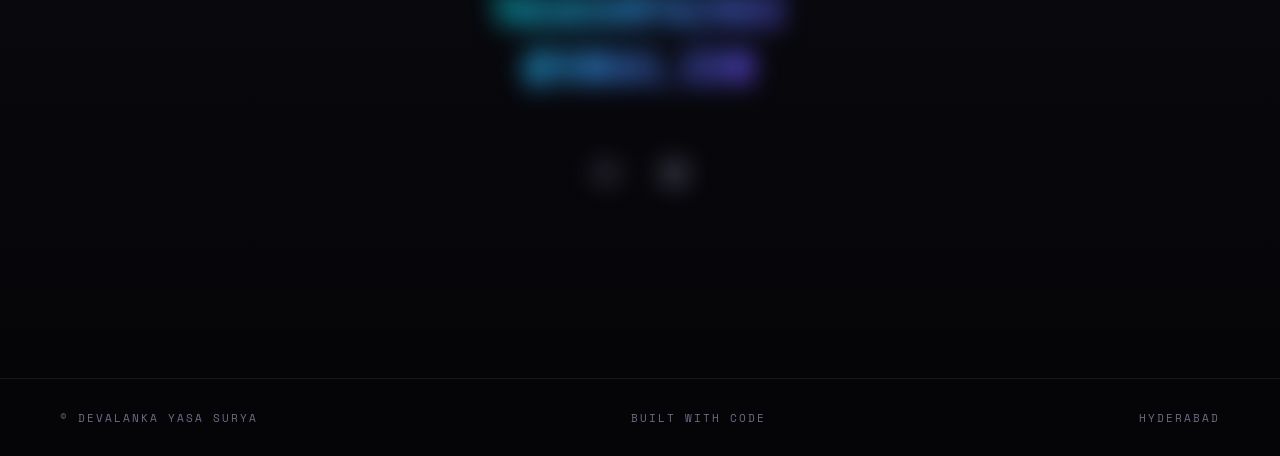
==== commit d290d70a: "commit change" ====
--- a/frontend/index.html
+++ b/frontend/index.html
@@ -49,7 +49,7 @@
 
     <div class="hero-cta">
       <a href="#projects" class="btn btn-primary">View Projects</a>
-      <a href="Surya's resume1.pdf" target="_blank" class="btn btn-outline">Resume</a>
+      <a href="Devalanka Yasa Surya resume2.pdf" target="_blank" class="btn btn-outline">Resume</a>
       <a href="#contact" class="btn btn-outline">Get in Touch</a>
     </div>
   </div>
